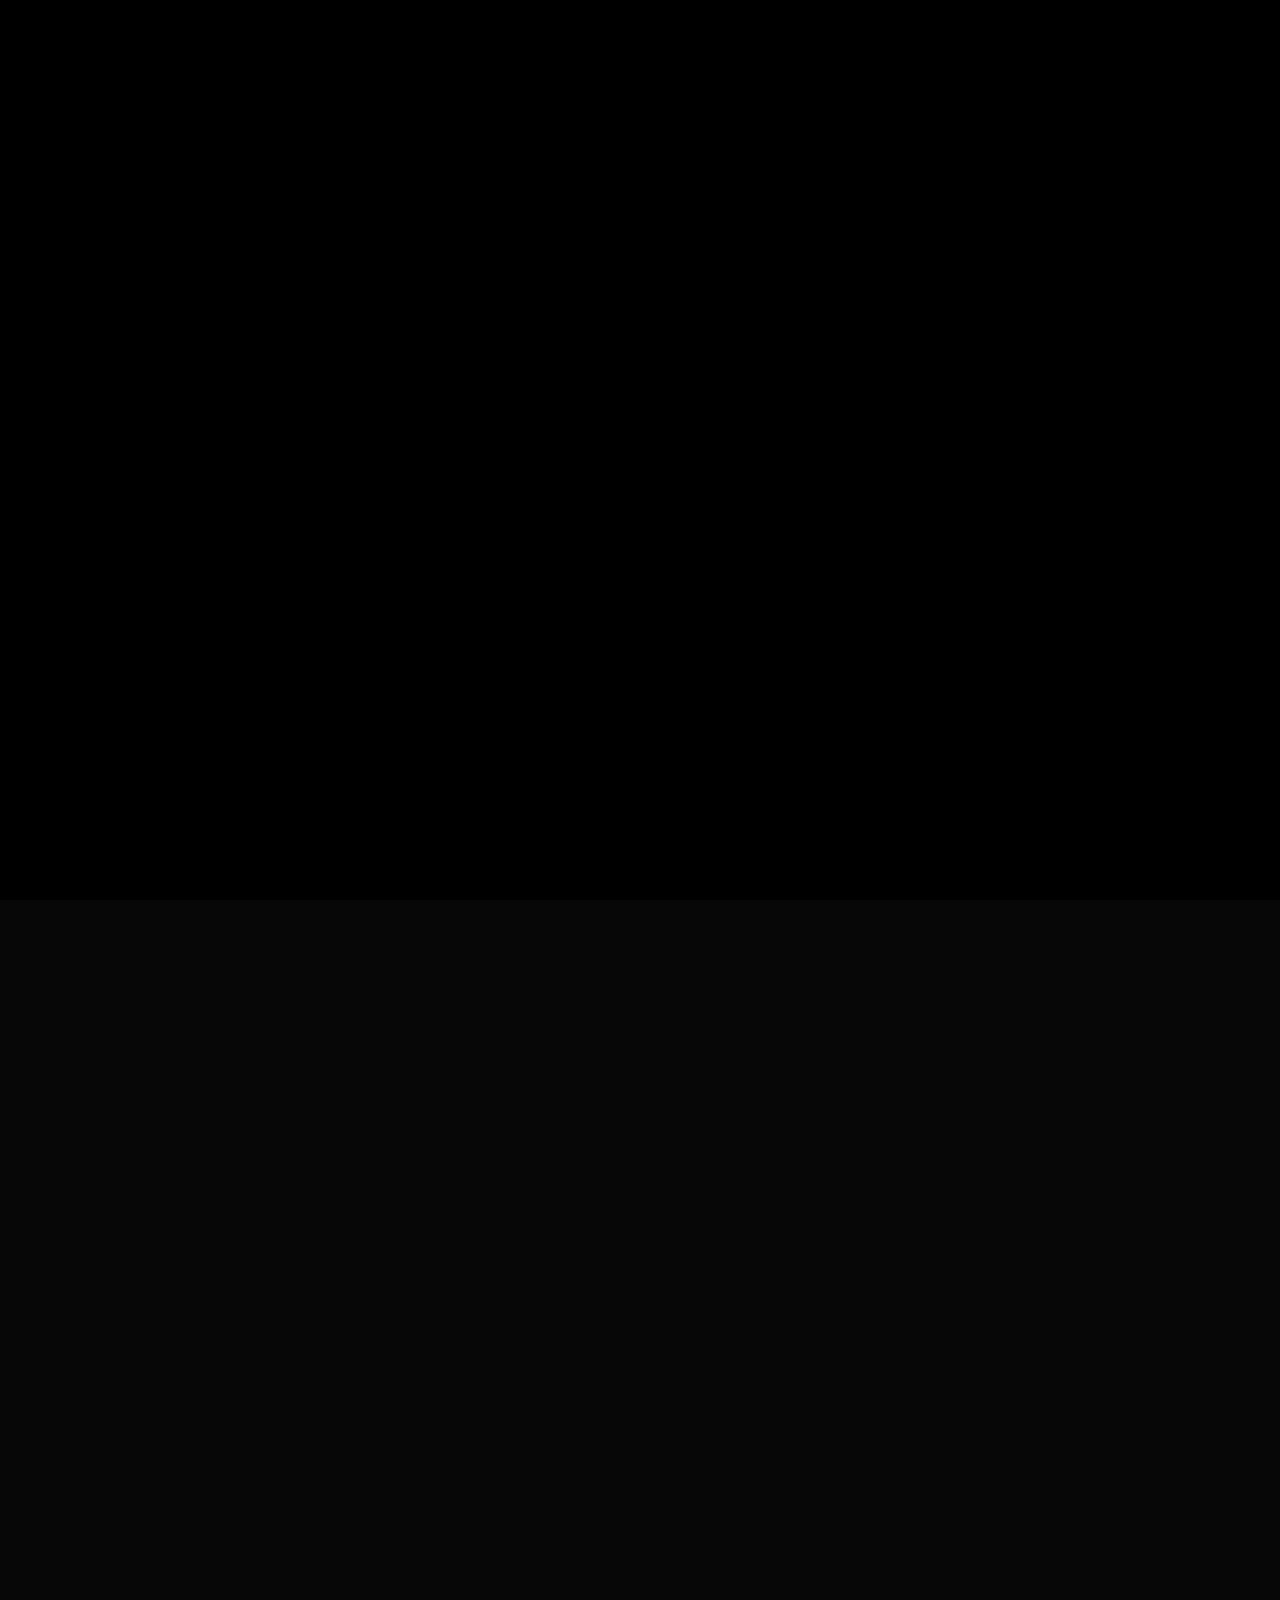
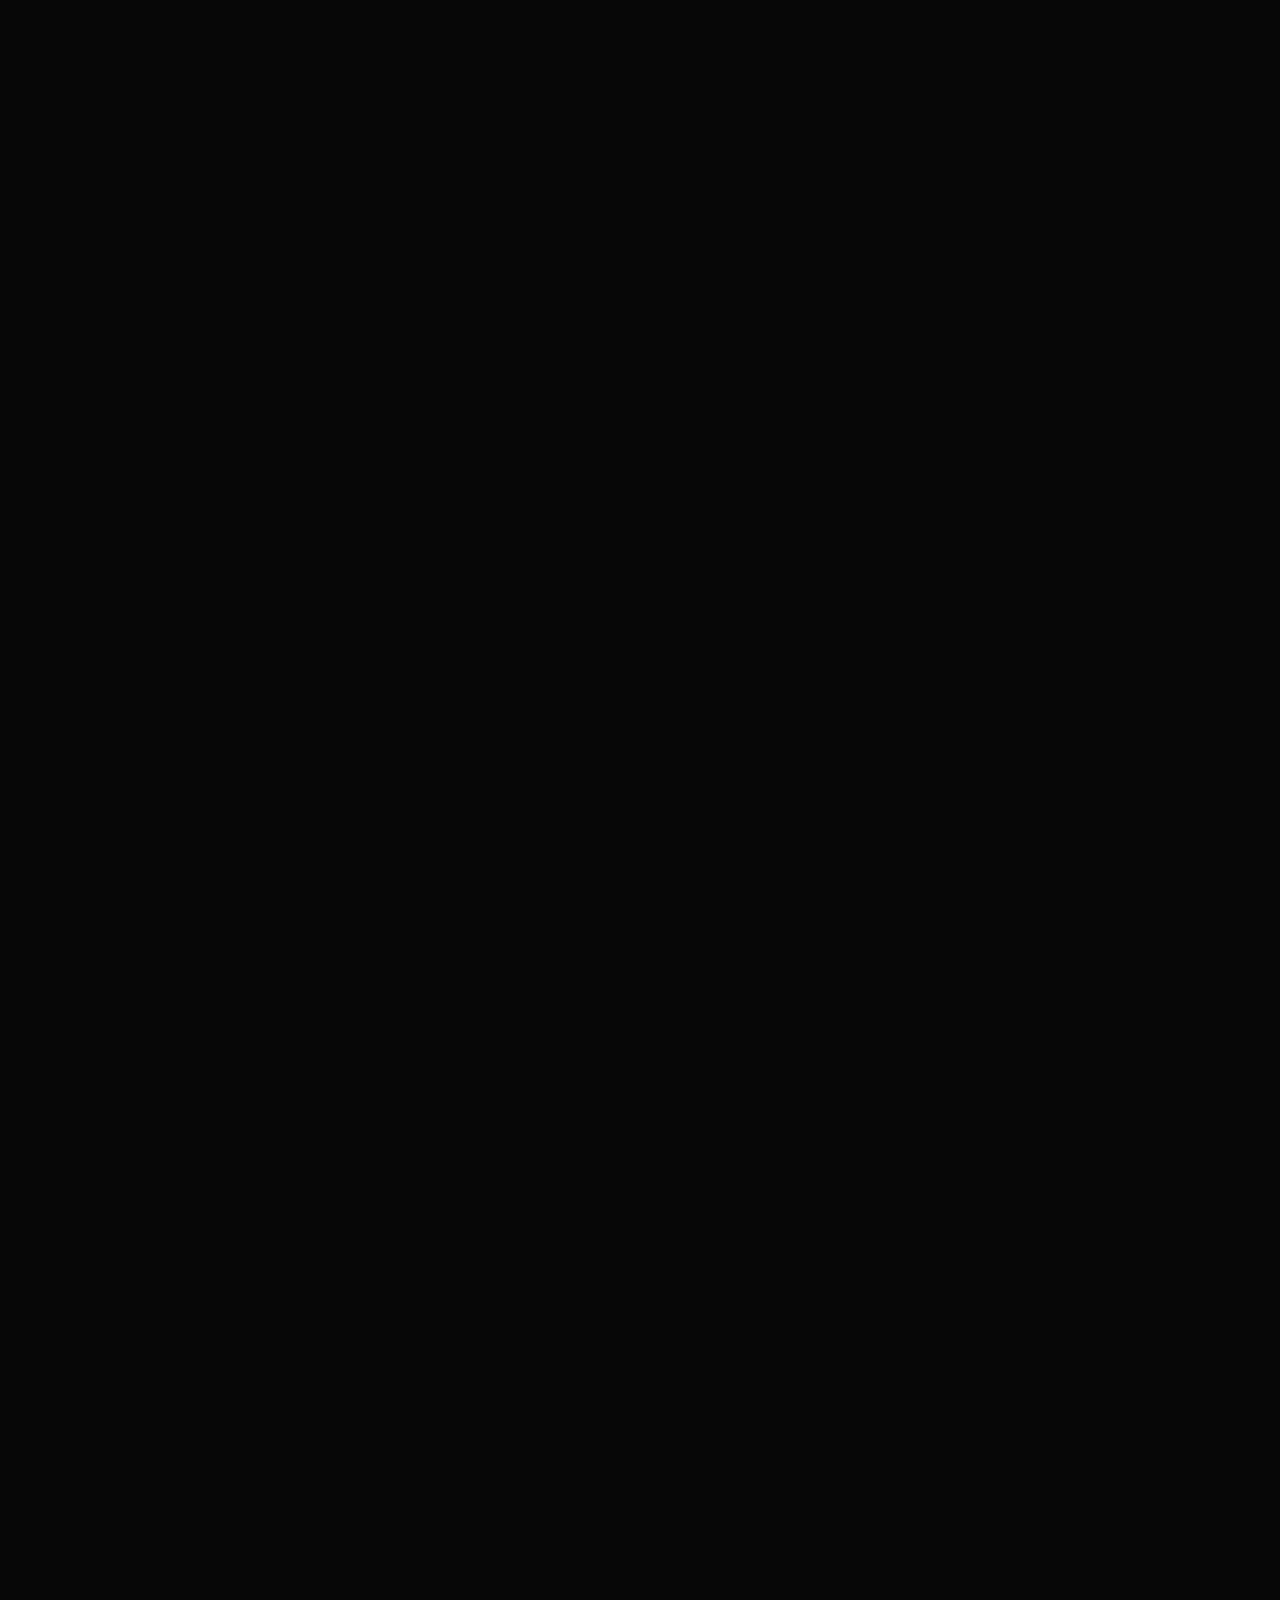
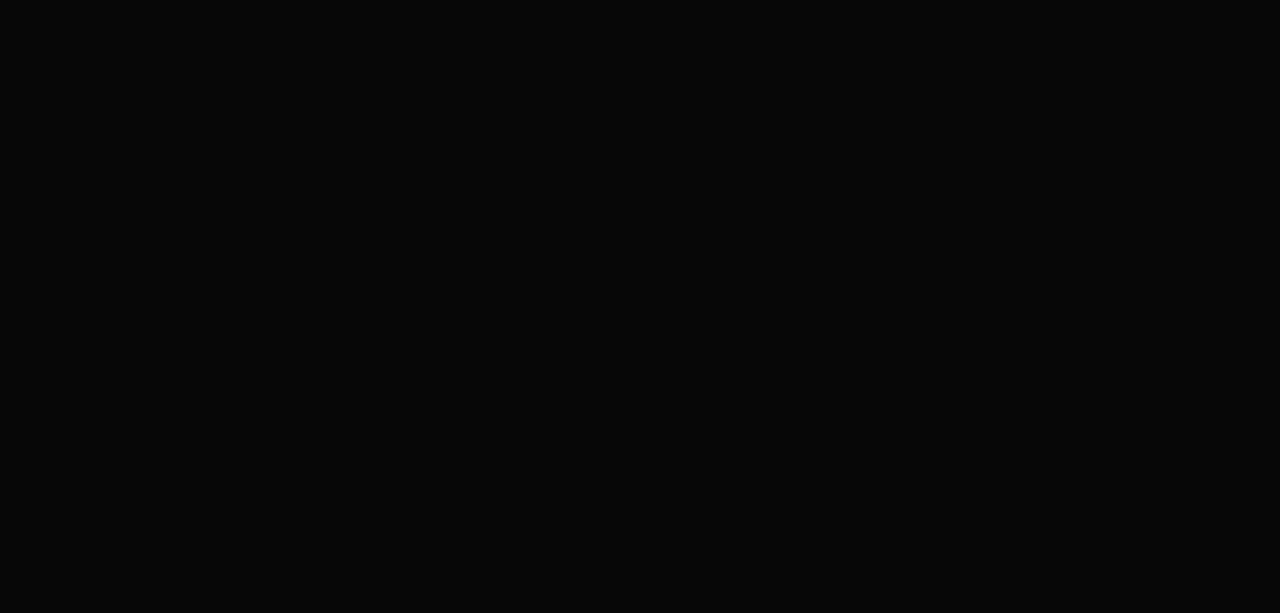
==== about.html @ bbbdf3e2 "unnecessary posts were deleted" ====
<!DOCTYPE html>
<html lang="tr">



<head>
    <!-- META -->
    <meta charset="utf-8">
    <meta http-equiv="X-UA-Compatible" content="IE=edge">
    <meta name="viewport" content="width=device-width, initial-scale=1">
    <meta name="description" content="Cesim Ataoglu">
    <meta name="keywords" content="personal, portfolio new, html, one page, bootstrap, new html template, design, creative, onepage, clean, modern">
    <meta name="author" content="Tanvir Hossain">
    <!-- PAGE TITLE -->
    <title>Cesim Ataoglu</title>
    <!-- FAVICON ICON -->
    <link rel="shortcut icon" href="assets/images/icon.png" type="image/x-icon" />
    <!-- ALL GOOGLE FONTS -->
    <link rel="preconnect" href="https://fonts.googleapis.com/">
    <link rel="preconnect" href="https://fonts.gstatic.com/" crossorigin>
    <link href="https://fonts.googleapis.com/css2?family=DM+Sans:ital,opsz,wght@0,9..40,100..1000;1,9..40,100..1000&amp;display=swap" rel="stylesheet">
    <!-- BOOTSTRAP CSS -->
    <link rel="stylesheet" href="assets/css/bootstrap.min.css" />
    <!-- FONT AWESOME CSS -->
    <link rel="stylesheet" href="assets/fonts/remixicon.css" />
    <!-- MAGNIFIC CSS -->
    <link rel="stylesheet" href="assets/css/magnific-popup.css">
    <!-- NICE SELECT CSS -->
    <link rel="stylesheet" href="assets/css/nice-select.min.css" />
    <!-- ANIMATE CSS -->
    <link rel="stylesheet" href="assets/css/animate.min.css" />
    <!-- SLICK CSS -->
    <link rel="stylesheet" href="assets/css/slick.min.css" />
    <!-- SPACING CSS -->
    <link rel="stylesheet" href="assets/css/spacing.css" />
    <!-- MAIN STYLE CSS -->
    <link rel="stylesheet" href="assets/css/style.css" />
    <!-- RESPONSIVE CSS -->
    <link rel="stylesheet" href="assets/css/responsive.css">
  
</head>

<body>
    <!-- START PRELOADER AREA-->
    <div class="preloader">
        <svg viewbox="0 0 1000 1000" preserveaspectratio="none">
            <path id="preloaderSvg" d="M0,1005S175,995,500,995s500,5,500,5V0H0Z"></path>
        </svg>
        <div class="preloader-heading">
            <div class="load-text">
                <span>L</span>
                <span>o</span>
                <span>a</span>
                <span>d</span>
                <span>i</span>
                <span>n</span>
                <span>g</span>
            </div>
        </div>
    </div>
    <!-- END PRELOADER AREA -->
    <!-- START MAGIC CURSOR AND BALL AREA-->
    <div id="magic-cursor">
        <div id="ball"></div>
    </div>
    <div id="magic-cursor">
        <div id="ball"></div>
    </div>
    <!-- / END MAGIC CURSOR AND BALL AREA-->
    <!-- START MENU DESIGN AREA -->
    <header class="main-header">
        <div class="header-upper">
            <div class="container">
                <div class="header-inner d-flex align-items-center">
                    <!-- START LOGO DESIGN AREA -->
                    <div class="logo-outer">
                        <div class="logo">
                            <a href="index.html"><img src="assets/images/logos/logo.png" alt="Logo" title="Logo" /></a>
                        </div>
                    </div>
                    <!-- / END LOGO DESIGN AREA -->
                    <!-- START NAV DESIGN AREA -->
                    <div class="nav-outer clearfix mx-auto">
                        <!-- Main Menu -->
                        <nav class="main-menu navbar-expand-lg">
                            <div class="navbar-header">
                                <div class="mobile-logo">
                                    <a href="index.html">
                                        <img src="assets/images/logos/logo.png" alt="Logo" title="Logo" />
                                    </a>
                                </div>
                                <!-- Toggle Button -->
                                <button type="button" class="navbar-toggle" data-bs-toggle="collapse" data-bs-target=".navbar-collapse">
                                    <span class="icon-bar"></span>
                                    <span class="icon-bar"></span>
                                    <span class="icon-bar"></span>
                                </button>
                            </div>
                            <div class="navbar-collapse collapse">
                                <ul class="navigation clearfix">
                                    <li><a class="nav-link-click" href="index.html">Home</a></li>
                                    <li><a class="nav-link-click" href="about.html">about</a></li>
                                    <li><a class="nav-link-click" href="projects.html">Projects</a></li>
                                    <li><a class="nav-link-click" href="contact.html">Contact</a></li>
                                </ul>
                            </div>
                        </nav>
                        <!-- / END NAV DESIGN AREA -->
                    </div>
                    <div class="about-social text-center">
                        <ul>
                            <li><a href="https://www.linkedin.com/in/cesimataoglu/"><i class="ri-linkedin-fill"></i></a></li>
                            <li><a href="https://github.com/Ataimg"><i class="ri-github-line"></i></a></li>
                        </ul>
                    </div>
                </div>
            </div>
        </div>
    </header>
    <!-- / END MENU DESIGN AREA -->
    <!-- START MENU DESIGN AREA -->
    <div id="smooth-wrapper">
        <div id="smooth-content">
            <main class="main-bg o-hidden">
                <!-- START HEADER DESIGN AREA -->
                <section class="single-page-hero-area">
                    <div class="container">
                        <div class="row align-items-center">
                            <div class="col-lg-12">
                                <h2>Hakkımda</h2>
                                <p>Merhaba, ben Ata. Bandırma Onyedi Eylül Üniversitesi Bilgisayar Programcılığı bölümünden mezun oldum. Yazılım geliştirme tutkum sayesinde birçok projede yer aldım ve özellikle PHP, JavaScript, MySQL gibi teknolojilerle çalışma fırsatı buldum.

                                    Kendimi yazılım dünyasında geliştirmeyi ve bu alanda yenilikçi projeler üretmeyi hedefliyorum. Bugüne kadar, kullanıcı ve admin giriş sistemlerine sahip bir web uygulaması, başarılı bir kayıt sistemi ve çok daha fazlasını geliştirdim. Veri tabanı yönetiminde deneyimliyim ve ekip çalışmasına oldukça uyumlu bir yapıya sahibim.</p>
                            </div>
                        </div>
                        <div class="row">
                            <!-- START COUNTER DESIGN AREA -->
                            <div class="col-6 col-lg-3">
                                <div class="hero-counter-area wow fadeInUp delay-0-4s">
                                    <div class="counter-item counter-text-wrap">
                                        <span class="count-text plus" data-speed="3000" data-stop="20">0</span>
                                        <span class="counter-title">Tamamlanmamış Proje</span>
                                    </div>
                                </div>
                            </div>

                            <div class="col-6 col-lg-3">
                                <div class="hero-counter-area wow fadeInUp delay-0-4s">
                                    <div class="counter-item counter-text-wrap">
                                        <span class="count-text plus" data-speed="3000" data-stop="8">0</span>
                                        <span class="counter-title">Tamamlanmış Proje</span>
                                    </div>
                                </div>
                            </div>
                            <!-- / END COUNTER DESIGN AREA -->
                            <!-- START COUNTER DESIGN AREA -->
                            <div class="col-6 col-lg-3">
                                <div class="hero-counter-area wow fadeInUp delay-0-4s">
                                    <div class="counter-item counter-text-wrap">
                                        <span class="count-text plus" data-speed="3000" data-stop="500">0</span>
                                        <span class="counter-title">Online Satis Müsteri İletisimi</span>
                                    </div>
                                </div>
                            </div>
                            <!-- / END COUNTER DESIGN AREA -->
                            <!-- START COUNTER DESIGN AREA -->
                            <div class="col-6 col-lg-3">
                                <div class="hero-counter-area wow fadeInUp delay-0-4s">
                                    <div class="counter-item counter-text-wrap">
                                        <span class="count-text plus" data-speed="3000" data-stop="90">0</span>
                                        <span class="counter-title">Ürün Satisi</span>
                                    </div>
                                </div>
                            </div>
                            <!-- / END COUNTER DESIGN AREA -->
                            <!-- START COUNTER DESIGN AREA -->
                            
                            <!-- / END COUNTER DESIGN AREA -->
                        </div>
                    </div>
                </section>
                <!-- / END HEADER DESIGN AREA -->
                <!-- START ABOUT DESIGN AREA -->
                <section id="about" class="about-area">
                    <div class="container">
                        <div class="container-inner">
                            <div class="row align-items-center">
                                <!-- START ABOUT IMAGE DESIGN AREA -->
                                <div class="col-lg-5">
                                    <div class="about-image-part wow fadeInUp delay-0-3s">
                                        <img src="assets/images/about/me.jpg" alt="About Me" />
                                    </div>
                                </div>
                                <!-- / END ABOUT IMAGE DESIGN AREA -->
                                <!-- START ABOUT TEXT DESIGN AREA -->
                                <div class="col-lg-7">
                                    <div class="about-content-part wow fadeInUp delay-0-5s">
                                        <h2>
                                             <span>Hedeflerim</span> ve <span>Hayallerim</span>
                                        </h2>
                                        <p>
                                            yazılım geliştirme alanında kendimi sürekli geliştirmek için çalışıyorum. Bu süreçte, hem teknik bilgi hem de proje deneyimi kazanarak yazılım dünyasında değer yaratmaya odaklandım.

Kendi projelerim arasında, admin ve kullanıcı rolleri için ayrı giriş sistemleri bulunan bir web uygulaması geliştirdim. Bu proje sayesinde ürün ekleme, silme, güncelleme gibi işlevleri admin paneline entegre ettim ve kullanıcıların ürünleri görüntüleyip favorilere ekleyebileceği bir sistem oluşturmayı başardım. Ayrıca bir e-ticaret web sitesi üzerine çalışarak, kullanıcı dostu ve işlevsel bir deneyim sunma konusunda deneyim kazandım.

Bunların yanı sıra, bir arkadaşımın Türkçe bir web sitesini İngilizceye çevirerek uluslararası kullanıcılar için erişilebilir hale gelmesine katkıda bulundum. Bu deneyim, hem teknik bilgimi geliştirdi hem de farklı kültürlere yönelik içerik oluşturma konusunda vizyonumu genişletti.

Hedefim, öğrendiğim her yeni bilgiyi projelerimde kullanarak sektörde iz bırakacak yenilikçi çalışmalar yapmaktır.
                                        </p>
                                    </div>
                                </div>
                                <!-- / END ABOUT TEXT DESIGN AREA -->
                            </div>
                        </div>
                    </div>
                </section>
                <!-- / END ABOUT DESIGN AREA -->
                <!-- START RESUME EXPERIENCE DESIGN AREA -->
                <div class="resume-area" id="resume">
                    <div class="container">
                        <div class="container-inner">
                            <div class="row">
                                <div class="col-xl-12 col-lg-12">
                                    <div class="section-title mb-40 wow fadeInUp delay-0-2s">
                                        <h2>Egitim ve Deneyim</h2>
                                </div>
                            </div>
                            <div class="row">
                                <div class="col-xl-10">
                                    <div class="resume-wrapper wow fadeInUp delay-0-2s">
                                        <!-- START SINGLE EXPERIENCE DESIGN AREA -->
                                        <div class="resume-box">
                                            <span class="resume-date">2023 - 2025</span>
                                            <h5 class="fw-medium">Onyedi Eylül Universitesi</h5>
                                            <span>Bilgisayar Programciligi</span>
                                            <p>PHP: Dinamik web sayfaları ve veri tabanı entegrasyonu için kullanılan bu dil ile projeler geliştirdim. <br>
                                                SQL: Veri tabanlarını yönetme ve sorgulama konusunda pratik yaptım. <br>
                                                JavaScript: Etkileşimli web sayfaları oluşturmak ve kullanıcı deneyimini geliştirmek için bu dili öğrendim. <br>
                                                HTML ve CSS: Web tasarımında temel yapı taşlarını oluşturarak kullanıcı dostu arayüzler tasarladım. <br>
                                                C# ve C++: Oyun, masaüstü uygulamaları ve algoritma geliştirme gibi alanlarda bu dilleri kullandım.</p>
                                        </div>
                                        <!-- / END SINGLE EXPERIENCE DESIGN AREA -->
                                        <!-- START SINGLE EXPERIENCE DESIGN AREA -->
                                        <div class="resume-box">
                                            <span class="resume-date">2022 - 2024 </span>
                                            <h5 class="fw-medium">E-Ticaret</h5>
                                            <span>Online Satis</span>
                                            <p>Bir e-ticaret sitesinde ürün satış sürecine dahil oldum. <br>
                                                Satış, ürün listeleme, fiyatlandırma ve müşteri iletişimi konularında aktif olarak yer aldım. <br>
                                                Online satış ve müşteri ilişkileri yönetimi konusunda deneyim kazandım.</p>
                                        </div>
                                        <!-- / END SINGLE EXPERIENCE DESIGN AREA -->
                                        <!-- START SINGLE EXPERIENCE DESIGN AREA -->
                                      
                                        <!-- / END SINGLE EXPERIENCE DESIGN AREA -->
                                    </div>
                                </div>
                            </div>
                        </div>
                    </div>
                </div>
                <!-- / END RESUME EXPERIENCE DESIGN AREA -->
                <!-- START SERVICE DESIGN AREA -->
                <section id="services" class="services-area">
                    <div class="container">
                        <div class="container-inner">
                            <div class="row">
                                <div class="col-xl-12 col-lg-12">
                                    <div class="section-title mb-40 wow fadeInUp delay-0-2s">
                                        <h2>Servisler</h2>
                                        <p>Hizmetlerim, her etkileşimde kalite ve bağlılığın tanımladığı olağanüstü deneyimlerin yolunu açar.</p>
                                    </div>
                                </div>
                            </div>
                            <div class="row">
                                <!-- START SINGLE SERVICE DESIGN AREA -->
                                <div class="col-lg-4 col-md-4">
                                    <div class="service-item wow fadeInUp delay-0-2s">
                                        <div class="content">
                                            <i class="ri-global-fill"></i>
                                            <h4>Website Design</h4>
                                            <p>Kullanici dostu bir arayüz ile müşterilere güvenilir, hizli ve kolay bir alişveriş deneyimi sunmak için oluşturulmuştur. Modern ve estetik tasarimi, ürünlerinizi en iyi şekilde sergilerken mobil uyumluluk ve hizli erişim özellikleriyle her cihazdan rahatça kullanilabilir. Yüksek Kalite</p>
                                        </div>
                                    </div>
                                </div>
                                <!-- / END SINGLE SERVICE DESIGN AREA -->
                                <!-- START SINGLE SERVICE DESIGN AREA -->
                                <div class="col-lg-4 col-md-4">
                                    <div class="service-item wow fadeInUp delay-0-4s">
                                        <div class="content">
                                            <i class="ri-quill-pen-line"></i>
                                            <h4>Universal Translate</h4>
                                            <p>ullanıcıların ihtiyaçlarını ön planda tutarAmacımız, web sitenizin tüm dünya genelindeki kullanıcılar için erişilebilir, anlaşılır ve etkili olmasını sağlamaktır. Kaliteli çevirilerimiz, marka mesajınızı her dilde doğru şekilde iletir, böylece uluslararası pazarlarda rekabet gücünüzü artırır.</p>
                                        </div>
                                    </div>
                                </div>
                                <!-- / END SINGLE SERVICE DESIGN AREA -->
                                <!-- START SINGLE SERVICE DESIGN AREA -->
                                <div class="col-lg-4 col-md-4">
                                    <div class="service-item wow fadeInUp delay-0-6s">
                                        <div class="content">
                                            <i class="ri-pantone-fill"></i>
                                            <h4>Application Design</h4>
                                            <p>Kullanıcıların ihtiyaçlarını ön planda tutar ve işlevselliği mükemmel bir şekilde birleştirir. Mobil uyumlu ve yüksek performanslı uygulamalar, kullanıcı dostu arayüzler ve sorunsuz deneyimler sunarak markanızı dijital dünyada öne çıkarır. hedef kitlenize en iyi şekilde hizmet etmesini sağlıyoruz</p>
                                        </div>
                                    </div>
                                </div>
                                <!-- / END SINGLE SERVICE DESIGN AREA -->
                            </div>
                        </div>
                    </div>
                </section>
                <!-- / END SERVICE DESIGN AREA -->
                <!-- START CALL TO ACTION DESIGN AREA -->
                <section class="call-to-action-area">
                    <div class="container">
                        <div class="row">
                            <!-- START ABOUT TEXT DESIGN AREA -->
                            <div class="col-lg-12">
                                <div class="call-to-action-part wow fadeInUp delay-0-2s text-center">
                                    <h2>Geleceğin projelerinde birlikte çalışalım</h2>
                                    <p>Yazılım sektöründe kendimi geliştirmek ve deneyim kazanmak istiyorum. Dinamik ve yaratıcı projelerde yer alarak hem öğrenmek hem de katkıda bulunmak için hazırım. Eğer motivasyonu yüksek, öğrenmeye açık bir takım arkadaşı arıyorsanız, iletişime geçin!</p>
                                    <div class="hero-btns">
                                        <a href="contact.html" class="theme-btn call-to-action-button">İletisime Gec <i class="ri-download-line"></i></a>
                                    </div>
                                </div>
                            </div>
                            <!-- / END ABOUT TEXT DESIGN AREA -->
                        </div>
                    </div>
                </section>
                <!--  // END CALL TO ACTION DESIGN AREA -->
                <!-- START FOOTER DESIGN AREA -->
                <footer class="main-footer">
                    <div class="footer-bottom pt-50 pb-40">
                        <div class="container">
                            <div class="row">
                                <div class="col-lg-12 text-center">
                                    <div class="copyright-text">
                                        <p>
                                         All
                                            Rights Reserved by <a href="index.html">Ata</a>
                                        </p>
                                    </div>
                                </div>
                            </div>
                        </div>
                    </div>
                </footer>
            </main>
        </div>
    </div>
    <!-- / END FOOTER DESIGN AREA -->
    <!-- START SCROOL UP DESIGN AREA -->
    <div class="progress-wrap cursor-pointer">
        <i class="ri-arrow-up-s-line"></i>
        <svg class="progress-circle svg-content" width="100%" height="100%" viewBox="-1 -1 102 102">
            <path d="M50,1 a49,49 0 0,1 0,98 a49,49 0 0,1 0,-98" />
        </svg>
    </div>
    <!-- / END SCROOL UP DESIGN AREA -->
    <!-- JQUERY JS -->
    <script src="assets/js/jquery-3.6.0.min.js"></script>
    <!-- BOOTSTRAP JS-->
    <script src="assets/js/bootstrap.min.js"></script>
    <!-- APPEAR JS -->
    <script src="assets/js/appear.min.js"></script>
    <!-- MAGNIFICANT JS -->
    <script src="assets/js/jquery.magnific-popup.min.js"></script>
    <!-- SLICK JS-->
    <script src="assets/js/slick.min.js"></script>
    <!-- GSAP AND LOCOMOTIV JS-->
    <script src="assets/js/gsap.min.js"></script>
    <script src="assets/js/ScrollSmoother.min.js"></script>
    <script src="assets/js/ScrollTrigger.min.js"></script>
    <script src="assets/js/smoother-script.js"></script>
    <!-- NICE SELECT JS-->
    <script src="assets/js/jquery.nice-select.min.js"></script>
    <!-- IMAGE LOADER JS-->
    <script src="assets/js/imagesloaded.pkgd.min.js"></script>
    <!-- ISOTOPE JS-->
    <script src="assets/js/isotope.pkgd.min.js"></script>
    <!--  WOW ANIMATION JS-->
    <script src="assets/js/wow.min.js"></script>
    <!-- SCRIPT JS-->
    <script src="assets/js/script.js"></script>
</body>



</html>
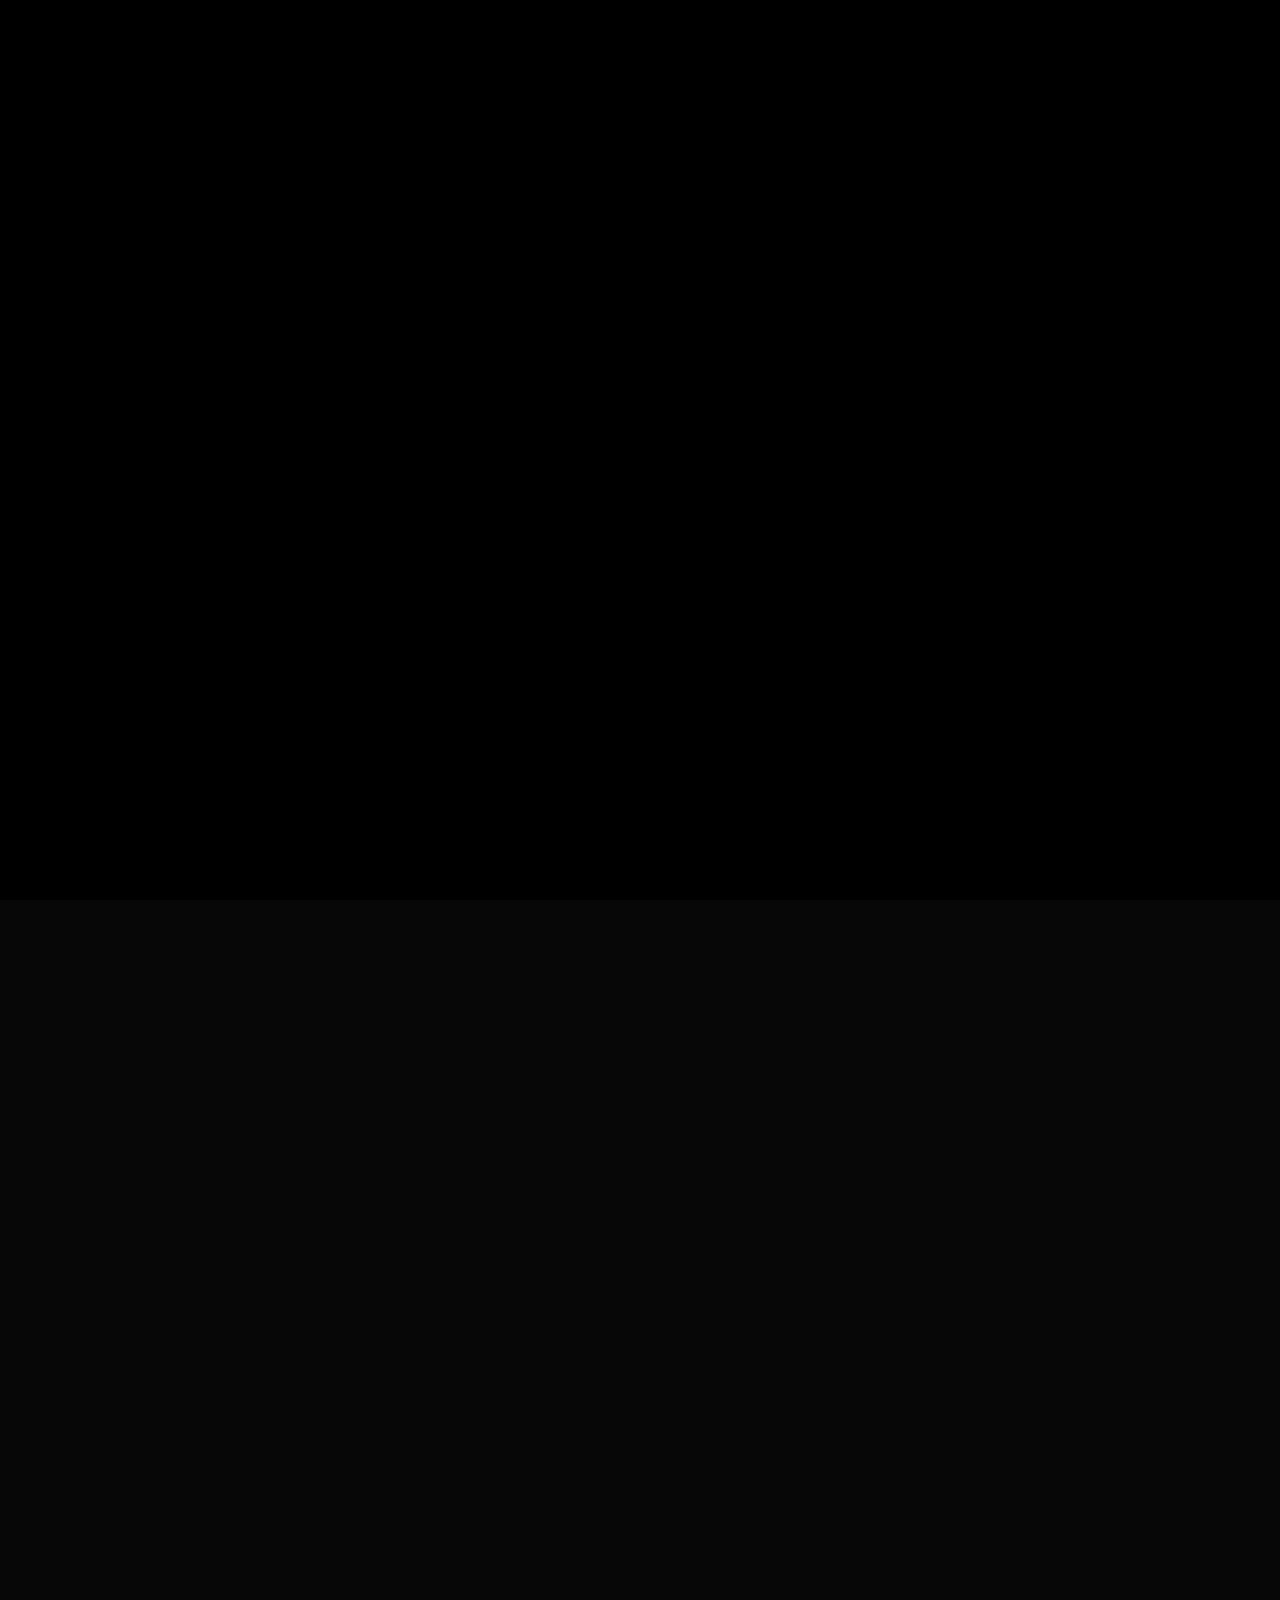
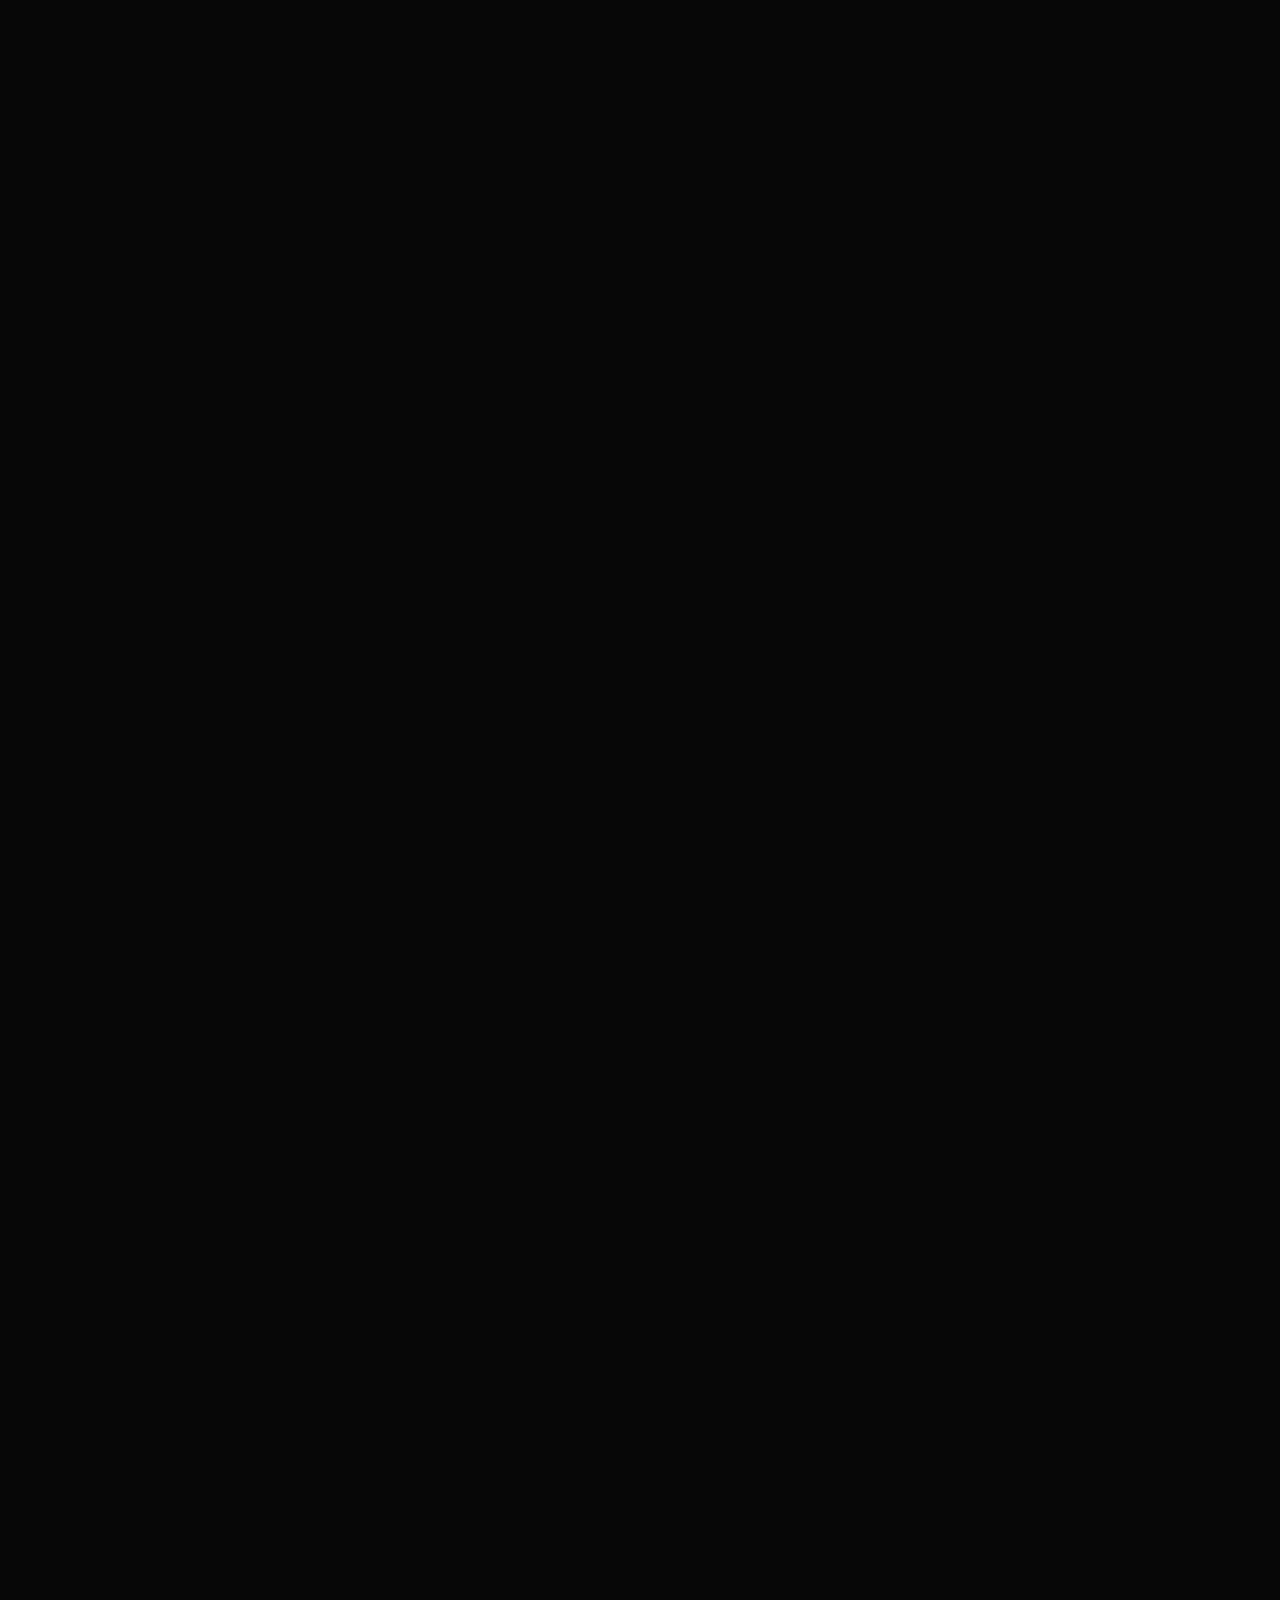
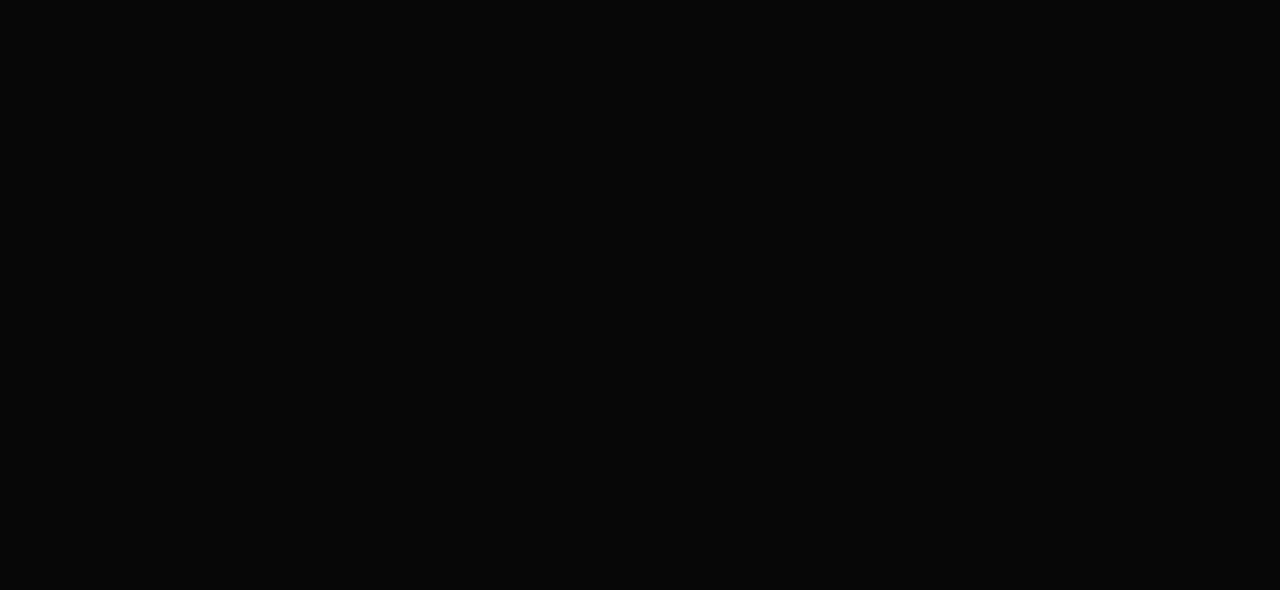
==== commit c6237466: "optimized" ====
--- a/about.html
+++ b/about.html
@@ -188,7 +188,7 @@
                                 <!-- START ABOUT IMAGE DESIGN AREA -->
                                 <div class="col-lg-5">
                                     <div class="about-image-part wow fadeInUp delay-0-3s">
-                                        <img src="assets/images/about/me.jpg" alt="About Me" />
+                                        <img src="assets/images/about/me.JPG" alt="About Me" />
                                     </div>
                                 </div>
                                 <!-- / END ABOUT IMAGE DESIGN AREA -->
@@ -339,7 +339,7 @@
                                     <div class="copyright-text">
                                         <p>
                                          All
-                                            Rights Reserved by <a href="index.html">Ata</a>
+                                            Rights Reserved by <a href="mailto:cesataoglu@gmail.com">Ata</a>
                                         </p>
                                     </div>
                                 </div>
--- a/assets/css/spacing.css
+++ b/assets/css/spacing.css
@@ -1,3070 +1 @@
-
-.p-5 {
-    padding: 5px !important;
-}
-
-.p-10 {
-    padding: 10px;
-}
-
-.p-15 {
-    padding: 15px;
-}
-
-.p-20 {
-    padding: 20px;
-}
-
-.p-25 {
-    padding: 25px;
-}
-
-.p-30 {
-    padding: 30px;
-}
-
-.p-35 {
-    padding: 35px;
-}
-
-.p-40 {
-    padding: 40px;
-}
-
-.p-45 {
-    padding: 45px;
-}
-
-.p-50 {
-    padding: 50px;
-}
-
-.p-55 {
-    padding: 55px;
-}
-
-.p-60 {
-    padding: 60px;
-}
-
-.p-65 {
-    padding: 65px;
-}
-
-.p-70 {
-    padding: 70px;
-}
-
-.p-75 {
-    padding: 75px;
-}
-
-.p-80 {
-    padding: 80px;
-}
-
-.p-85 {
-    padding: 85px;
-}
-
-.p-90 {
-    padding: 90px;
-}
-
-.p-95 {
-    padding: 95px;
-}
-
-.p-100 {
-    padding: 100px;
-}
-
-.p-105 {
-    padding: 105px;
-}
-
-.p-110 {
-    padding: 110px;
-}
-
-.p-115 {
-    padding: 115px;
-}
-
-.p-120 {
-    padding: 120px;
-}
-
-.p-125 {
-    padding: 125px;
-}
-
-.p-130 {
-    padding: 130px;
-}
-
-.p-135 {
-    padding: 135px;
-}
-
-.p-140 {
-    padding: 140px;
-}
-
-.p-145 {
-    padding: 145px;
-}
-
-.p-150 {
-    padding: 150px;
-}
-
-.p-155 {
-    padding: 155px;
-}
-
-.p-160 {
-    padding: 160px;
-}
-
-.p-165 {
-    padding: 165px;
-}
-
-.p-170 {
-    padding: 170px;
-}
-
-.p-175 {
-    padding: 175px;
-}
-
-.p-180 {
-    padding: 180px;
-}
-
-.p-185 {
-    padding: 185px;
-}
-
-.p-190 {
-    padding: 190px;
-}
-
-.p-195 {
-    padding: 195px;
-}
-
-.p-200 {
-    padding: 200px;
-}
-
-.p-205 {
-    padding: 205px;
-}
-
-.p-210 {
-    padding: 210px;
-}
-
-.p-215 {
-    padding: 215px;
-}
-
-.p-220 {
-    padding: 220px;
-}
-
-.p-225 {
-    padding: 225px;
-}
-
-.p-230 {
-    padding: 230px;
-}
-
-.p-235 {
-    padding: 235px;
-}
-
-.p-240 {
-    padding: 240px;
-}
-
-.p-245 {
-    padding: 245px;
-}
-
-.p-250 {
-    padding: 250px;
-}
-
-/* Padding Top */
-.pt-5,
-.py-5 {
-    padding-top: 5px !important;
-}
-
-.pt-10,
-.py-10 {
-    padding-top: 10px;
-}
-
-.pt-15,
-.py-15 {
-    padding-top: 15px;
-}
-
-.pt-20,
-.py-20 {
-    padding-top: 20px;
-}
-
-.pt-25,
-.py-25 {
-    padding-top: 25px;
-}
-
-.pt-30,
-.py-30 {
-    padding-top: 30px;
-}
-
-.pt-35,
-.py-35 {
-    padding-top: 35px;
-}
-
-.pt-40,
-.py-40 {
-    padding-top: 40px;
-}
-
-.pt-45,
-.py-45 {
-    padding-top: 45px;
-}
-
-.pt-50,
-.py-50 {
-    padding-top: 50px;
-}
-
-.pt-55,
-.py-55 {
-    padding-top: 55px;
-}
-
-.pt-60,
-.py-60 {
-    padding-top: 60px;
-}
-
-.pt-65,
-.py-65 {
-    padding-top: 65px;
-}
-
-.pt-70,
-.py-70 {
-    padding-top: 70px;
-}
-
-.pt-75,
-.py-75 {
-    padding-top: 75px;
-}
-
-.pt-80,
-.py-80 {
-    padding-top: 80px;
-}
-
-.pt-85,
-.py-85 {
-    padding-top: 85px;
-}
-
-.pt-90,
-.py-90 {
-    padding-top: 90px;
-}
-
-.pt-95,
-.py-95 {
-    padding-top: 95px;
-}
-
-.pt-100,
-.py-100 {
-    padding-top: 100px;
-}
-
-.pt-105,
-.py-105 {
-    padding-top: 105px;
-}
-
-.pt-110,
-.py-110 {
-    padding-top: 110px;
-}
-
-.pt-115,
-.py-115 {
-    padding-top: 115px;
-}
-
-.pt-120,
-.py-120 {
-    padding-top: 120px;
-}
-
-.pt-125,
-.py-125 {
-    padding-top: 125px;
-}
-
-.pt-130,
-.py-130 {
-    padding-top: 130px;
-}
-
-.pt-135,
-.py-135 {
-    padding-top: 135px;
-}
-
-.pt-140,
-.py-140 {
-    padding-top: 140px;
-}
-
-.pt-145,
-.py-145 {
-    padding-top: 145px;
-}
-
-.pt-150,
-.py-150 {
-    padding-top: 150px;
-}
-
-.pt-155,
-.py-155 {
-    padding-top: 155px;
-}
-
-.pt-160,
-.py-160 {
-    padding-top: 160px;
-}
-
-.pt-165,
-.py-165 {
-    padding-top: 165px;
-}
-
-.pt-170,
-.py-170 {
-    padding-top: 170px;
-}
-
-.pt-175,
-.py-175 {
-    padding-top: 175px;
-}
-
-.pt-180,
-.py-180 {
-    padding-top: 180px;
-}
-
-.pt-185,
-.py-185 {
-    padding-top: 185px;
-}
-
-.pt-190,
-.py-190 {
-    padding-top: 190px;
-}
-
-.pt-195,
-.py-195 {
-    padding-top: 195px;
-}
-
-.pt-200,
-.py-200 {
-    padding-top: 200px;
-}
-
-.pt-205,
-.py-205 {
-    padding-top: 205px;
-}
-
-.pt-210,
-.py-210 {
-    padding-top: 210px;
-}
-
-.pt-215,
-.py-215 {
-    padding-top: 215px;
-}
-
-.pt-220,
-.py-220 {
-    padding-top: 220px;
-}
-
-.pt-225,
-.py-225 {
-    padding-top: 225px;
-}
-
-.pt-230,
-.py-230 {
-    padding-top: 230px;
-}
-
-.pt-235,
-.py-235 {
-    padding-top: 235px;
-}
-
-.pt-240,
-.py-240 {
-    padding-top: 240px;
-}
-
-.pt-245,
-.py-245 {
-    padding-top: 245px;
-}
-
-.pt-250,
-.py-250 {
-    padding-top: 250px;
-}
-
-/* Padding Bottom */
-.pb-5,
-.py-5 {
-    padding-bottom: 5px !important;
-}
-
-.pb-10,
-.py-10 {
-    padding-bottom: 10px;
-}
-
-.pb-15,
-.py-15 {
-    padding-bottom: 15px;
-}
-
-.pb-20,
-.py-20 {
-    padding-bottom: 20px;
-}
-
-.pb-25,
-.py-25 {
-    padding-bottom: 25px;
-}
-
-.pb-30,
-.py-30 {
-    padding-bottom: 30px;
-}
-
-.pb-35,
-.py-35 {
-    padding-bottom: 35px;
-}
-
-.pb-40,
-.py-40 {
-    padding-bottom: 40px;
-}
-
-.pb-45,
-.py-45 {
-    padding-bottom: 45px;
-}
-
-.pb-50,
-.py-50 {
-    padding-bottom: 50px;
-}
-
-.pb-55,
-.py-55 {
-    padding-bottom: 55px;
-}
-
-.pb-60,
-.py-60 {
-    padding-bottom: 60px;
-}
-
-.pb-65,
-.py-65 {
-    padding-bottom: 65px;
-}
-
-.pb-70,
-.py-70 {
-    padding-bottom: 70px;
-}
-
-.pb-75,
-.py-75 {
-    padding-bottom: 75px;
-}
-
-.pb-80,
-.py-80 {
-    padding-bottom: 80px;
-}
-
-.pb-85,
-.py-85 {
-    padding-bottom: 85px;
-}
-
-.pb-90,
-.py-90 {
-    padding-bottom: 90px;
-}
-
-.pb-95,
-.py-95 {
-    padding-bottom: 95px;
-}
-
-.pb-100,
-.py-100 {
-    padding-bottom: 100px;
-}
-
-.pb-105,
-.py-105 {
-    padding-bottom: 105px;
-}
-
-.pb-110,
-.py-110 {
-    padding-bottom: 110px;
-}
-
-.pb-115,
-.py-115 {
-    padding-bottom: 115px;
-}
-
-.pb-120,
-.py-120 {
-    padding-bottom: 120px;
-}
-
-.pb-125,
-.py-125 {
-    padding-bottom: 125px;
-}
-
-.pb-130,
-.py-130 {
-    padding-bottom: 130px;
-}
-
-.pb-135,
-.py-135 {
-    padding-bottom: 135px;
-}
-
-.pb-140,
-.py-140 {
-    padding-bottom: 140px;
-}
-
-.pb-145,
-.py-145 {
-    padding-bottom: 145px;
-}
-
-.pb-150,
-.py-150 {
-    padding-bottom: 150px;
-}
-
-.pb-155,
-.py-155 {
-    padding-bottom: 155px;
-}
-
-.pb-160,
-.py-160 {
-    padding-bottom: 160px;
-}
-
-.pb-165,
-.py-165 {
-    padding-bottom: 165px;
-}
-
-.pb-170,
-.py-170 {
-    padding-bottom: 170px;
-}
-
-.pb-175,
-.py-175 {
-    padding-bottom: 175px;
-}
-
-.pb-180,
-.py-180 {
-    padding-bottom: 180px;
-}
-
-.pb-185,
-.py-185 {
-    padding-bottom: 185px;
-}
-
-.pb-190,
-.py-190 {
-    padding-bottom: 190px;
-}
-
-.pb-195,
-.py-195 {
-    padding-bottom: 195px;
-}
-
-.pb-200,
-.py-200 {
-    padding-bottom: 200px;
-}
-
-.pb-205,
-.py-205 {
-    padding-bottom: 205px;
-}
-
-.pb-210,
-.py-210 {
-    padding-bottom: 210px;
-}
-
-.pb-215,
-.py-215 {
-    padding-bottom: 215px;
-}
-
-.pb-220,
-.py-220 {
-    padding-bottom: 220px;
-}
-
-.pb-225,
-.py-225 {
-    padding-bottom: 225px;
-}
-
-.pb-230,
-.py-230 {
-    padding-bottom: 230px;
-}
-
-.pb-235,
-.py-235 {
-    padding-bottom: 235px;
-}
-
-.pb-240,
-.py-240 {
-    padding-bottom: 240px;
-}
-
-.pb-245,
-.py-245 {
-    padding-bottom: 245px;
-}
-
-.pb-250,
-.py-250 {
-    padding-bottom: 250px;
-}
-
-/* Margin Around */
-.m-5 {
-    margin: 5px !important;
-}
-
-.m-10 {
-    margin: 10px;
-}
-
-.m-15 {
-    margin: 15px;
-}
-
-.m-20 {
-    margin: 20px;
-}
-
-.m-25 {
-    margin: 25px;
-}
-
-.m-30 {
-    margin: 30px;
-}
-
-.m-35 {
-    margin: 35px;
-}
-
-.m-40 {
-    margin: 40px;
-}
-
-.m-45 {
-    margin: 45px;
-}
-
-.m-50 {
-    margin: 50px;
-}
-
-.m-55 {
-    margin: 55px;
-}
-
-.m-60 {
-    margin: 60px;
-}
-
-.m-65 {
-    margin: 65px;
-}
-
-.m-70 {
-    margin: 70px;
-}
-
-.m-75 {
-    margin: 75px;
-}
-
-.m-80 {
-    margin: 80px;
-}
-
-.m-85 {
-    margin: 85px;
-}
-
-.m-90 {
-    margin: 90px;
-}
-
-.m-95 {
-    margin: 95px;
-}
-
-.m-100 {
-    margin: 100px;
-}
-
-.m-105 {
-    margin: 105px;
-}
-
-.m-110 {
-    margin: 110px;
-}
-
-.m-115 {
-    margin: 115px;
-}
-
-.m-120 {
-    margin: 120px;
-}
-
-.m-125 {
-    margin: 125px;
-}
-
-.m-130 {
-    margin: 130px;
-}
-
-.m-135 {
-    margin: 135px;
-}
-
-.m-140 {
-    margin: 140px;
-}
-
-.m-145 {
-    margin: 145px;
-}
-
-.m-150 {
-    margin: 150px;
-}
-
-.m-155 {
-    margin: 155px;
-}
-
-.m-160 {
-    margin: 160px;
-}
-
-.m-165 {
-    margin: 165px;
-}
-
-.m-170 {
-    margin: 170px;
-}
-
-.m-175 {
-    margin: 175px;
-}
-
-.m-180 {
-    margin: 180px;
-}
-
-.m-185 {
-    margin: 185px;
-}
-
-.m-190 {
-    margin: 190px;
-}
-
-.m-195 {
-    margin: 195px;
-}
-
-.m-200 {
-    margin: 200px;
-}
-
-.m-205 {
-    margin: 205px;
-}
-
-.m-210 {
-    margin: 210px;
-}
-
-.m-215 {
-    margin: 215px;
-}
-
-.m-220 {
-    margin: 220px;
-}
-
-.m-225 {
-    margin: 225px;
-}
-
-.m-230 {
-    margin: 230px;
-}
-
-.m-235 {
-    margin: 235px;
-}
-
-.m-240 {
-    margin: 240px;
-}
-
-.m-245 {
-    margin: 245px;
-}
-
-.m-250 {
-    margin: 250px;
-}
-
-/* Margin Top */
-.mt-5,
-.my-5 {
-    margin-top: 5px !important;
-}
-
-.mt-10,
-.my-10 {
-    margin-top: 10px;
-}
-
-.mt-15,
-.my-15 {
-    margin-top: 15px;
-}
-
-.mt-20,
-.my-20 {
-    margin-top: 20px;
-}
-
-.mt-25,
-.my-25 {
-    margin-top: 25px;
-}
-
-.mt-30,
-.my-30 {
-    margin-top: 30px;
-}
-
-.mt-35,
-.my-35 {
-    margin-top: 35px;
-}
-
-.mt-40,
-.my-40 {
-    margin-top: 40px;
-}
-
-.mt-45,
-.my-45 {
-    margin-top: 45px;
-}
-
-.mt-50,
-.my-50 {
-    margin-top: 50px;
-}
-
-.mt-55,
-.my-55 {
-    margin-top: 55px;
-}
-
-.mt-60,
-.my-60 {
-    margin-top: 60px;
-}
-
-.mt-65,
-.my-65 {
-    margin-top: 65px;
-}
-
-.mt-70,
-.my-70 {
-    margin-top: 70px;
-}
-
-.mt-75,
-.my-75 {
-    margin-top: 75px;
-}
-
-.mt-80,
-.my-80 {
-    margin-top: 80px;
-}
-
-.mt-85,
-.my-85 {
-    margin-top: 85px;
-}
-
-.mt-90,
-.my-90 {
-    margin-top: 90px;
-}
-
-.mt-95,
-.my-95 {
-    margin-top: 95px;
-}
-
-.mt-100,
-.my-100 {
-    margin-top: 100px;
-}
-
-.mt-105,
-.my-105 {
-    margin-top: 105px;
-}
-
-.mt-110,
-.my-110 {
-    margin-top: 110px;
-}
-
-.mt-115,
-.my-115 {
-    margin-top: 115px;
-}
-
-.mt-120,
-.my-120 {
-    margin-top: 120px;
-}
-
-.mt-125,
-.my-125 {
-    margin-top: 125px;
-}
-
-.mt-130,
-.my-130 {
-    margin-top: 130px;
-}
-
-.mt-135,
-.my-135 {
-    margin-top: 135px;
-}
-
-.mt-140,
-.my-140 {
-    margin-top: 140px;
-}
-
-.mt-145,
-.my-145 {
-    margin-top: 145px;
-}
-
-.mt-150,
-.my-150 {
-    margin-top: 150px;
-}
-
-.mt-155,
-.my-155 {
-    margin-top: 155px;
-}
-
-.mt-160,
-.my-160 {
-    margin-top: 160px;
-}
-
-.mt-165,
-.my-165 {
-    margin-top: 165px;
-}
-
-.mt-170,
-.my-170 {
-    margin-top: 170px;
-}
-
-.mt-175,
-.my-175 {
-    margin-top: 175px;
-}
-
-.mt-180,
-.my-180 {
-    margin-top: 180px;
-}
-
-.mt-185,
-.my-185 {
-    margin-top: 185px;
-}
-
-.mt-190,
-.my-190 {
-    margin-top: 190px;
-}
-
-.mt-195,
-.my-195 {
-    margin-top: 195px;
-}
-
-.mt-200,
-.my-200 {
-    margin-top: 200px;
-}
-
-.mt-205,
-.my-205 {
-    margin-top: 205px;
-}
-
-.mt-210,
-.my-210 {
-    margin-top: 210px;
-}
-
-.mt-215,
-.my-215 {
-    margin-top: 215px;
-}
-
-.mt-220,
-.my-220 {
-    margin-top: 220px;
-}
-
-.mt-225,
-.my-225 {
-    margin-top: 225px;
-}
-
-.mt-230,
-.my-230 {
-    margin-top: 230px;
-}
-
-.mt-235,
-.my-235 {
-    margin-top: 235px;
-}
-
-.mt-240,
-.my-240 {
-    margin-top: 240px;
-}
-
-.mt-245,
-.my-245 {
-    margin-top: 245px;
-}
-
-.mt-250,
-.my-250 {
-    margin-top: 250px;
-}
-
-/* Margin Bottom */
-.mb-5,
-.my-5 {
-    margin-bottom: 5px !important;
-}
-
-.mb-10,
-.my-10 {
-    margin-bottom: 10px;
-}
-
-.mb-15,
-.my-15 {
-    margin-bottom: 15px;
-}
-
-.mb-20,
-.my-20 {
-    margin-bottom: 20px;
-}
-
-.mb-25,
-.my-25 {
-    margin-bottom: 25px;
-}
-
-.mb-30,
-.my-30 {
-    margin-bottom: 30px;
-}
-
-.mb-35,
-.my-35 {
-    margin-bottom: 35px;
-}
-
-.mb-40,
-.my-40 {
-    margin-bottom: 40px;
-}
-
-.mb-45,
-.my-45 {
-    margin-bottom: 45px;
-}
-
-.mb-50,
-.my-50 {
-    margin-bottom: 50px;
-}
-
-.mb-55,
-.my-55 {
-    margin-bottom: 55px;
-}
-
-.mb-60,
-.my-60 {
-    margin-bottom: 60px;
-}
-
-.mb-65,
-.my-65 {
-    margin-bottom: 65px;
-}
-
-.mb-70,
-.my-70 {
-    margin-bottom: 70px;
-}
-
-.mb-75,
-.my-75 {
-    margin-bottom: 75px;
-}
-
-.mb-80,
-.my-80 {
-    margin-bottom: 80px;
-}
-
-.mb-85,
-.my-85 {
-    margin-bottom: 85px;
-}
-
-.mb-90,
-.my-90 {
-    margin-bottom: 90px;
-}
-
-.mb-95,
-.my-95 {
-    margin-bottom: 95px;
-}
-
-.mb-100,
-.my-100 {
-    margin-bottom: 100px;
-}
-
-.mb-105,
-.my-105 {
-    margin-bottom: 105px;
-}
-
-.mb-110,
-.my-110 {
-    margin-bottom: 110px;
-}
-
-.mb-115,
-.my-115 {
-    margin-bottom: 115px;
-}
-
-.mb-120,
-.my-120 {
-    margin-bottom: 120px;
-}
-
-.mb-125,
-.my-125 {
-    margin-bottom: 125px;
-}
-
-.mb-130,
-.my-130 {
-    margin-bottom: 130px;
-}
-
-.mb-135,
-.my-135 {
-    margin-bottom: 135px;
-}
-
-.mb-140,
-.my-140 {
-    margin-bottom: 140px;
-}
-
-.mb-145,
-.my-145 {
-    margin-bottom: 145px;
-}
-
-.mb-150,
-.my-150 {
-    margin-bottom: 150px;
-}
-
-.mb-155,
-.my-155 {
-    margin-bottom: 155px;
-}
-
-.mb-160,
-.my-160 {
-    margin-bottom: 160px;
-}
-
-.mb-165,
-.my-165 {
-    margin-bottom: 165px;
-}
-
-.mb-170,
-.my-170 {
-    margin-bottom: 170px;
-}
-
-.mb-175,
-.my-175 {
-    margin-bottom: 175px;
-}
-
-.mb-180,
-.my-180 {
-    margin-bottom: 180px;
-}
-
-.mb-185,
-.my-185 {
-    margin-bottom: 185px;
-}
-
-.mb-190,
-.my-190 {
-    margin-bottom: 190px;
-}
-
-.mb-195,
-.my-195 {
-    margin-bottom: 195px;
-}
-
-.mb-200,
-.my-200 {
-    margin-bottom: 200px;
-}
-
-.mb-205,
-.my-205 {
-    margin-bottom: 205px;
-}
-
-.mb-210,
-.my-210 {
-    margin-bottom: 210px;
-}
-
-.mb-215,
-.my-215 {
-    margin-bottom: 215px;
-}
-
-.mb-220,
-.my-220 {
-    margin-bottom: 220px;
-}
-
-.mb-225,
-.my-225 {
-    margin-bottom: 225px;
-}
-
-.mb-230,
-.my-230 {
-    margin-bottom: 230px;
-}
-
-.mb-235,
-.my-235 {
-    margin-bottom: 235px;
-}
-
-.mb-240,
-.my-240 {
-    margin-bottom: 240px;
-}
-
-.mb-245,
-.my-245 {
-    margin-bottom: 245px;
-}
-
-.mb-250,
-.my-250 {
-    margin-bottom: 250px;
-}
-
-/* Responsive Padding Margin */
-@media only screen and (max-width: 991px) {
-
-    /* Padding Around */
-    .rp-0 {
-        padding: 0px !important;
-    }
-
-    .rp-5 {
-        padding: 5px !important;
-    }
-
-    .rp-10 {
-        padding: 10px;
-    }
-
-    .rp-15 {
-        padding: 15px;
-    }
-
-    .rp-20 {
-        padding: 20px;
-    }
-
-    .rp-25 {
-        padding: 25px;
-    }
-
-    .rp-30 {
-        padding: 30px;
-    }
-
-    .rp-35 {
-        padding: 35px;
-    }
-
-    .rp-40 {
-        padding: 40px;
-    }
-
-    .rp-45 {
-        padding: 45px;
-    }
-
-    .rp-50 {
-        padding: 50px;
-    }
-
-    .rp-55 {
-        padding: 55px;
-    }
-
-    .rp-60 {
-        padding: 60px;
-    }
-
-    .rp-65 {
-        padding: 65px;
-    }
-
-    .rp-70 {
-        padding: 70px;
-    }
-
-    .rp-75 {
-        padding: 75px;
-    }
-
-    .rp-80 {
-        padding: 80px;
-    }
-
-    .rp-85 {
-        padding: 85px;
-    }
-
-    .rp-90 {
-        padding: 90px;
-    }
-
-    .rp-95 {
-        padding: 95px;
-    }
-
-    .rp-100 {
-        padding: 100px;
-    }
-
-    .rp-105 {
-        padding: 105px;
-    }
-
-    .rp-110 {
-        padding: 110px;
-    }
-
-    .rp-115 {
-        padding: 115px;
-    }
-
-    .rp-120 {
-        padding: 120px;
-    }
-
-    .rp-125 {
-        padding: 125px;
-    }
-
-    .rp-130 {
-        padding: 130px;
-    }
-
-    .rp-135 {
-        padding: 135px;
-    }
-
-    .rp-140 {
-        padding: 140px;
-    }
-
-    .rp-145 {
-        padding: 145px;
-    }
-
-    .rp-150 {
-        padding: 150px;
-    }
-
-    /* Padding Top */
-    .rpt-0,
-    .rpy-0 {
-        padding-top: 0px !important;
-    }
-
-    .rpt-5,
-    .rpy-5 {
-        padding-top: 5px !important;
-    }
-
-    .rpt-10,
-    .rpy-10 {
-        padding-top: 10px;
-    }
-
-    .rpt-15,
-    .rpy-15 {
-        padding-top: 15px;
-    }
-
-    .rpt-20,
-    .rpy-20 {
-        padding-top: 20px;
-    }
-
-    .rpt-25,
-    .rpy-25 {
-        padding-top: 25px;
-    }
-
-    .rpt-30,
-    .rpy-30 {
-        padding-top: 30px;
-    }
-
-    .rpt-35,
-    .rpy-35 {
-        padding-top: 35px;
-    }
-
-    .rpt-40,
-    .rpy-40 {
-        padding-top: 40px;
-    }
-
-    .rpt-45,
-    .rpy-45 {
-        padding-top: 45px;
-    }
-
-    .rpt-50,
-    .rpy-50 {
-        padding-top: 50px;
-    }
-
-    .rpt-55,
-    .rpy-55 {
-        padding-top: 55px;
-    }
-
-    .rpt-60,
-    .rpy-60 {
-        padding-top: 60px;
-    }
-
-    .rpt-65,
-    .rpy-65 {
-        padding-top: 65px;
-    }
-
-    .rpt-70,
-    .rpy-70 {
-        padding-top: 70px;
-    }
-
-    .rpt-75,
-    .rpy-75 {
-        padding-top: 75px;
-    }
-
-    .rpt-80,
-    .rpy-80 {
-        padding-top: 80px;
-    }
-
-    .rpt-85,
-    .rpy-85 {
-        padding-top: 85px;
-    }
-
-    .rpt-90,
-    .rpy-90 {
-        padding-top: 90px;
-    }
-
-    .rpt-95,
-    .rpy-95 {
-        padding-top: 95px;
-    }
-
-    .rpt-100,
-    .rpy-100 {
-        padding-top: 100px;
-    }
-
-    .rpt-105,
-    .rpy-105 {
-        padding-top: 105px;
-    }
-
-    .rpt-110,
-    .rpy-110 {
-        padding-top: 110px;
-    }
-
-    .rpt-115,
-    .rpy-115 {
-        padding-top: 115px;
-    }
-
-    .rpt-120,
-    .rpy-120 {
-        padding-top: 120px;
-    }
-
-    .rpt-125,
-    .rpy-125 {
-        padding-top: 125px;
-    }
-
-    .rpt-130,
-    .rpy-130 {
-        padding-top: 130px;
-    }
-
-    .rpt-135,
-    .rpy-135 {
-        padding-top: 135px;
-    }
-
-    .rpt-140,
-    .rpy-140 {
-        padding-top: 140px;
-    }
-
-    .rpt-145,
-    .rpy-145 {
-        padding-top: 145px;
-    }
-
-    .rpt-150,
-    .rpy-150 {
-        padding-top: 150px;
-    }
-
-    /* Padding Bottom */
-    .rpb-0,
-    .rpy-0 {
-        padding-bottom: 0px !important;
-    }
-
-    .rpb-5,
-    .rpy-5 {
-        padding-bottom: 5px !important;
-    }
-
-    .rpb-10,
-    .rpy-10 {
-        padding-bottom: 10px;
-    }
-
-    .rpb-15,
-    .rpy-15 {
-        padding-bottom: 15px;
-    }
-
-    .rpb-20,
-    .rpy-20 {
-        padding-bottom: 20px;
-    }
-
-    .rpb-25,
-    .rpy-25 {
-        padding-bottom: 25px;
-    }
-
-    .rpb-30,
-    .rpy-30 {
-        padding-bottom: 30px;
-    }
-
-    .rpb-35,
-    .rpy-35 {
-        padding-bottom: 35px;
-    }
-
-    .rpb-40,
-    .rpy-40 {
-        padding-bottom: 40px;
-    }
-
-    .rpb-45,
-    .rpy-45 {
-        padding-bottom: 45px;
-    }
-
-    .rpb-50,
-    .rpy-50 {
-        padding-bottom: 50px;
-    }
-
-    .rpb-55,
-    .rpy-55 {
-        padding-bottom: 55px;
-    }
-
-    .rpb-60,
-    .rpy-60 {
-        padding-bottom: 60px;
-    }
-
-    .rpb-65,
-    .rpy-65 {
-        padding-bottom: 65px;
-    }
-
-    .rpb-70,
-    .rpy-70 {
-        padding-bottom: 70px;
-    }
-
-    .rpb-75,
-    .rpy-75 {
-        padding-bottom: 75px;
-    }
-
-    .rpb-80,
-    .rpy-80 {
-        padding-bottom: 80px;
-    }
-
-    .rpb-85,
-    .rpy-85 {
-        padding-bottom: 85px;
-    }
-
-    .rpb-90,
-    .rpy-90 {
-        padding-bottom: 90px;
-    }
-
-    .rpb-95,
-    .rpy-95 {
-        padding-bottom: 95px;
-    }
-
-    .rpb-100,
-    .rpy-100 {
-        padding-bottom: 100px;
-    }
-
-    .rpb-105,
-    .rpy-105 {
-        padding-bottom: 105px;
-    }
-
-    .rpb-110,
-    .rpy-110 {
-        padding-bottom: 110px;
-    }
-
-    .rpb-115,
-    .rpy-115 {
-        padding-bottom: 115px;
-    }
-
-    .rpb-120,
-    .rpy-120 {
-        padding-bottom: 120px;
-    }
-
-    .rpb-125,
-    .rpy-125 {
-        padding-bottom: 125px;
-    }
-
-    .rpb-130,
-    .rpy-130 {
-        padding-bottom: 130px;
-    }
-
-    .rpb-135,
-    .rpy-135 {
-        padding-bottom: 135px;
-    }
-
-    .rpb-140,
-    .rpy-140 {
-        padding-bottom: 140px;
-    }
-
-    .rpb-145,
-    .rpy-145 {
-        padding-bottom: 145px;
-    }
-
-    .rpb-150,
-    .rpy-150 {
-        padding-bottom: 150px;
-    }
-
-    /* Margin Around */
-    .rm-0 {
-        margin: 0px !important;
-    }
-
-    .rm-5 {
-        margin: 5px !important;
-    }
-
-    .rm-10 {
-        margin: 10px;
-    }
-
-    .rm-15 {
-        margin: 15px;
-    }
-
-    .rm-20 {
-        margin: 20px;
-    }
-
-    .rm-25 {
-        margin: 25px;
-    }
-
-    .rm-30 {
-        margin: 30px;
-    }
-
-    .rm-35 {
-        margin: 35px;
-    }
-
-    .rm-40 {
-        margin: 40px;
-    }
-
-    .rm-45 {
-        margin: 45px;
-    }
-
-    .rm-50 {
-        margin: 50px;
-    }
-
-    .rm-55 {
-        margin: 55px;
-    }
-
-    .rm-60 {
-        margin: 60px;
-    }
-
-    .rm-65 {
-        margin: 65px;
-    }
-
-    .rm-70 {
-        margin: 70px;
-    }
-
-    .rm-75 {
-        margin: 75px;
-    }
-
-    .rm-80 {
-        margin: 80px;
-    }
-
-    .rm-85 {
-        margin: 85px;
-    }
-
-    .rm-90 {
-        margin: 90px;
-    }
-
-    .rm-95 {
-        margin: 95px;
-    }
-
-    .rm-100 {
-        margin: 100px;
-    }
-
-    .rm-105 {
-        margin: 105px;
-    }
-
-    .rm-110 {
-        margin: 110px;
-    }
-
-    .rm-115 {
-        margin: 115px;
-    }
-
-    .rm-120 {
-        margin: 120px;
-    }
-
-    .rm-125 {
-        margin: 125px;
-    }
-
-    .rm-130 {
-        margin: 130px;
-    }
-
-    .rm-135 {
-        margin: 135px;
-    }
-
-    .rm-140 {
-        margin: 140px;
-    }
-
-    .rm-145 {
-        margin: 145px;
-    }
-
-    .rm-150 {
-        margin: 150px;
-    }
-
-    /* Margin Top */
-    .rmt-0,
-    .rmy-0 {
-        margin-top: 0px !important;
-    }
-
-    .rmt-5,
-    .rmy-5 {
-        margin-top: 5px !important;
-    }
-
-    .rmt-10,
-    .rmy-10 {
-        margin-top: 10px;
-    }
-
-    .rmt-15,
-    .rmy-15 {
-        margin-top: 15px;
-    }
-
-    .rmt-20,
-    .rmy-20 {
-        margin-top: 20px;
-    }
-
-    .rmt-25,
-    .rmy-25 {
-        margin-top: 25px;
-    }
-
-    .rmt-30,
-    .rmy-30 {
-        margin-top: 30px;
-    }
-
-    .rmt-35,
-    .rmy-35 {
-        margin-top: 35px;
-    }
-
-    .rmt-40,
-    .rmy-40 {
-        margin-top: 40px;
-    }
-
-    .rmt-45,
-    .rmy-45 {
-        margin-top: 45px;
-    }
-
-    .rmt-50,
-    .rmy-50 {
-        margin-top: 50px;
-    }
-
-    .rmt-55,
-    .rmy-55 {
-        margin-top: 55px;
-    }
-
-    .rmt-60,
-    .rmy-60 {
-        margin-top: 60px;
-    }
-
-    .rmt-65,
-    .rmy-65 {
-        margin-top: 65px;
-    }
-
-    .rmt-70,
-    .rmy-70 {
-        margin-top: 70px;
-    }
-
-    .rmt-75,
-    .rmy-75 {
-        margin-top: 75px;
-    }
-
-    .rmt-80,
-    .rmy-80 {
-        margin-top: 80px;
-    }
-
-    .rmt-85,
-    .rmy-85 {
-        margin-top: 85px;
-    }
-
-    .rmt-90,
-    .rmy-90 {
-        margin-top: 90px;
-    }
-
-    .rmt-95,
-    .rmy-95 {
-        margin-top: 95px;
-    }
-
-    .rmt-100,
-    .rmy-100 {
-        margin-top: 100px;
-    }
-
-    .rmt-105,
-    .rmy-105 {
-        margin-top: 105px;
-    }
-
-    .rmt-110,
-    .rmy-110 {
-        margin-top: 110px;
-    }
-
-    .rmt-115,
-    .rmy-115 {
-        margin-top: 115px;
-    }
-
-    .rmt-120,
-    .rmy-120 {
-        margin-top: 120px;
-    }
-
-    .rmt-125,
-    .rmy-125 {
-        margin-top: 125px;
-    }
-
-    .rmt-130,
-    .rmy-130 {
-        margin-top: 130px;
-    }
-
-    .rmt-135,
-    .rmy-135 {
-        margin-top: 135px;
-    }
-
-    .rmt-140,
-    .rmy-140 {
-        margin-top: 140px;
-    }
-
-    .rmt-145,
-    .rmy-145 {
-        margin-top: 145px;
-    }
-
-    .rmt-150,
-    .rmy-150 {
-        margin-top: 150px;
-    }
-
-    /* Margin Bottom */
-    .rmb-0,
-    .rmy-0 {
-        margin-bottom: 0px !important;
-    }
-
-    .rmb-5,
-    .rmy-5 {
-        margin-bottom: 5px !important;
-    }
-
-    .rmb-10,
-    .rmy-10 {
-        margin-bottom: 10px;
-    }
-
-    .rmb-15,
-    .rmy-15 {
-        margin-bottom: 15px;
-    }
-
-    .rmb-20,
-    .rmy-20 {
-        margin-bottom: 20px;
-    }
-
-    .rmb-25,
-    .rmy-25 {
-        margin-bottom: 25px;
-    }
-
-    .rmb-30,
-    .rmy-30 {
-        margin-bottom: 30px;
-    }
-
-    .rmb-35,
-    .rmy-35 {
-        margin-bottom: 35px;
-    }
-
-    .rmb-40,
-    .rmy-40 {
-        margin-bottom: 40px;
-    }
-
-    .rmb-45,
-    .rmy-45 {
-        margin-bottom: 45px;
-    }
-
-    .rmb-50,
-    .rmy-50 {
-        margin-bottom: 50px;
-    }
-
-    .rmb-55,
-    .rmy-55 {
-        margin-bottom: 55px;
-    }
-
-    .rmb-60,
-    .rmy-60 {
-        margin-bottom: 60px;
-    }
-
-    .rmb-65,
-    .rmy-65 {
-        margin-bottom: 65px;
-    }
-
-    .rmb-70,
-    .rmy-70 {
-        margin-bottom: 70px;
-    }
-
-    .rmb-75,
-    .rmy-75 {
-        margin-bottom: 75px;
-    }
-
-    .rmb-80,
-    .rmy-80 {
-        margin-bottom: 80px;
-    }
-
-    .rmb-85,
-    .rmy-85 {
-        margin-bottom: 85px;
-    }
-
-    .rmb-90,
-    .rmy-90 {
-        margin-bottom: 90px;
-    }
-
-    .rmb-95,
-    .rmy-95 {
-        margin-bottom: 95px;
-    }
-
-    .rmb-100,
-    .rmy-100 {
-        margin-bottom: 100px;
-    }
-
-    .rmb-105,
-    .rmy-105 {
-        margin-bottom: 105px;
-    }
-
-    .rmb-110,
-    .rmy-110 {
-        margin-bottom: 110px;
-    }
-
-    .rmb-115,
-    .rmy-115 {
-        margin-bottom: 115px;
-    }
-
-    .rmb-120,
-    .rmy-120 {
-        margin-bottom: 120px;
-    }
-
-    .rmb-125,
-    .rmy-125 {
-        margin-bottom: 125px;
-    }
-
-    .rmb-130,
-    .rmy-130 {
-        margin-bottom: 130px;
-    }
-
-    .rmb-135,
-    .rmy-135 {
-        margin-bottom: 135px;
-    }
-
-    .rmb-140,
-    .rmy-140 {
-        margin-bottom: 140px;
-    }
-
-    .rmb-145,
-    .rmy-145 {
-        margin-bottom: 145px;
-    }
-
-    .rmb-150,
-    .rmy-150 {
-        margin-bottom: 150px;
-    }
-}
-
-/*******************************************************/
-/***************** ## Custom Animation ****************/
-/*******************************************************/
-/* Animation Delay */
-.delay-1-0s {
-    -webkit-animation-delay: 1s;
-    animation-delay: 1s;
-}
-
-.delay-2-0s {
-    -webkit-animation-delay: 2s;
-    animation-delay: 2s;
-}
-
-.delay-0-1s {
-    -webkit-animation-delay: 0.1s;
-    animation-delay: 0.1s;
-}
-
-.delay-0-2s {
-    -webkit-animation-delay: 0.2s;
-    animation-delay: 0.2s;
-}
-
-.delay-0-3s {
-    -webkit-animation-delay: 0.3s;
-    animation-delay: 0.3s;
-}
-
-.delay-0-4s {
-    -webkit-animation-delay: 0.4s;
-    animation-delay: 0.4s;
-}
-
-.delay-0-5s {
-    -webkit-animation-delay: 0.5s;
-    animation-delay: 0.5s;
-}
-
-.delay-0-6s {
-    -webkit-animation-delay: 0.6s;
-    animation-delay: 0.6s;
-}
-
-.delay-0-7s {
-    -webkit-animation-delay: 0.7s;
-    animation-delay: 0.7s;
-}
-
-.delay-0-8s {
-    -webkit-animation-delay: 0.8s;
-    animation-delay: 0.8s;
-}
-
-.delay-0-9s {
-    -webkit-animation-delay: 0.9s;
-    animation-delay: 0.9s;
-}
-
-.delay-1-1s {
-    -webkit-animation-delay: 1.1s;
-    animation-delay: 1.1s;
-}
-
-.delay-1-2s {
-    -webkit-animation-delay: 1.2s;
-    animation-delay: 1.2s;
-}
-
-.delay-1-3s {
-    -webkit-animation-delay: 1.3s;
-    animation-delay: 1.3s;
-}
-
-.delay-1-4s {
-    -webkit-animation-delay: 1.4s;
-    animation-delay: 1.4s;
-}
-
-.delay-1-5s {
-    -webkit-animation-delay: 1.5s;
-    animation-delay: 1.5s;
-}
-
-.delay-1-6s {
-    -webkit-animation-delay: 1.6s;
-    animation-delay: 1.6s;
-}
-
-.delay-1-7s {
-    -webkit-animation-delay: 1.7s;
-    animation-delay: 1.7s;
-}
-
-.delay-1-8s {
-    -webkit-animation-delay: 1.8s;
-    animation-delay: 1.8s;
-}
-
-.delay-1-9s {
-    -webkit-animation-delay: 1.9s;
-    animation-delay: 1.9s;
-}
-
-/* Border Radius */
-.br-5 {
-    border-radius: 5px;
-}
-
-.br-10 {
-    border-radius: 10px;
-}
-
-.br-15 {
-    border-radius: 15px;
-}
-
-.br-20 {
-    border-radius: 20px;
-}
-
-.br-25 {
-    border-radius: 25px;
-}
-
-.br-30 {
-    border-radius: 30px;
-}
-
-
-
-/* Menu Sticky */
-@-webkit-keyframes sticky {
-    0% {
-        top: -100px;
-    }
-
-    100% {
-        top: 0;
-    }
-}
-
-@keyframes sticky {
-    0% {
-        top: -100px;
-    }
-
-    100% {
-        top: 0;
-    }
-}
-
-/* Hero Circle */
-@-webkit-keyframes rotated_circle {
-    0% {
-        -webkit-transform: rotate(0deg);
-        transform: rotate(0deg);
-    }
-
-    100% {
-        -webkit-transform: rotate(360deg);
-        transform: rotate(360deg);
-    }
-}
-
-@keyframes rotated_circle {
-    0% {
-        -webkit-transform: rotate(0deg);
-        transform: rotate(0deg);
-    }
-
-    100% {
-        -webkit-transform: rotate(360deg);
-        transform: rotate(360deg);
-    }
-}
-
-/* Feedback Rotated */
-@-webkit-keyframes semi_rotated {
-
-    0%,
-    100% {
-        -webkit-transform: rotate(20deg);
-        transform: rotate(20deg);
-    }
-
-    50% {
-        -webkit-transform: rotate(-20deg);
-        transform: rotate(-20deg);
-    }
-}
-
-@keyframes semi_rotated {
-
-    0%,
-    100% {
-        -webkit-transform: rotate(20deg);
-        transform: rotate(20deg);
-    }
-
-    50% {
-        -webkit-transform: rotate(-20deg);
-        transform: rotate(-20deg);
-    }
-}
-
-/* Image BG Rotated */
-@-webkit-keyframes semi_rotated_two {
-
-    0%,
-    100% {
-        -webkit-transform: rotate(-11deg);
-        transform: rotate(-11deg);
-    }
-
-    50% {
-        -webkit-transform: rotate(11deg);
-        transform: rotate(11deg);
-    }
-}
-
-@keyframes semi_rotated_two {
-
-    0%,
-    100% {
-        -webkit-transform: rotate(-11deg);
-        transform: rotate(-11deg);
-    }
-
-    50% {
-        -webkit-transform: rotate(11deg);
-        transform: rotate(11deg);
-    }
-}
-
-@-webkit-keyframes move_arround {
-    0% {
-        top: 20px;
-        left: 20px;
-    }
-
-    25% {
-        top: 20px;
-        left: -20px;
-    }
-
-    50% {
-        top: -20px;
-        left: -20px;
-    }
-
-    75% {
-        top: -20px;
-        left: 20px;
-    }
-
-    100% {
-        top: 20px;
-        left: 20px;
-    }
-}
-
-@keyframes move_arround {
-    0% {
-        top: 20px;
-        left: 20px;
-    }
-
-    25% {
-        top: 20px;
-        left: -20px;
-    }
-
-    50% {
-        top: -20px;
-        left: -20px;
-    }
-
-    75% {
-        top: -20px;
-        left: 20px;
-    }
-
-    100% {
-        top: 20px;
-        left: 20px;
-    }
-}
-
-/* Hero Circle */
-@-webkit-keyframes upDownLeft {
-
-    0%,
-    100% {
-        -webkit-transform: translate(0px, 0px);
-        transform: translate(0px, 0px);
-    }
-
-    25%,
-    75% {
-        -webkit-transform: translate(0px, 50px);
-        transform: translate(0px, 50px);
-    }
-
-    50% {
-        -webkit-transform: translate(-50px, 50px);
-        transform: translate(-50px, 50px);
-    }
-}
-
-@keyframes upDownLeft {
-
-    0%,
-    100% {
-        -webkit-transform: translate(0px, 0px);
-        transform: translate(0px, 0px);
-    }
-
-    25%,
-    75% {
-        -webkit-transform: translate(0px, 50px);
-        transform: translate(0px, 50px);
-    }
-
-    50% {
-        -webkit-transform: translate(-50px, 50px);
-        transform: translate(-50px, 50px);
-    }
-}
-
-@-webkit-keyframes shapeAnimationOne {
-    0% {
-        -webkit-transform: translate(0px, 0px) rotate(0deg);
-        transform: translate(0px, 0px) rotate(0deg);
-    }
-
-    25% {
-        -webkit-transform: translate(0px, 150px) rotate(90deg);
-        transform: translate(0px, 150px) rotate(90deg);
-    }
-
-    50% {
-        -webkit-transform: translate(150px, 150px) rotate(180deg);
-        transform: translate(150px, 150px) rotate(180deg);
-    }
-
-    75% {
-        -webkit-transform: translate(150px, 0px) rotate(270deg);
-        transform: translate(150px, 0px) rotate(270deg);
-    }
-
-    100% {
-        -webkit-transform: translate(0px, 0px) rotate(360deg);
-        transform: translate(0px, 0px) rotate(360deg);
-    }
-}
-
-@keyframes shapeAnimationOne {
-    0% {
-        -webkit-transform: translate(0px, 0px) rotate(0deg);
-        transform: translate(0px, 0px) rotate(0deg);
-    }
-
-    25% {
-        -webkit-transform: translate(0px, 150px) rotate(90deg);
-        transform: translate(0px, 150px) rotate(90deg);
-    }
-
-    50% {
-        -webkit-transform: translate(150px, 150px) rotate(180deg);
-        transform: translate(150px, 150px) rotate(180deg);
-    }
-
-    75% {
-        -webkit-transform: translate(150px, 0px) rotate(270deg);
-        transform: translate(150px, 0px) rotate(270deg);
-    }
-
-    100% {
-        -webkit-transform: translate(0px, 0px) rotate(360deg);
-        transform: translate(0px, 0px) rotate(360deg);
-    }
-}
-
-@-webkit-keyframes shapeAnimationTwo {
-    0% {
-        -webkit-transform: translate(0px, 0px) rotate(0deg);
-        transform: translate(0px, 0px) rotate(0deg);
-    }
-
-    25% {
-        -webkit-transform: translate(-150px, 0px) rotate(270deg);
-        transform: translate(-150px, 0px) rotate(270deg);
-    }
-
-    50% {
-        -webkit-transform: translate(-150px, 150px) rotate(180deg);
-        transform: translate(-150px, 150px) rotate(180deg);
-    }
-
-    75% {
-        -webkit-transform: translate(0px, 150px) rotate(90deg);
-        transform: translate(0px, 150px) rotate(90deg);
-    }
-
-    100% {
-        -webkit-transform: translate(0px, 0px) rotate(360deg);
-        transform: translate(0px, 0px) rotate(360deg);
-    }
-}
-
-@keyframes shapeAnimationTwo {
-    0% {
-        -webkit-transform: translate(0px, 0px) rotate(0deg);
-        transform: translate(0px, 0px) rotate(0deg);
-    }
-
-    25% {
-        -webkit-transform: translate(-150px, 0px) rotate(270deg);
-        transform: translate(-150px, 0px) rotate(270deg);
-    }
-
-    50% {
-        -webkit-transform: translate(-150px, 150px) rotate(180deg);
-        transform: translate(-150px, 150px) rotate(180deg);
-    }
-
-    75% {
-        -webkit-transform: translate(0px, 150px) rotate(90deg);
-        transform: translate(0px, 150px) rotate(90deg);
-    }
-
-    100% {
-        -webkit-transform: translate(0px, 0px) rotate(360deg);
-        transform: translate(0px, 0px) rotate(360deg);
-    }
-}
-
-@-webkit-keyframes shapeAnimationThree {
-    0% {
-        -webkit-transform: translate(0px, 0px) rotate(0deg);
-        transform: translate(0px, 0px) rotate(0deg);
-    }
-
-    25% {
-        -webkit-transform: translate(50px, 150px) rotate(90deg);
-        transform: translate(50px, 150px) rotate(90deg);
-    }
-
-    50% {
-        -webkit-transform: translate(150px, 150px) rotate(180deg);
-        transform: translate(150px, 150px) rotate(180deg);
-    }
-
-    75% {
-        -webkit-transform: translate(150px, 50px) rotate(270deg);
-        transform: translate(150px, 50px) rotate(270deg);
-    }
-
-    100% {
-        -webkit-transform: translate(0px, 0px) rotate(360deg);
-        transform: translate(0px, 0px) rotate(360deg);
-    }
-}
-
-@keyframes shapeAnimationThree {
-    0% {
-        -webkit-transform: translate(0px, 0px) rotate(0deg);
-        transform: translate(0px, 0px) rotate(0deg);
-    }
-
-    25% {
-        -webkit-transform: translate(50px, 150px) rotate(90deg);
-        transform: translate(50px, 150px) rotate(90deg);
-    }
-
-    50% {
-        -webkit-transform: translate(150px, 150px) rotate(180deg);
-        transform: translate(150px, 150px) rotate(180deg);
-    }
-
-    75% {
-        -webkit-transform: translate(150px, 50px) rotate(270deg);
-        transform: translate(150px, 50px) rotate(270deg);
-    }
-
-    100% {
-        -webkit-transform: translate(0px, 0px) rotate(360deg);
-        transform: translate(0px, 0px) rotate(360deg);
-    }
-}
-
-@-webkit-keyframes shapeAnimationFour {
-    0% {
-        -webkit-transform: translate(0px, 0px) rotate(0deg);
-        transform: translate(0px, 0px) rotate(0deg);
-    }
-
-    25% {
-        -webkit-transform: translate(-150px -50px) rotate(90deg);
-        transform: translate(-150px -50px) rotate(90deg);
-    }
-
-    50% {
-        -webkit-transform: translate(-150px, -150px) rotate(180deg);
-        transform: translate(-150px, -150px) rotate(180deg);
-    }
-
-    75% {
-        -webkit-transform: translate(-50px, -150px) rotate(270deg);
-        transform: translate(-50px, -150px) rotate(270deg);
-    }
-
-    100% {
-        -webkit-transform: translate(0px, 0px) rotate(360deg);
-        transform: translate(0px, 0px) rotate(360deg);
-    }
-}
-
-@keyframes shapeAnimationFour {
-    0% {
-        -webkit-transform: translate(0px, 0px) rotate(0deg);
-        transform: translate(0px, 0px) rotate(0deg);
-    }
-
-    25% {
-        -webkit-transform: translate(-150px -50px) rotate(90deg);
-        transform: translate(-150px -50px) rotate(90deg);
-    }
-
-    50% {
-        -webkit-transform: translate(-150px, -150px) rotate(180deg);
-        transform: translate(-150px, -150px) rotate(180deg);
-    }
-
-    75% {
-        -webkit-transform: translate(-50px, -150px) rotate(270deg);
-        transform: translate(-50px, -150px) rotate(270deg);
-    }
-
-    100% {
-        -webkit-transform: translate(0px, 0px) rotate(360deg);
-        transform: translate(0px, 0px) rotate(360deg);
-    }
-}
-
-@-webkit-keyframes shapeAnimationFive {
-    0% {
-        -webkit-transform: translate(0px, 0px) rotate(0deg);
-        transform: translate(0px, 0px) rotate(0deg);
-    }
-
-    25% {
-        -webkit-transform: translate(-100px -100px) rotate(90deg);
-        transform: translate(-100px -100px) rotate(90deg);
-    }
-
-    50% {
-        -webkit-transform: translate(100px, 50px) rotate(180deg);
-        transform: translate(100px, 50px) rotate(180deg);
-    }
-
-    75% {
-        -webkit-transform: translate(-100px, 150px) rotate(270deg);
-        transform: translate(-100px, 150px) rotate(270deg);
-    }
-
-    100% {
-        -webkit-transform: translate(0px, 0px) rotate(360deg);
-        transform: translate(0px, 0px) rotate(360deg);
-    }
-}
-
-@keyframes shapeAnimationFive {
-    0% {
-        -webkit-transform: translate(0px, 0px) rotate(0deg);
-        transform: translate(0px, 0px) rotate(0deg);
-    }
-
-    25% {
-        -webkit-transform: translate(-100px -100px) rotate(90deg);
-        transform: translate(-100px -100px) rotate(90deg);
-    }
-
-    50% {
-        -webkit-transform: translate(100px, 50px) rotate(180deg);
-        transform: translate(100px, 50px) rotate(180deg);
-    }
-
-    75% {
-        -webkit-transform: translate(-100px, 150px) rotate(270deg);
-        transform: translate(-100px, 150px) rotate(270deg);
-    }
-
-    100% {
-        -webkit-transform: translate(0px, 0px) rotate(360deg);
-        transform: translate(0px, 0px) rotate(360deg);
-    }
-}
-
-@-webkit-keyframes down-up-one {
-    0% {
-        -webkit-transform: rotateX(0deg) translateY(0px);
-        transform: rotateX(0deg) translateY(0px);
-    }
-
-    50% {
-        -webkit-transform: rotateX(0deg) translateY(25px);
-        transform: rotateX(0deg) translateY(25px);
-    }
-
-    100% {
-        -webkit-transform: rotateX(0deg) translateY(0px);
-        transform: rotateX(0deg) translateY(0px);
-    }
-}
-
-@keyframes down-up-one {
-    0% {
-        -webkit-transform: rotateX(0deg) translateY(0px);
-        transform: rotateX(0deg) translateY(0px);
-    }
-
-    50% {
-        -webkit-transform: rotateX(0deg) translateY(25px);
-        transform: rotateX(0deg) translateY(25px);
-    }
-
-    100% {
-        -webkit-transform: rotateX(0deg) translateY(0px);
-        transform: rotateX(0deg) translateY(0px);
-    }
-}
-
-@-webkit-keyframes down-up-two {
-    0% {
-        -webkit-transform: rotateX(0deg) translate(0px);
-        transform: rotateX(0deg) translate(0px);
-    }
-
-    50% {
-        -webkit-transform: rotateX(0deg) translate(25px, -25px);
-        transform: rotateX(0deg) translate(25px, -25px);
-    }
-
-    100% {
-        -webkit-transform: rotateX(0deg) translate(0px);
-        transform: rotateX(0deg) translate(0px);
-    }
-}
-
-@keyframes down-up-two {
-    0% {
-        -webkit-transform: rotateX(0deg) translate(0px);
-        transform: rotateX(0deg) translate(0px);
-    }
-
-    50% {
-        -webkit-transform: rotateX(0deg) translate(25px, -25px);
-        transform: rotateX(0deg) translate(25px, -25px);
-    }
-
-    100% {
-        -webkit-transform: rotateX(0deg) translate(0px);
-        transform: rotateX(0deg) translate(0px);
-    }
-}
-
-@-webkit-keyframes leftRightOne {
-
-    0%,
-    100% {
-        -webkit-transform: translateX(0);
-        transform: translateX(0);
-    }
-
-    50% {
-        -webkit-transform: translateX(-100px);
-        transform: translateX(-100px);
-    }
-}
-
-@keyframes leftRightOne {
-
-    0%,
-    100% {
-        -webkit-transform: translateX(0);
-        transform: translateX(0);
-    }
-
-    50% {
-        -webkit-transform: translateX(-100px);
-        transform: translateX(-100px);
-    }
-}
-
-@-webkit-keyframes leftRightTwo {
-
-    0%,
-    100% {
-        -webkit-transform: translateX(0);
-        transform: translateX(0);
-    }
-
-    50% {
-        -webkit-transform: translateX(100px);
-        transform: translateX(100px);
-    }
-}
-
-@keyframes leftRightTwo {
-
-    0%,
-    100% {
-        -webkit-transform: translateX(0);
-        transform: translateX(0);
-    }
-
-    50% {
-        -webkit-transform: translateX(100px);
-        transform: translateX(100px);
-    }
-}
-
-@-webkit-keyframes zoomInOut {
-
-    0%,
-    100% {
-        -webkit-transform: scale(1);
-        transform: scale(1);
-    }
-
-    50% {
-        -webkit-transform: scale(0.5);
-        transform: scale(0.5);
-    }
-}
-
-@keyframes zoomInOut {
-
-    0%,
-    100% {
-        -webkit-transform: scale(1);
-        transform: scale(1);
-    }
-
-    50% {
-        -webkit-transform: scale(0.5);
-        transform: scale(0.5);
-    }
-}
-
-@-webkit-keyframes border {
-    0% {
-        width: 0;
-        height: 0;
-    }
-
-    50% {
-        width: 0;
-        height: 100%;
-    }
-
-    100% {
-        width: 100%;
-        height: 100%;
-    }
-}
-
-@keyframes border {
-    0% {
-        width: 0;
-        height: 0;
-    }
-
-    50% {
-        width: 0;
-        height: 100%;
-    }
-
-    100% {
-        width: 100%;
-        height: 100%;
-    }
-}
-
+.p-5{padding:5px!important}.p-10{padding:10px}.p-15{padding:15px}.p-20{padding:20px}.p-25{padding:25px}.p-30{padding:30px}.p-35{padding:35px}.p-40{padding:40px}.p-45{padding:45px}.p-50{padding:50px}.p-55{padding:55px}.p-60{padding:60px}.p-65{padding:65px}.p-70{padding:70px}.p-75{padding:75px}.p-80{padding:80px}.p-85{padding:85px}.p-90{padding:90px}.p-95{padding:95px}.p-100{padding:100px}.p-105{padding:105px}.p-110{padding:110px}.p-115{padding:115px}.p-120{padding:120px}.p-125{padding:125px}.p-130{padding:130px}.p-135{padding:135px}.p-140{padding:140px}.p-145{padding:145px}.p-150{padding:150px}.p-155{padding:155px}.p-160{padding:160px}.p-165{padding:165px}.p-170{padding:170px}.p-175{padding:175px}.p-180{padding:180px}.p-185{padding:185px}.p-190{padding:190px}.p-195{padding:195px}.p-200{padding:200px}.p-205{padding:205px}.p-210{padding:210px}.p-215{padding:215px}.p-220{padding:220px}.p-225{padding:225px}.p-230{padding:230px}.p-235{padding:235px}.p-240{padding:240px}.p-245{padding:245px}.p-250{padding:250px}.pt-5,.py-5{padding-top:5px!important}.pt-10,.py-10{padding-top:10px}.pt-15,.py-15{padding-top:15px}.pt-20,.py-20{padding-top:20px}.pt-25,.py-25{padding-top:25px}.pt-30,.py-30{padding-top:30px}.pt-35,.py-35{padding-top:35px}.pt-40,.py-40{padding-top:40px}.pt-45,.py-45{padding-top:45px}.pt-50,.py-50{padding-top:50px}.pt-55,.py-55{padding-top:55px}.pt-60,.py-60{padding-top:60px}.pt-65,.py-65{padding-top:65px}.pt-70,.py-70{padding-top:70px}.pt-75,.py-75{padding-top:75px}.pt-80,.py-80{padding-top:80px}.pt-85,.py-85{padding-top:85px}.pt-90,.py-90{padding-top:90px}.pt-95,.py-95{padding-top:95px}.pt-100,.py-100{padding-top:100px}.pt-105,.py-105{padding-top:105px}.pt-110,.py-110{padding-top:110px}.pt-115,.py-115{padding-top:115px}.pt-120,.py-120{padding-top:120px}.pt-125,.py-125{padding-top:125px}.pt-130,.py-130{padding-top:130px}.pt-135,.py-135{padding-top:135px}.pt-140,.py-140{padding-top:140px}.pt-145,.py-145{padding-top:145px}.pt-150,.py-150{padding-top:150px}.pt-155,.py-155{padding-top:155px}.pt-160,.py-160{padding-top:160px}.pt-165,.py-165{padding-top:165px}.pt-170,.py-170{padding-top:170px}.pt-175,.py-175{padding-top:175px}.pt-180,.py-180{padding-top:180px}.pt-185,.py-185{padding-top:185px}.pt-190,.py-190{padding-top:190px}.pt-195,.py-195{padding-top:195px}.pt-200,.py-200{padding-top:200px}.pt-205,.py-205{padding-top:205px}.pt-210,.py-210{padding-top:210px}.pt-215,.py-215{padding-top:215px}.pt-220,.py-220{padding-top:220px}.pt-225,.py-225{padding-top:225px}.pt-230,.py-230{padding-top:230px}.pt-235,.py-235{padding-top:235px}.pt-240,.py-240{padding-top:240px}.pt-245,.py-245{padding-top:245px}.pt-250,.py-250{padding-top:250px}.pb-5,.py-5{padding-bottom:5px!important}.pb-10,.py-10{padding-bottom:10px}.pb-15,.py-15{padding-bottom:15px}.pb-20,.py-20{padding-bottom:20px}.pb-25,.py-25{padding-bottom:25px}.pb-30,.py-30{padding-bottom:30px}.pb-35,.py-35{padding-bottom:35px}.pb-40,.py-40{padding-bottom:40px}.pb-45,.py-45{padding-bottom:45px}.pb-50,.py-50{padding-bottom:50px}.pb-55,.py-55{padding-bottom:55px}.pb-60,.py-60{padding-bottom:60px}.pb-65,.py-65{padding-bottom:65px}.pb-70,.py-70{padding-bottom:70px}.pb-75,.py-75{padding-bottom:75px}.pb-80,.py-80{padding-bottom:80px}.pb-85,.py-85{padding-bottom:85px}.pb-90,.py-90{padding-bottom:90px}.pb-95,.py-95{padding-bottom:95px}.pb-100,.py-100{padding-bottom:100px}.pb-105,.py-105{padding-bottom:105px}.pb-110,.py-110{padding-bottom:110px}.pb-115,.py-115{padding-bottom:115px}.pb-120,.py-120{padding-bottom:120px}.pb-125,.py-125{padding-bottom:125px}.pb-130,.py-130{padding-bottom:130px}.pb-135,.py-135{padding-bottom:135px}.pb-140,.py-140{padding-bottom:140px}.pb-145,.py-145{padding-bottom:145px}.pb-150,.py-150{padding-bottom:150px}.pb-155,.py-155{padding-bottom:155px}.pb-160,.py-160{padding-bottom:160px}.pb-165,.py-165{padding-bottom:165px}.pb-170,.py-170{padding-bottom:170px}.pb-175,.py-175{padding-bottom:175px}.pb-180,.py-180{padding-bottom:180px}.pb-185,.py-185{padding-bottom:185px}.pb-190,.py-190{padding-bottom:190px}.pb-195,.py-195{padding-bottom:195px}.pb-200,.py-200{padding-bottom:200px}.pb-205,.py-205{padding-bottom:205px}.pb-210,.py-210{padding-bottom:210px}.pb-215,.py-215{padding-bottom:215px}.pb-220,.py-220{padding-bottom:220px}.pb-225,.py-225{padding-bottom:225px}.pb-230,.py-230{padding-bottom:230px}.pb-235,.py-235{padding-bottom:235px}.pb-240,.py-240{padding-bottom:240px}.pb-245,.py-245{padding-bottom:245px}.pb-250,.py-250{padding-bottom:250px}.m-5{margin:5px!important}.m-10{margin:10px}.m-15{margin:15px}.m-20{margin:20px}.m-25{margin:25px}.m-30{margin:30px}.m-35{margin:35px}.m-40{margin:40px}.m-45{margin:45px}.m-50{margin:50px}.m-55{margin:55px}.m-60{margin:60px}.m-65{margin:65px}.m-70{margin:70px}.m-75{margin:75px}.m-80{margin:80px}.m-85{margin:85px}.m-90{margin:90px}.m-95{margin:95px}.m-100{margin:100px}.m-105{margin:105px}.m-110{margin:110px}.m-115{margin:115px}.m-120{margin:120px}.m-125{margin:125px}.m-130{margin:130px}.m-135{margin:135px}.m-140{margin:140px}.m-145{margin:145px}.m-150{margin:150px}.m-155{margin:155px}.m-160{margin:160px}.m-165{margin:165px}.m-170{margin:170px}.m-175{margin:175px}.m-180{margin:180px}.m-185{margin:185px}.m-190{margin:190px}.m-195{margin:195px}.m-200{margin:200px}.m-205{margin:205px}.m-210{margin:210px}.m-215{margin:215px}.m-220{margin:220px}.m-225{margin:225px}.m-230{margin:230px}.m-235{margin:235px}.m-240{margin:240px}.m-245{margin:245px}.m-250{margin:250px}.mt-5,.my-5{margin-top:5px!important}.mt-10,.my-10{margin-top:10px}.mt-15,.my-15{margin-top:15px}.mt-20,.my-20{margin-top:20px}.mt-25,.my-25{margin-top:25px}.mt-30,.my-30{margin-top:30px}.mt-35,.my-35{margin-top:35px}.mt-40,.my-40{margin-top:40px}.mt-45,.my-45{margin-top:45px}.mt-50,.my-50{margin-top:50px}.mt-55,.my-55{margin-top:55px}.mt-60,.my-60{margin-top:60px}.mt-65,.my-65{margin-top:65px}.mt-70,.my-70{margin-top:70px}.mt-75,.my-75{margin-top:75px}.mt-80,.my-80{margin-top:80px}.mt-85,.my-85{margin-top:85px}.mt-90,.my-90{margin-top:90px}.mt-95,.my-95{margin-top:95px}.mt-100,.my-100{margin-top:100px}.mt-105,.my-105{margin-top:105px}.mt-110,.my-110{margin-top:110px}.mt-115,.my-115{margin-top:115px}.mt-120,.my-120{margin-top:120px}.mt-125,.my-125{margin-top:125px}.mt-130,.my-130{margin-top:130px}.mt-135,.my-135{margin-top:135px}.mt-140,.my-140{margin-top:140px}.mt-145,.my-145{margin-top:145px}.mt-150,.my-150{margin-top:150px}.mt-155,.my-155{margin-top:155px}.mt-160,.my-160{margin-top:160px}.mt-165,.my-165{margin-top:165px}.mt-170,.my-170{margin-top:170px}.mt-175,.my-175{margin-top:175px}.mt-180,.my-180{margin-top:180px}.mt-185,.my-185{margin-top:185px}.mt-190,.my-190{margin-top:190px}.mt-195,.my-195{margin-top:195px}.mt-200,.my-200{margin-top:200px}.mt-205,.my-205{margin-top:205px}.mt-210,.my-210{margin-top:210px}.mt-215,.my-215{margin-top:215px}.mt-220,.my-220{margin-top:220px}.mt-225,.my-225{margin-top:225px}.mt-230,.my-230{margin-top:230px}.mt-235,.my-235{margin-top:235px}.mt-240,.my-240{margin-top:240px}.mt-245,.my-245{margin-top:245px}.mt-250,.my-250{margin-top:250px}.mb-5,.my-5{margin-bottom:5px!important}.mb-10,.my-10{margin-bottom:10px}.mb-15,.my-15{margin-bottom:15px}.mb-20,.my-20{margin-bottom:20px}.mb-25,.my-25{margin-bottom:25px}.mb-30,.my-30{margin-bottom:30px}.mb-35,.my-35{margin-bottom:35px}.mb-40,.my-40{margin-bottom:40px}.mb-45,.my-45{margin-bottom:45px}.mb-50,.my-50{margin-bottom:50px}.mb-55,.my-55{margin-bottom:55px}.mb-60,.my-60{margin-bottom:60px}.mb-65,.my-65{margin-bottom:65px}.mb-70,.my-70{margin-bottom:70px}.mb-75,.my-75{margin-bottom:75px}.mb-80,.my-80{margin-bottom:80px}.mb-85,.my-85{margin-bottom:85px}.mb-90,.my-90{margin-bottom:90px}.mb-95,.my-95{margin-bottom:95px}.mb-100,.my-100{margin-bottom:100px}.mb-105,.my-105{margin-bottom:105px}.mb-110,.my-110{margin-bottom:110px}.mb-115,.my-115{margin-bottom:115px}.mb-120,.my-120{margin-bottom:120px}.mb-125,.my-125{margin-bottom:125px}.mb-130,.my-130{margin-bottom:130px}.mb-135,.my-135{margin-bottom:135px}.mb-140,.my-140{margin-bottom:140px}.mb-145,.my-145{margin-bottom:145px}.mb-150,.my-150{margin-bottom:150px}.mb-155,.my-155{margin-bottom:155px}.mb-160,.my-160{margin-bottom:160px}.mb-165,.my-165{margin-bottom:165px}.mb-170,.my-170{margin-bottom:170px}.mb-175,.my-175{margin-bottom:175px}.mb-180,.my-180{margin-bottom:180px}.mb-185,.my-185{margin-bottom:185px}.mb-190,.my-190{margin-bottom:190px}.mb-195,.my-195{margin-bottom:195px}.mb-200,.my-200{margin-bottom:200px}.mb-205,.my-205{margin-bottom:205px}.mb-210,.my-210{margin-bottom:210px}.mb-215,.my-215{margin-bottom:215px}.mb-220,.my-220{margin-bottom:220px}.mb-225,.my-225{margin-bottom:225px}.mb-230,.my-230{margin-bottom:230px}.mb-235,.my-235{margin-bottom:235px}.mb-240,.my-240{margin-bottom:240px}.mb-245,.my-245{margin-bottom:245px}.mb-250,.my-250{margin-bottom:250px}@media only screen and (max-width:991px){.rp-0{padding:0!important}.rp-5{padding:5px!important}.rp-10{padding:10px}.rp-15{padding:15px}.rp-20{padding:20px}.rp-25{padding:25px}.rp-30{padding:30px}.rp-35{padding:35px}.rp-40{padding:40px}.rp-45{padding:45px}.rp-50{padding:50px}.rp-55{padding:55px}.rp-60{padding:60px}.rp-65{padding:65px}.rp-70{padding:70px}.rp-75{padding:75px}.rp-80{padding:80px}.rp-85{padding:85px}.rp-90{padding:90px}.rp-95{padding:95px}.rp-100{padding:100px}.rp-105{padding:105px}.rp-110{padding:110px}.rp-115{padding:115px}.rp-120{padding:120px}.rp-125{padding:125px}.rp-130{padding:130px}.rp-135{padding:135px}.rp-140{padding:140px}.rp-145{padding:145px}.rp-150{padding:150px}.rpt-0,.rpy-0{padding-top:0!important}.rpt-5,.rpy-5{padding-top:5px!important}.rpt-10,.rpy-10{padding-top:10px}.rpt-15,.rpy-15{padding-top:15px}.rpt-20,.rpy-20{padding-top:20px}.rpt-25,.rpy-25{padding-top:25px}.rpt-30,.rpy-30{padding-top:30px}.rpt-35,.rpy-35{padding-top:35px}.rpt-40,.rpy-40{padding-top:40px}.rpt-45,.rpy-45{padding-top:45px}.rpt-50,.rpy-50{padding-top:50px}.rpt-55,.rpy-55{padding-top:55px}.rpt-60,.rpy-60{padding-top:60px}.rpt-65,.rpy-65{padding-top:65px}.rpt-70,.rpy-70{padding-top:70px}.rpt-75,.rpy-75{padding-top:75px}.rpt-80,.rpy-80{padding-top:80px}.rpt-85,.rpy-85{padding-top:85px}.rpt-90,.rpy-90{padding-top:90px}.rpt-95,.rpy-95{padding-top:95px}.rpt-100,.rpy-100{padding-top:100px}.rpt-105,.rpy-105{padding-top:105px}.rpt-110,.rpy-110{padding-top:110px}.rpt-115,.rpy-115{padding-top:115px}.rpt-120,.rpy-120{padding-top:120px}.rpt-125,.rpy-125{padding-top:125px}.rpt-130,.rpy-130{padding-top:130px}.rpt-135,.rpy-135{padding-top:135px}.rpt-140,.rpy-140{padding-top:140px}.rpt-145,.rpy-145{padding-top:145px}.rpt-150,.rpy-150{padding-top:150px}.rpb-0,.rpy-0{padding-bottom:0!important}.rpb-5,.rpy-5{padding-bottom:5px!important}.rpb-10,.rpy-10{padding-bottom:10px}.rpb-15,.rpy-15{padding-bottom:15px}.rpb-20,.rpy-20{padding-bottom:20px}.rpb-25,.rpy-25{padding-bottom:25px}.rpb-30,.rpy-30{padding-bottom:30px}.rpb-35,.rpy-35{padding-bottom:35px}.rpb-40,.rpy-40{padding-bottom:40px}.rpb-45,.rpy-45{padding-bottom:45px}.rpb-50,.rpy-50{padding-bottom:50px}.rpb-55,.rpy-55{padding-bottom:55px}.rpb-60,.rpy-60{padding-bottom:60px}.rpb-65,.rpy-65{padding-bottom:65px}.rpb-70,.rpy-70{padding-bottom:70px}.rpb-75,.rpy-75{padding-bottom:75px}.rpb-80,.rpy-80{padding-bottom:80px}.rpb-85,.rpy-85{padding-bottom:85px}.rpb-90,.rpy-90{padding-bottom:90px}.rpb-95,.rpy-95{padding-bottom:95px}.rpb-100,.rpy-100{padding-bottom:100px}.rpb-105,.rpy-105{padding-bottom:105px}.rpb-110,.rpy-110{padding-bottom:110px}.rpb-115,.rpy-115{padding-bottom:115px}.rpb-120,.rpy-120{padding-bottom:120px}.rpb-125,.rpy-125{padding-bottom:125px}.rpb-130,.rpy-130{padding-bottom:130px}.rpb-135,.rpy-135{padding-bottom:135px}.rpb-140,.rpy-140{padding-bottom:140px}.rpb-145,.rpy-145{padding-bottom:145px}.rpb-150,.rpy-150{padding-bottom:150px}.rm-0{margin:0!important}.rm-5{margin:5px!important}.rm-10{margin:10px}.rm-15{margin:15px}.rm-20{margin:20px}.rm-25{margin:25px}.rm-30{margin:30px}.rm-35{margin:35px}.rm-40{margin:40px}.rm-45{margin:45px}.rm-50{margin:50px}.rm-55{margin:55px}.rm-60{margin:60px}.rm-65{margin:65px}.rm-70{margin:70px}.rm-75{margin:75px}.rm-80{margin:80px}.rm-85{margin:85px}.rm-90{margin:90px}.rm-95{margin:95px}.rm-100{margin:100px}.rm-105{margin:105px}.rm-110{margin:110px}.rm-115{margin:115px}.rm-120{margin:120px}.rm-125{margin:125px}.rm-130{margin:130px}.rm-135{margin:135px}.rm-140{margin:140px}.rm-145{margin:145px}.rm-150{margin:150px}.rmt-0,.rmy-0{margin-top:0!important}.rmt-5,.rmy-5{margin-top:5px!important}.rmt-10,.rmy-10{margin-top:10px}.rmt-15,.rmy-15{margin-top:15px}.rmt-20,.rmy-20{margin-top:20px}.rmt-25,.rmy-25{margin-top:25px}.rmt-30,.rmy-30{margin-top:30px}.rmt-35,.rmy-35{margin-top:35px}.rmt-40,.rmy-40{margin-top:40px}.rmt-45,.rmy-45{margin-top:45px}.rmt-50,.rmy-50{margin-top:50px}.rmt-55,.rmy-55{margin-top:55px}.rmt-60,.rmy-60{margin-top:60px}.rmt-65,.rmy-65{margin-top:65px}.rmt-70,.rmy-70{margin-top:70px}.rmt-75,.rmy-75{margin-top:75px}.rmt-80,.rmy-80{margin-top:80px}.rmt-85,.rmy-85{margin-top:85px}.rmt-90,.rmy-90{margin-top:90px}.rmt-95,.rmy-95{margin-top:95px}.rmt-100,.rmy-100{margin-top:100px}.rmt-105,.rmy-105{margin-top:105px}.rmt-110,.rmy-110{margin-top:110px}.rmt-115,.rmy-115{margin-top:115px}.rmt-120,.rmy-120{margin-top:120px}.rmt-125,.rmy-125{margin-top:125px}.rmt-130,.rmy-130{margin-top:130px}.rmt-135,.rmy-135{margin-top:135px}.rmt-140,.rmy-140{margin-top:140px}.rmt-145,.rmy-145{margin-top:145px}.rmt-150,.rmy-150{margin-top:150px}.rmb-0,.rmy-0{margin-bottom:0!important}.rmb-5,.rmy-5{margin-bottom:5px!important}.rmb-10,.rmy-10{margin-bottom:10px}.rmb-15,.rmy-15{margin-bottom:15px}.rmb-20,.rmy-20{margin-bottom:20px}.rmb-25,.rmy-25{margin-bottom:25px}.rmb-30,.rmy-30{margin-bottom:30px}.rmb-35,.rmy-35{margin-bottom:35px}.rmb-40,.rmy-40{margin-bottom:40px}.rmb-45,.rmy-45{margin-bottom:45px}.rmb-50,.rmy-50{margin-bottom:50px}.rmb-55,.rmy-55{margin-bottom:55px}.rmb-60,.rmy-60{margin-bottom:60px}.rmb-65,.rmy-65{margin-bottom:65px}.rmb-70,.rmy-70{margin-bottom:70px}.rmb-75,.rmy-75{margin-bottom:75px}.rmb-80,.rmy-80{margin-bottom:80px}.rmb-85,.rmy-85{margin-bottom:85px}.rmb-90,.rmy-90{margin-bottom:90px}.rmb-95,.rmy-95{margin-bottom:95px}.rmb-100,.rmy-100{margin-bottom:100px}.rmb-105,.rmy-105{margin-bottom:105px}.rmb-110,.rmy-110{margin-bottom:110px}.rmb-115,.rmy-115{margin-bottom:115px}.rmb-120,.rmy-120{margin-bottom:120px}.rmb-125,.rmy-125{margin-bottom:125px}.rmb-130,.rmy-130{margin-bottom:130px}.rmb-135,.rmy-135{margin-bottom:135px}.rmb-140,.rmy-140{margin-bottom:140px}.rmb-145,.rmy-145{margin-bottom:145px}.rmb-150,.rmy-150{margin-bottom:150px}}.delay-1-0s{-webkit-animation-delay:1s;animation-delay:1s}.delay-2-0s{-webkit-animation-delay:2s;animation-delay:2s}.delay-0-1s{-webkit-animation-delay:.1s;animation-delay:.1s}.delay-0-2s{-webkit-animation-delay:.2s;animation-delay:.2s}.delay-0-3s{-webkit-animation-delay:.3s;animation-delay:.3s}.delay-0-4s{-webkit-animation-delay:.4s;animation-delay:.4s}.delay-0-5s{-webkit-animation-delay:.5s;animation-delay:.5s}.delay-0-6s{-webkit-animation-delay:.6s;animation-delay:.6s}.delay-0-7s{-webkit-animation-delay:.7s;animation-delay:.7s}.delay-0-8s{-webkit-animation-delay:.8s;animation-delay:.8s}.delay-0-9s{-webkit-animation-delay:.9s;animation-delay:.9s}.delay-1-1s{-webkit-animation-delay:1.1s;animation-delay:1.1s}.delay-1-2s{-webkit-animation-delay:1.2s;animation-delay:1.2s}.delay-1-3s{-webkit-animation-delay:1.3s;animation-delay:1.3s}.delay-1-4s{-webkit-animation-delay:1.4s;animation-delay:1.4s}.delay-1-5s{-webkit-animation-delay:1.5s;animation-delay:1.5s}.delay-1-6s{-webkit-animation-delay:1.6s;animation-delay:1.6s}.delay-1-7s{-webkit-animation-delay:1.7s;animation-delay:1.7s}.delay-1-8s{-webkit-animation-delay:1.8s;animation-delay:1.8s}.delay-1-9s{-webkit-animation-delay:1.9s;animation-delay:1.9s}.br-5{border-radius:5px}.br-10{border-radius:10px}.br-15{border-radius:15px}.br-20{border-radius:20px}.br-25{border-radius:25px}.br-30{border-radius:30px}@-webkit-keyframes sticky{0%{top:-100px}100%{top:0}}@keyframes sticky{0%{top:-100px}100%{top:0}}@-webkit-keyframes rotated_circle{0%{-webkit-transform:rotate(0);transform:rotate(0)}100%{-webkit-transform:rotate(360deg);transform:rotate(360deg)}}@keyframes rotated_circle{0%{-webkit-transform:rotate(0);transform:rotate(0)}100%{-webkit-transform:rotate(360deg);transform:rotate(360deg)}}@-webkit-keyframes semi_rotated{0%,100%{-webkit-transform:rotate(20deg);transform:rotate(20deg)}50%{-webkit-transform:rotate(-20deg);transform:rotate(-20deg)}}@keyframes semi_rotated{0%,100%{-webkit-transform:rotate(20deg);transform:rotate(20deg)}50%{-webkit-transform:rotate(-20deg);transform:rotate(-20deg)}}@-webkit-keyframes semi_rotated_two{0%,100%{-webkit-transform:rotate(-11deg);transform:rotate(-11deg)}50%{-webkit-transform:rotate(11deg);transform:rotate(11deg)}}@keyframes semi_rotated_two{0%,100%{-webkit-transform:rotate(-11deg);transform:rotate(-11deg)}50%{-webkit-transform:rotate(11deg);transform:rotate(11deg)}}@-webkit-keyframes move_arround{0%,100%{top:20px;left:20px}25%{top:20px;left:-20px}50%{top:-20px;left:-20px}75%{top:-20px;left:20px}}@keyframes move_arround{0%,100%{top:20px;left:20px}25%{top:20px;left:-20px}50%{top:-20px;left:-20px}75%{top:-20px;left:20px}}@-webkit-keyframes upDownLeft{0%,100%{-webkit-transform:translate(0,0);transform:translate(0,0)}25%,75%{-webkit-transform:translate(0,50px);transform:translate(0,50px)}50%{-webkit-transform:translate(-50px,50px);transform:translate(-50px,50px)}}@keyframes upDownLeft{0%,100%{-webkit-transform:translate(0,0);transform:translate(0,0)}25%,75%{-webkit-transform:translate(0,50px);transform:translate(0,50px)}50%{-webkit-transform:translate(-50px,50px);transform:translate(-50px,50px)}}@-webkit-keyframes shapeAnimationOne{0%{-webkit-transform:translate(0,0) rotate(0);transform:translate(0,0) rotate(0)}25%{-webkit-transform:translate(0,150px) rotate(90deg);transform:translate(0,150px) rotate(90deg)}50%{-webkit-transform:translate(150px,150px) rotate(180deg);transform:translate(150px,150px) rotate(180deg)}75%{-webkit-transform:translate(150px,0) rotate(270deg);transform:translate(150px,0) rotate(270deg)}100%{-webkit-transform:translate(0,0) rotate(360deg);transform:translate(0,0) rotate(360deg)}}@keyframes shapeAnimationOne{0%{-webkit-transform:translate(0,0) rotate(0);transform:translate(0,0) rotate(0)}25%{-webkit-transform:translate(0,150px) rotate(90deg);transform:translate(0,150px) rotate(90deg)}50%{-webkit-transform:translate(150px,150px) rotate(180deg);transform:translate(150px,150px) rotate(180deg)}75%{-webkit-transform:translate(150px,0) rotate(270deg);transform:translate(150px,0) rotate(270deg)}100%{-webkit-transform:translate(0,0) rotate(360deg);transform:translate(0,0) rotate(360deg)}}@-webkit-keyframes shapeAnimationTwo{0%{-webkit-transform:translate(0,0) rotate(0);transform:translate(0,0) rotate(0)}25%{-webkit-transform:translate(-150px,0) rotate(270deg);transform:translate(-150px,0) rotate(270deg)}50%{-webkit-transform:translate(-150px,150px) rotate(180deg);transform:translate(-150px,150px) rotate(180deg)}75%{-webkit-transform:translate(0,150px) rotate(90deg);transform:translate(0,150px) rotate(90deg)}100%{-webkit-transform:translate(0,0) rotate(360deg);transform:translate(0,0) rotate(360deg)}}@keyframes shapeAnimationTwo{0%{-webkit-transform:translate(0,0) rotate(0);transform:translate(0,0) rotate(0)}25%{-webkit-transform:translate(-150px,0) rotate(270deg);transform:translate(-150px,0) rotate(270deg)}50%{-webkit-transform:translate(-150px,150px) rotate(180deg);transform:translate(-150px,150px) rotate(180deg)}75%{-webkit-transform:translate(0,150px) rotate(90deg);transform:translate(0,150px) rotate(90deg)}100%{-webkit-transform:translate(0,0) rotate(360deg);transform:translate(0,0) rotate(360deg)}}@-webkit-keyframes shapeAnimationThree{0%{-webkit-transform:translate(0,0) rotate(0);transform:translate(0,0) rotate(0)}25%{-webkit-transform:translate(50px,150px) rotate(90deg);transform:translate(50px,150px) rotate(90deg)}50%{-webkit-transform:translate(150px,150px) rotate(180deg);transform:translate(150px,150px) rotate(180deg)}75%{-webkit-transform:translate(150px,50px) rotate(270deg);transform:translate(150px,50px) rotate(270deg)}100%{-webkit-transform:translate(0,0) rotate(360deg);transform:translate(0,0) rotate(360deg)}}@keyframes shapeAnimationThree{0%{-webkit-transform:translate(0,0) rotate(0);transform:translate(0,0) rotate(0)}25%{-webkit-transform:translate(50px,150px) rotate(90deg);transform:translate(50px,150px) rotate(90deg)}50%{-webkit-transform:translate(150px,150px) rotate(180deg);transform:translate(150px,150px) rotate(180deg)}75%{-webkit-transform:translate(150px,50px) rotate(270deg);transform:translate(150px,50px) rotate(270deg)}100%{-webkit-transform:translate(0,0) rotate(360deg);transform:translate(0,0) rotate(360deg)}}@-webkit-keyframes shapeAnimationFour{0%{-webkit-transform:translate(0,0) rotate(0);transform:translate(0,0) rotate(0)}25%{-webkit-transform:translate(-150px -50px) rotate(90deg);transform:translate(-150px -50px) rotate(90deg)}50%{-webkit-transform:translate(-150px,-150px) rotate(180deg);transform:translate(-150px,-150px) rotate(180deg)}75%{-webkit-transform:translate(-50px,-150px) rotate(270deg);transform:translate(-50px,-150px) rotate(270deg)}100%{-webkit-transform:translate(0,0) rotate(360deg);transform:translate(0,0) rotate(360deg)}}@keyframes shapeAnimationFour{0%{-webkit-transform:translate(0,0) rotate(0);transform:translate(0,0) rotate(0)}25%{-webkit-transform:translate(-150px -50px) rotate(90deg);transform:translate(-150px -50px) rotate(90deg)}50%{-webkit-transform:translate(-150px,-150px) rotate(180deg);transform:translate(-150px,-150px) rotate(180deg)}75%{-webkit-transform:translate(-50px,-150px) rotate(270deg);transform:translate(-50px,-150px) rotate(270deg)}100%{-webkit-transform:translate(0,0) rotate(360deg);transform:translate(0,0) rotate(360deg)}}@-webkit-keyframes shapeAnimationFive{0%{-webkit-transform:translate(0,0) rotate(0);transform:translate(0,0) rotate(0)}25%{-webkit-transform:translate(-100px -100px) rotate(90deg);transform:translate(-100px -100px) rotate(90deg)}50%{-webkit-transform:translate(100px,50px) rotate(180deg);transform:translate(100px,50px) rotate(180deg)}75%{-webkit-transform:translate(-100px,150px) rotate(270deg);transform:translate(-100px,150px) rotate(270deg)}100%{-webkit-transform:translate(0,0) rotate(360deg);transform:translate(0,0) rotate(360deg)}}@keyframes shapeAnimationFive{0%{-webkit-transform:translate(0,0) rotate(0);transform:translate(0,0) rotate(0)}25%{-webkit-transform:translate(-100px -100px) rotate(90deg);transform:translate(-100px -100px) rotate(90deg)}50%{-webkit-transform:translate(100px,50px) rotate(180deg);transform:translate(100px,50px) rotate(180deg)}75%{-webkit-transform:translate(-100px,150px) rotate(270deg);transform:translate(-100px,150px) rotate(270deg)}100%{-webkit-transform:translate(0,0) rotate(360deg);transform:translate(0,0) rotate(360deg)}}@-webkit-keyframes down-up-one{0%,100%{-webkit-transform:rotateX(0) translateY(0);transform:rotateX(0) translateY(0)}50%{-webkit-transform:rotateX(0) translateY(25px);transform:rotateX(0) translateY(25px)}}@keyframes down-up-one{0%,100%{-webkit-transform:rotateX(0) translateY(0);transform:rotateX(0) translateY(0)}50%{-webkit-transform:rotateX(0) translateY(25px);transform:rotateX(0) translateY(25px)}}@-webkit-keyframes down-up-two{0%,100%{-webkit-transform:rotateX(0) translate(0);transform:rotateX(0) translate(0)}50%{-webkit-transform:rotateX(0) translate(25px,-25px);transform:rotateX(0) translate(25px,-25px)}}@keyframes down-up-two{0%,100%{-webkit-transform:rotateX(0) translate(0);transform:rotateX(0) translate(0)}50%{-webkit-transform:rotateX(0) translate(25px,-25px);transform:rotateX(0) translate(25px,-25px)}}@-webkit-keyframes leftRightOne{0%,100%{-webkit-transform:translateX(0);transform:translateX(0)}50%{-webkit-transform:translateX(-100px);transform:translateX(-100px)}}@keyframes leftRightOne{0%,100%{-webkit-transform:translateX(0);transform:translateX(0)}50%{-webkit-transform:translateX(-100px);transform:translateX(-100px)}}@-webkit-keyframes leftRightTwo{0%,100%{-webkit-transform:translateX(0);transform:translateX(0)}50%{-webkit-transform:translateX(100px);transform:translateX(100px)}}@keyframes leftRightTwo{0%,100%{-webkit-transform:translateX(0);transform:translateX(0)}50%{-webkit-transform:translateX(100px);transform:translateX(100px)}}@-webkit-keyframes zoomInOut{0%,100%{-webkit-transform:scale(1);transform:scale(1)}50%{-webkit-transform:scale(.5);transform:scale(.5)}}@keyframes zoomInOut{0%,100%{-webkit-transform:scale(1);transform:scale(1)}50%{-webkit-transform:scale(.5);transform:scale(.5)}}@-webkit-keyframes border{0%{width:0;height:0}50%{width:0;height:100%}100%{width:100%;height:100%}}@keyframes border{0%{width:0;height:0}50%{width:0;height:100%}100%{width:100%;height:100%}}--- a/assets/css/style.css
+++ b/assets/css/style.css
@@ -1,3341 +1 @@
-﻿
-:root {
-    --main-color: rgb(180, 180, 180);
-    --heading-color: rgb(29, 29, 38);
-    --primary-color: rgb(196, 240, 0);
-    --lighter-color: #1F1F1F;
-    --subtitle-color: rgb(119, 119, 125);
-    --black-color: #070707;
-    --border-color: rgba(196, 240, 0, .6);
-    --button-border: rgb(196, 240, 0);
-    --body-background: #070707;
-    --white-color: #fff;
-}
-
-* {
-    margin: 0;
-    padding: 0;
-    border: none;
-    outline: none;
-    box-shadow: none;
-}
-
-main {
-    position: relative;
-    z-index: 5;
-}
-
-.o-hidden {
-    overflow: hidden;
-}
-
-body {
-    color: var(--main-color);
-    background: var(--body-background);
-    font-weight: 400;
-    line-height: 30px;
-    font-size: 16px;
-    font-family: "DM Sans", sans-serif;
-    overflow-x: hidden;
-
-}
-
-
-
-.heading,
-input,
-select,
-textarea,
-.nice-select,
-.form-control,
-h1,
-.h1,
-h2,
-.h2,
-h3,
-.h3,
-h4,
-.h4,
-h5,
-.h5,
-h6,
-.h6,
-.accordion-item .accordion-button {
-    color: var(--main-color);
-    font-family: "DM Sans", sans-serif;
-}
-
-h1,
-.h1 {
-    font-size: 58px;
-}
-
-h2,
-.h2 {
-    font-size: 22px;
-}
-
-h3,
-.h3 {
-    line-height: 1.3;
-    font-size: 30px;
-}
-
-h4,
-.h4 {
-    line-height: 1.1;
-    font-size: 24px;
-}
-
-h5,
-.h5 {
-    line-height: 1.4;
-    font-size: 20px;
-}
-
-h6,
-.h6 {
-    font-size: 16px;
-}
-
-
-p {
-    line-height: 28px;
-}
-
-ul,
-li {
-    margin: 0;
-    padding: 0;
-}
-
-fieldset {
-    border: 0 none;
-    margin: 0 auto;
-    padding: 0;
-}
-
-.no-padding {
-    padding: 0
-}
-
-a {
-    color: var(--main-color);
-    cursor: pointer;
-    outline: none;
-    -webkit-transition: 0.5s;
-    transition: 0.5s;
-    text-decoration: none;
-    font-family: "DM Sans", sans-serif;
-}
-
-a:hover,
-a:focus,
-a:visited {
-    text-decoration: none;
-    outline: none;
-}
-
-a:hover {
-    color: var(--primary-color);
-}
-
-
-
-ul,
-li {
-    list-style: none;
-    padding: 0;
-    margin: 0;
-}
-
-img {
-    max-width: 100%;
-    display: inline-block;
-}
-
-mark {
-    color: var(--primary-color);
-    background: transparent;
-    text-decoration: underline;
-}
-
-header:after,
-section:after,
-footer:after {
-    display: block;
-    clear: both;
-    content: "";
-}
-
-input,
-select,
-textarea,
-.nice-select,
-.form-control {
-    width: 100%;
-    height: auto;
-    border: none;
-    font-size: 20px;
-    border-radius: 0;
-    padding: 20px 0;
-    background-color: #fff;
-    border-bottom: 2px solid rgba(41, 41, 41, 0.1);
-}
-
-input::-webkit-input-placeholder,
-select::-webkit-input-placeholder,
-textarea::-webkit-input-placeholder,
-.nice-select::-webkit-input-placeholder,
-.form-control::-webkit-input-placeholder {
-    color: var(--heading-color);
-    opacity: .4;
-    -ms-filter: "progid:DXImageTransform.Microsoft.Alpha(Opacity=40)";
-}
-
-input:-ms-input-placeholder,
-select:-ms-input-placeholder,
-textarea:-ms-input-placeholder,
-.nice-select:-ms-input-placeholder,
-.form-control:-ms-input-placeholder {
-    color: var(--heading-color);
-    opacity: .4;
-    -ms-filter: "progid:DXImageTransform.Microsoft.Alpha(Opacity=40)";
-}
-
-input::-ms-input-placeholder,
-select::-ms-input-placeholder,
-textarea::-ms-input-placeholder,
-.nice-select::-ms-input-placeholder,
-.form-control::-ms-input-placeholder {
-    color: var(--heading-color);
-    opacity: .4;
-    -ms-filter: "progid:DXImageTransform.Microsoft.Alpha(Opacity=40)";
-}
-
-input::-webkit-input-placeholder,
-select::-webkit-input-placeholder,
-textarea::-webkit-input-placeholder,
-.nice-select::-webkit-input-placeholder,
-.form-control::-webkit-input-placeholder {
-    color: var(--heading-color);
-    opacity: .4;
-    -ms-filter: "progid:DXImageTransform.Microsoft.Alpha(Opacity=40)";
-}
-
-input::-moz-placeholder,
-select::-moz-placeholder,
-textarea::-moz-placeholder,
-.nice-select::-moz-placeholder,
-.form-control::-moz-placeholder {
-    color: var(--heading-color);
-    opacity: .4;
-    -ms-filter: "progid:DXImageTransform.Microsoft.Alpha(Opacity=40)";
-}
-
-input:-ms-input-placeholder,
-select:-ms-input-placeholder,
-textarea:-ms-input-placeholder,
-.nice-select:-ms-input-placeholder,
-.form-control:-ms-input-placeholder {
-    color: var(--heading-color);
-    opacity: .4;
-    -ms-filter: "progid:DXImageTransform.Microsoft.Alpha(Opacity=40)";
-}
-
-input::placeholder,
-select::placeholder,
-textarea::placeholder,
-.nice-select::placeholder,
-.form-control::placeholder {
-    color: var(--heading-color);
-    opacity: .4;
-    -ms-filter: "progid:DXImageTransform.Microsoft.Alpha(Opacity=40)";
-}
-
-input:focus,
-select:focus,
-textarea:focus,
-.nice-select:focus,
-.form-control:focus {
-    border-bottom: 2px solid rgba(41, 41, 41, 0.1);
-}
-
-.nice-select {
-    font-size: 20px;
-    line-height: 1.3;
-}
-
-.nice-select:after {
-    width: 8px;
-    height: 8px;
-    right: 8px;
-    border-color: var(--heading-color);
-}
-
-.nice-select .current {
-    font-weight: 500;
-    color: var(--heading-color);
-}
-
-.nice-select .list {
-    min-width: 100%;
-    border-radius: 0;
-}
-
-textarea {
-    display: inherit;
-    padding-top: 20px;
-}
-
-label {
-    cursor: pointer;
-    font-weight: 500;
-    margin-bottom: 5px;
-    color: var(--main-color);
-}
-
-.form-group {
-    position: relative;
-    margin-bottom: 15px;
-}
-
-input:focus,
-button:focus,
-.form-control:focus {
-    outline: none;
-    box-shadow: none;
-    border-color: #cfdbf1;
-}
-
-input[type=search]::-ms-clear {
-    display: none;
-    width: 0;
-    height: 0;
-}
-
-input[type=search]::-ms-reveal {
-    display: none;
-    width: 0;
-    height: 0;
-}
-
-input[type=search]::-webkit-search-decoration,
-input[type=search]::-webkit-search-cancel-button,
-input[type=search]::-webkit-search-results-button,
-input[type=search]::-webkit-search-results-decoration {
-    display: none;
-}
-
-input[type=checkbox],
-input[type=radio] {
-    height: auto;
-    width: auto;
-}
-
-html {
-    scroll-behavior: unset !important;
-}
-
-
-/*
-* ----------------------------------------------------------------------------------------
-* 02.COMMON CSS STYLE
-* ----------------------------------------------------------------------------------------
-*/
-
-.no-gap {
-    margin-left: 0;
-    margin-right: 0;
-}
-
-.no-gap>div {
-    padding-left: 0;
-    padding-right: 0;
-}
-
-.section-title {
-    margin-top: -7px;
-}
-
-.section-title .sub-title {
-    font-weight: 500;
-    display: block;
-    color: rgba(255, 255, 255, 0.65);
-}
-
-
-.section-title h2 {
-    font-size: 80px;
-    line-height: 90px;
-    background: -webkit-linear-gradient(#fff, #696969);
-    -webkit-background-clip: text;
-    -webkit-text-fill-color: transparent;
-    margin-bottom: 40px;
-}
-.section-title p {
-    padding-left: 40px;
-    padding-right: 400px;
-    font-size: 20px;
-    line-height: 28px;
-}
-.section-title h2 span {
-    color: var(--primary-color);
-}
-
-
-.section-title h6 {
-    font-size: 18px;
-}
-
-.section-title h6 span {
-    color: var(--primary-color);
-}
-
-.theme-btn {
-    background: var(--primary-color);
-    color: #000;
-    cursor: pointer;
-    display: inline-block;
-    border: 1px solid var(--button-border);
-    font-size: 16px;
-    font-weight: 500;
-    line-height: 20px;
-    margin: 0 5px 10px 0;
-    overflow: visible;
-    border-radius: 50px;
-    padding: 17px 34px;
-    text-align: center;
-    text-transform: none;
-    -webkit-transition: .3s;
-    transition: .3s;
-    box-shadow: rgba(0, 0, 0, 0.25) 0px 4px 0px 0px;
-}
-
-.theme-btn:focus {
-    text-decoration: none;
-    -webkit-transition: .3s;
-    transition: .3s
-}
-
-.theme-btn.call-to-action-button {
-    background: var(--black-color);
-    color: var(--main-color);
-}
-
-.theme-btn.call-to-action-button:hover {
-    color: var(--white-color);
-    font-size: 18px;
-}
-
-.theme-btn i {
-    margin-left: 4px;
-}
-
-.theme-btn:hover {
-    border: 1px solid var(--button-border);
-    text-decoration: none;
-    color: var(--white-color);
-    -webkit-transition: .3s;
-    transition: .3s;
-    background: var(--black-color);
-}
-
-.theme-btn:active {
-    box-shadow: rgba(0, 0, 0, .125) 0 3px 5px inset;
-    outline: 0;
-}
-
-.details-btn {
-    width: 50px;
-    height: 50px;
-    background: #131313;
-    line-height: 50px;
-    border-radius: 50%;
-    text-align: center;
-    display: inline-block;
-    -webkit-transform: rotate(-45deg);
-    transform: rotate(-45deg);
-    border: 1px solid var(--border-color);
-}
-
-.details-btn:hover {
-    color: var(--black-color);
-    background: var(--primary-color);
-}
-
-.read-more {
-    color: white;
-    font-size: 14px;
-    -webkit-box-align: center;
-    -ms-flex-align: center;
-    align-items: center;
-    display: -webkit-inline-box;
-    display: -ms-inline-flexbox;
-    display: inline-flex;
-    text-transform: capitalize;
-}
-
-.read-more i {
-    float: right;
-    margin-top: 2px;
-    margin-left: 7px;
-    -webkit-transition: 0.5s;
-    transition: 0.5s;
-}
-
-.read-more:hover {
-    color: var(--primary-color);
-}
-
-.read-more:hover i {
-    margin-left: 10px;
-}
-
-.list-style-one li {
-    color: white;
-    display: -webkit-box;
-    display: -ms-flexbox;
-    display: flex;
-    font-weight: 500;
-    -webkit-box-align: center;
-    -ms-flex-align: center;
-    align-items: center;
-}
-
-
-.list-style-one li:not(:last-child) {
-    margin-bottom: 10px;
-}
-
-.list-style-one.two-column {
-    display: -webkit-box;
-    display: -ms-flexbox;
-    display: flex;
-    -ms-flex-wrap: wrap;
-    flex-wrap: wrap;
-    margin-top: 30px;
-}
-
-.list-style-one.two-column li {
-    color: var(--subtitle-color);
-    font-size: 14px;
-    border: 2px dashed var(--border-color);
-    border-radius: 2em;
-    margin: 0 15px 10px 0;
-    padding: 0.5em 1em;
-}
-
-
-.list-style-one.two-column li i {
-    padding-right: 10px;
-}
-
-.list-style-two li {
-    display: -webkit-box;
-    display: -ms-flexbox;
-    display: flex;
-    -webkit-box-align: center;
-    -ms-flex-align: center;
-    align-items: center;
-}
-
-
-
-.list-style-two li:before {
-    content: "\f00c";
-    line-height: 1;
-    font-size: 16px;
-    margin-right: 20px;
-    color: var(--lighter-color);
-    width: 30px;
-    height: 30px;
-    background: var(--primary-color);
-    line-height: 30px;
-    border-radius: 50%;
-    text-align: center;
-    font-family: "Font Awesome 5 Pro";
-}
-
-.list-style-two li:not(:last-child) {
-    margin-bottom: 25px;
-}
-
-.social-style-one {
-    -ms-flex-wrap: wrap;
-    flex-wrap: wrap;
-    display: -webkit-inline-box;
-    display: -ms-inline-flexbox;
-    display: inline-flex;
-    margin-left: -5px;
-    margin-right: -5px;
-}
-
-.social-style-one a {
-    color: #B0AFAF;
-    font-size: 14px;
-    margin-left: 5px;
-    margin-right: 5px;
-    width: 35px;
-    height: 35px;
-    background: #0C0B0B;
-    line-height: 35px;
-    border-radius: 50%;
-    text-align: center;
-}
-
-.social-style-one a:hover {
-    color: var(--black-color);
-    background: var(--primary-color);
-}
-
-.social-style-two {
-    -ms-flex-wrap: wrap;
-    flex-wrap: wrap;
-    display: -webkit-inline-box;
-    display: -ms-inline-flexbox;
-    display: inline-flex;
-    margin-left: -12px;
-    margin-right: -12px;
-}
-
-.social-style-two a {
-    color: rgba(255, 255, 255, 0.35);
-    margin-left: 12px;
-    margin-right: 12px;
-}
-
-.social-style-two a:hover {
-    color: var(--primary-color);
-}
-
-
-.pagination {
-    -webkit-box-align: center;
-    -ms-flex-align: center;
-    -ms-grid-row-align: center;
-    align-items: center;
-    margin-left: -15px;
-    margin-right: -15px;
-}
-
-.pagination li {
-    margin: 10px 15px 0;
-}
-
-.pagination li a,
-.pagination li .page-link {
-    padding: 0;
-    border: none;
-    font-size: 24px;
-    box-shadow: none;
-    font-weight: 600;
-    color: var(--main-color);
-    background: transparent;
-}
-
-.pagination li.active .page-link,
-.pagination li:hover:not(.disabled) .page-link {
-    background: transparent;
-    color: var(--primary-color);
-}
-
-.ratting {
-    line-height: 1;
-    -webkit-box-align: center;
-    -ms-flex-align: center;
-    align-items: center;
-    display: -webkit-inline-box;
-    display: -ms-inline-flexbox;
-    display: inline-flex;
-    margin-left: -5px;
-    margin-right: -5px;
-}
-
-.ratting i {
-    margin: 5px;
-    color: #AB6034;
-}
-
-.slick-arrow {
-    width: 40px;
-    height: 40px;
-    color: #fff;
-    -webkit-transition: 0.5s;
-    transition: 0.5s;
-    line-height: 40px;
-    border-radius: 50%;
-    background: var(--primary-color);
-    border: 1px solid var(--button-border);
-}
-
-.slick-arrow:focus,
-.slick-arrow:hover {
-    color: var(--black-color);
-    background: transparent;
-    border-color: var(--primary-color);
-}
-
-.slider-arrows button:first-child {
-    margin-right: 5px;
-}
-
-.slider-arrows button:last-child {}
-
-/*** Slick Dots ***/
-.slick-dots {
-    display: -webkit-box;
-    display: -ms-flexbox;
-    display: flex;
-    -webkit-box-align: center;
-    -ms-flex-align: center;
-    align-items: center;
-    -webkit-box-pack: center;
-    -ms-flex-pack: center;
-    justify-content: center;
-}
-
-.slick-dots li {
-    position: relative;
-    cursor: pointer;
-    margin: 8px;
-    width: 6px;
-    height: 6px;
-    opacity: 0.3;
-    -ms-filter: "progid:DXImageTransform.Microsoft.Alpha(Opacity=30)";
-    -webkit-transition: 0.5s;
-    transition: 0.5s;
-    border-radius: 50%;
-    background: #1D1B1A;
-}
-
-.slick-dots li button {
-    opacity: 0;
-    -ms-filter: "progid:DXImageTransform.Microsoft.Alpha(Opacity=0)";
-    height: 0;
-}
-
-.slick-dots li:before {
-    content: '';
-    width: 0;
-    height: 0;
-    left: 50%;
-    top: 50%;
-    -webkit-transition: 0.5s;
-    transition: 0.5s;
-    border-radius: 50%;
-    position: absolute;
-    border: 1px solid var(--primary-color);
-    -webkit-transform: translate(-50%, -50%);
-    transform: translate(-50%, -50%);
-}
-
-.slick-dots li.slick-active {
-    background: var(--primary-color);
-    opacity: 1;
-    -ms-filter: "progid:DXImageTransform.Microsoft.Alpha(Opacity=100)";
-}
-
-.slick-dots li.slick-active:before {
-    width: 21px;
-    height: 21px;
-}
-
-.before-after-none:after,
-.before-after-none:before {
-    display: none;
-}
-
-.text-white *,
-.text-white a,
-.text-white .count-text,
-.text-white .footer-newsletter-content .sub-title {
-    color: white;
-}
-
-.text-white li li .dropdown-btn span {
-    color: var(--heading-color);
-}
-
-.text-white .copyright-area p {
-    opacity: 0.5;
-    -ms-filter: "progid:DXImageTransform.Microsoft.Alpha(Opacity=50)";
-}
-
-.text-white .copyright-area a {
-    opacity: 0.5;
-    -ms-filter: "progid:DXImageTransform.Microsoft.Alpha(Opacity=50)";
-}
-
-.text-white .copyright-area a:hover {
-    opacity: 1;
-    -ms-filter: "progid:DXImageTransform.Microsoft.Alpha(Opacity=100)";
-}
-
-.banner-inner h1 {
-    font-size: 75px;
-    font-weight: 500;
-    margin-bottom: 16px;
-    text-transform: capitalize;
-}
-
-.banner-inner h3 {
-    margin-bottom: 20px;
-}
-
-
-
-.breadcrumb {
-    padding: 0;
-    margin: 0;
-    font-size: 18px;
-    background: transparent;
-    text-transform: capitalize;
-}
-
-
-
-.breadcrumb .breadcrumb-item {
-    padding: 0;
-    display: -webkit-box;
-    display: -ms-flexbox;
-    display: flex;
-    -webkit-box-align: center;
-    -ms-flex-align: center;
-    align-items: center;
-    -webkit-box-pack: center;
-    -ms-flex-pack: center;
-    justify-content: center;
-}
-
-.breadcrumb .breadcrumb-item a {
-    color: white;
-}
-
-.breadcrumb .breadcrumb-item.active {
-    color: var(--primary-color);
-    text-decoration: underline;
-}
-
-.breadcrumb .breadcrumb-item+.breadcrumb-item:before {
-    margin-left: 20px;
-    margin-right: 20px;
-    -webkit-box-flex: 0;
-    -ms-flex: none;
-    flex: none;
-    content: "";
-    width: 5px;
-    height: 5px;
-    padding-right: 0;
-    border-radius: 50%;
-    background: white;
-}
-
-
-
-
-
-
-/*
-* ----------------------------------------------------------------------------------------
-* 03.MENU CSS STYLE
-* ----------------------------------------------------------------------------------------
-*/
-
-
-.main-header {
-    position: relative;
-    left: 0px;
-    top: 0px;
-    z-index: 999;
-    width: 100%;
-    -webkit-transition: all 500ms ease;
-    transition: all 500ms ease;
-}
-
-
-.fixed-header .header-inner {
-    padding: 10px 0px;
-    -webkit-transition: all 500ms ease;
-    transition: all 500ms ease;
-
-}
-
-.header-inner {
-    padding: 20px 0px;
-    -webkit-transition: all 500ms ease;
-    transition: all 500ms ease;
-}
-
-.main-header .header-upper {
-    z-index: 5;
-    width: 100%;
-    position: fixed;
-    -webkit-transition: all 500ms ease;
-    transition: all 500ms ease;
-}
-
-
-.main-header .logo-outer {
-    -webkit-box-flex: 0;
-    -ms-flex: none;
-    flex: none;
-}
-
-
-.main-header .logo {
-    z-index: 9;
-    padding: 2px 0;
-    position: relative;
-}
-
-.main-header .logo img {
-    width: 40px;
-}
-
-.main-header .nice-select .current {
-    color: white;
-}
-
-.main-header.menu-absolute .header-upper {
-    position: absolute;
-}
-
-.main-header.fixed-header .header-upper {
-    top: 0;
-    left: 0;
-    position: fixed;
-    -webkit-animation: easeIn 1s;
-    animation: easeIn 1s;
-    background: #000;
-    border-bottom: 1px dashed rgba(119, 119, 125, .2);
-}
-
-
-.fixed-header .main-menu .navbar-collapse li a:hover {
-    color: var(--primary-color);
-}
-
-
-.menu-social a {
-    margin-left: 18px;
-    margin-right: 18px;
-}
-
-.nav-outer {
-    margin-left: auto;
-}
-
-.main-menu .mobile-logo {
-    margin-right: auto;
-}
-
-.main-menu .mobile-logo img {
-    width: 75px;
-}
-
-
-
-.main-menu .navbar-collapse {
-    padding: 0px;
-}
-
-.main-menu .navbar-collapse>ul {
-    display: -webkit-box;
-    display: -ms-flexbox;
-    display: flex;
-}
-
-
-
-.main-menu .navbar-collapse li {
-    padding: 12px 5px 12px 30px;
-    display: -webkit-box;
-    display: -ms-flexbox;
-    display: flex;
-    -webkit-box-align: center;
-    -ms-flex-align: center;
-    align-items: center;
-    -webkit-box-pack: justify;
-    -ms-flex-pack: justify;
-    justify-content: space-between;
-}
-
-
-
-.main-menu .navbar-collapse li.dropdown .dropdown-btn {
-    cursor: pointer;
-    font-size: 12px;
-    margin-left: 5px;
-    color: var(--heading-color);
-}
-
-
-.main-menu .navbar-collapse li a {
-    opacity: 1;
-    -ms-filter: "progid:DXImageTransform.Microsoft.Alpha(Opacity=100)";
-    display: block;
-    font-size: 16px;
-    font-weight: 500;
-    text-transform: capitalize;
-    position: relative;
-    color: rgb(222, 222, 222);
-    -webkit-transition: all 500ms ease;
-    transition: all 500ms ease;
-}
-
-.main-menu .navbar-collapse li a:after {
-    content: '';
-    opacity: 0;
-    -ms-filter: "progid:DXImageTransform.Microsoft.Alpha(Opacity=0)";
-    position: absolute;
-    left: 0;
-    top: 115%;
-    -webkit-transition: 0.5s;
-    transition: 0.5s;
-    width: 100%;
-    height: 2px;
-    background: var(--primary-color);
-    -webkit-transform-origin: right;
-            transform-origin: right;
-    -webkit-transform: scaleX(0);
-            transform: scaleX(0);
-}
-
-.main-menu .navbar-collapse li a:hover {
-    color: var(--primary-color);
-    text-decoration: none;
-}
-
-
-
-.main-menu .navbar-collapse li.current>a,
-.main-menu .navbar-collapse li.current-menu-item>a {
-    font-weight: 500;
-}
-
-.main-menu .navbar-collapse li li {
-    border-top: 1px solid var(--border-color);
-}
-
-.main-menu .navbar-collapse li li a {
-    text-transform: capitalize;
-}
-
-.main-menu .navbar-collapse li li a:after {
-    display: none;
-}
-
-
-.main-menu .navbar-collapse li ul li {
-    width: 100%;
-    padding: 7px 20px;
-}
-
-
-
-.main-menu .navbar-collapse li ul li ul {
-    left: 100%;
-    top: 0%;
-}
-
-
-.main-menu .navbar-header {
-    display: none;
-}
-
-
-
-.main-menu .navbar-header .navbar-toggle {
-    float: right;
-    padding: 4px 0;
-    cursor: pointer;
-    background: transparent;
-}
-
-.main-menu .navbar-header .navbar-toggle .icon-bar {
-    background: var(--main-color);
-    height: 4px;
-    width: 30px;
-    display: block;
-    margin: 5px 0;
-}
-
-
-
-
-
-
-/*
-* ----------------------------------------------------------------------------------------
-* 04.HEADER CSS STYLE
-* ----------------------------------------------------------------------------------------
-*/
-.single-page-hero-area {
-    padding-top: 200px;
-    padding-bottom: 100px;
-    background-color: #130f40;
-    background-image: -webkit-linear-gradient(135deg, #130f40 0%, #000000 74%);
-    background-image: linear-gradient(315deg, #130f40 0%, #000000 74%);
-}
-
-.single-page-hero-area h2 {
-    font-size: 80px;
-    line-height: 90px;
-    background: -webkit-linear-gradient(#fff, #696969);
-    -webkit-background-clip: text;
-    -webkit-text-fill-color: transparent;
-    margin-bottom: 40px;
-}
-
-.single-page-hero-area p {
-    padding-left: 40px;
-    padding-right: 400px;
-    font-size: 20px;
-    line-height: 28px;
-}
-
-.main-hero-area {
-    padding-top: 200px;
-    padding-bottom: 100px;
-    background-color: #130f40;
-    background-image: -webkit-linear-gradient(135deg, #130f40 0%, #000000 74%);
-    background-image: linear-gradient(315deg, #130f40 0%, #000000 74%);
-}
-
-.hero-content {
-    margin-bottom: 60px;
-    position: relative;
-    padding-left: 80px;
-}
-
-.hero-content .dot-shape {
-    position: absolute;
-    left: 15%;
-    top: 25%;
-    -webkit-animation: rotated_circle linear 10s infinite;
-    animation: rotated_circle linear 10s infinite;
-}
-
-.hero-content .dot-shape2 {
-    position: absolute;
-    right: 15%;
-    top: 60%;
-    -webkit-animation: rotated_circle linear 10s infinite;
-    animation: rotated_circle linear 10s infinite;
-}
-
-.hero-content h2 {
-    display: block;
-    font-weight: 400;
-    margin-bottom: 5px;
-    color: var(--main-color);
-    font-size: 20px;
-    line-height: 28px;
-}
-
-.hero-content h1 {
-    font-weight: 400;
-    line-height: 80px;
-    margin: 10px 0px;
-    font-size: 64px;
-    background: -webkit-linear-gradient(#fff, #696969);
-    -webkit-background-clip: text;
-    -webkit-text-fill-color: transparent;
-}
-
-.hero-btns {
-    margin-top: 30px;
-}
-
-.hero-content .hero-btns .read-more {
-    margin-top: 15px;
-    text-decoration: underline;
-}
-
-.author-image-part {
-    z-index: 1;
-    overflow: hidden;
-    max-width: 575px;
-    margin-left: auto;
-    margin-right: auto;
-    position: relative;
-    text-align: center;
-    border-radius: 0 0 580px 565px;
-}
-
-.author-image-part .bg-circle {
-    z-index: -2;
-    width: 425px;
-    height: 425px;
-    position: absolute;
-    left: 5%;
-    top: 4%;
-    border-radius: 50%;
-    background: var(--black-color);
-}
-
-
-.author-image-part .progress-shape {
-    position: absolute;
-    right: 0;
-    bottom: 0;
-    z-index: -1;
-    width: 100%;
-    text-align: center;
-}
-
-.hero-counter-area {
-    margin-top: 60px;
-}
-
-
-.counter-item {
-    text-align: left;
-}
-
-.counter-title {
-    color: var(--main-color);
-}
-
-.hero-counter-area .count-text {
-    line-height: 1;
-    font-weight: 700;
-    color: var(--white-color);
-    text-align: center;
-    font-size: 50px;
-
-}
-
-.hero-counter-area .count-text.plus:after {
-    content: '+';
-}
-
-.hero-counter-area .count-text.k-plus:after {
-    content: 'k+';
-}
-
-.hero-counter-area .count-text.percent:after {
-    content: '%+';
-}
-
-.hero-counter-area .counter-title {
-    display: block;
-}
-
-
-
-
-
-/*
-* ----------------------------------------------------------------------------------------
-* 05.ABOUT CSS STYLE
-* ----------------------------------------------------------------------------------------
-*/
-.about-area {
-    padding: 100px 0px;
-    background-color: #130f40;
-    background-image: -webkit-linear-gradient(220deg, #130f40 0%, #000000 74%);
-    background-image: linear-gradient(230deg, #130f40 0%, #000000 74%);
-}
-
-.about-content-part {
-    padding-left: 60px;
-}
-
-.about-content-part h2 {
-    font-size: 40px;
-    line-height: 48px;
-    margin-bottom: 20px;
-    text-transform: capitalize;
-    color: var(--main-color);
-}
-
-.about-content-part h2 span {
-    color: var(--primary-color);
-}
-
-
-
-.about-social ul {
-    list-style: none;
-}
-
-.about-social ul li {
-    display: inline-block;
-    margin: 0px 15px;
-}
-
-.about-social ul li a {
-    font-size: 20px;
-}
-
-.about-image-part .dot-shape {
-    position: absolute;
-    left: -10%;
-    top: 25%;
-    -webkit-animation: rotated_circle linear 10s infinite;
-    animation: rotated_circle linear 10s infinite;
-}
-
-
-
-.about-btn {
-    display: -webkit-inline-box;
-    display: -ms-inline-flexbox;
-    display: inline-flex;
-    color: #fff;
-    border: 1px solid rgb(237, 237, 238);
-    padding: 15px 20px 10px 20px;
-    border-radius: 30px;
-}
-
-.about-btn img {
-    border-radius: 50%;
-    margin-right: 15px;
-}
-
-.about-btn h6 {
-    font-weight: 400;
-    color: rgb(119, 119, 125);
-    margin-bottom: 0;
-    margin-right: 15px;
-    margin-top: -5px;
-
-}
-
-
-.about-btn i {
-    -webkit-transform: rotate(-45deg);
-    transform: rotate(-45deg);
-}
-
-
-
-
-
-
-
-
-.glitch {
-    position: relative;
-    overflow: hidden;
-}
-
-.glitch img {
-    position: relative;
-    z-index: 1;
-    display: block;
-    border-radius: 40px;
-    border: 4px solid #130f40;
-}
-
-.glitch__layers {
-    position: absolute;
-    z-index: 2;
-    left: 0;
-    right: 0;
-    top: 0;
-    bottom: 0;
-}
-
-.glitch__layer {
-    position: absolute;
-    left: 0;
-    right: 0;
-    top: 0;
-    bottom: 0;
-    background-image: url(../images/about/me.jpg);
-    background-repeat: no-repeat;
-    background-position: 0 0;
-}
-
-.glitch__layer:nth-child(1) {
-    -webkit-transform: translateX(-5%);
-            transform: translateX(-5%);
-    -webkit-animation: glitch-anim-1 2s infinite linear alternate;
-            animation: glitch-anim-1 2s infinite linear alternate;
-}
-
-.glitch__layer:nth-child(2) {
-    -webkit-transform: translateX(3%) translateY(3%);
-            transform: translateX(3%) translateY(3%);
-    -webkit-animation: glitch-anim-2 2.3s -.8s infinite linear alternate;
-            animation: glitch-anim-2 2.3s -.8s infinite linear alternate;
-}
-
-.glitch__layer:nth-child(3) {
-    -webkit-transform: translateX(100%);
-            transform: translateX(100%);
-    -webkit-animation: glitch-anim-flash 1s infinite linear;
-            animation: glitch-anim-flash 1s infinite linear;
-}
-
-@-webkit-keyframes glitch-anim-1 {
-    0% {
-        -webkit-clip-path: polygon(0 0%, 100% 0%, 100% 5%, 0 5%);
-                clip-path: polygon(0 0%, 100% 0%, 100% 5%, 0 5%);
-    }
-
-    10% {
-        -webkit-clip-path: polygon(0 15%, 100% 15%, 100% 15%, 0 15%);
-                clip-path: polygon(0 15%, 100% 15%, 100% 15%, 0 15%);
-    }
-
-    20% {
-        -webkit-clip-path: polygon(0 10%, 100% 10%, 100% 20%, 0 20%);
-                clip-path: polygon(0 10%, 100% 10%, 100% 20%, 0 20%);
-    }
-
-    30% {
-        -webkit-clip-path: polygon(0 1%, 100% 1%, 100% 2%, 0 2%);
-                clip-path: polygon(0 1%, 100% 1%, 100% 2%, 0 2%);
-    }
-
-    40% {
-        -webkit-clip-path: polygon(0 35%, 100% 35%, 100% 35%, 0 35%);
-                clip-path: polygon(0 35%, 100% 35%, 100% 35%, 0 35%);
-    }
-
-    50% {
-        -webkit-clip-path: polygon(0 45%, 100% 45%, 100% 46%, 0 46%);
-                clip-path: polygon(0 45%, 100% 45%, 100% 46%, 0 46%);
-    }
-
-    60% {
-        -webkit-clip-path: polygon(0 50%, 100% 50%, 100% 70%, 0 70%);
-                clip-path: polygon(0 50%, 100% 50%, 100% 70%, 0 70%);
-    }
-
-    70% {
-        -webkit-clip-path: polygon(0 70%, 100% 70%, 100% 70%, 0 70%);
-                clip-path: polygon(0 70%, 100% 70%, 100% 70%, 0 70%);
-    }
-
-    80% {
-        -webkit-clip-path: polygon(0 80%, 100% 80%, 100% 80%, 0 80%);
-                clip-path: polygon(0 80%, 100% 80%, 100% 80%, 0 80%);
-    }
-
-    90% {
-        -webkit-clip-path: polygon(0 50%, 100% 50%, 100% 55%, 0 55%);
-                clip-path: polygon(0 50%, 100% 50%, 100% 55%, 0 55%);
-    }
-
-    100% {
-        -webkit-clip-path: polygon(0 60%, 100% 60%, 100% 70%, 0 70%);
-                clip-path: polygon(0 60%, 100% 60%, 100% 70%, 0 70%);
-    }
-}
-
-@keyframes glitch-anim-1 {
-    0% {
-        -webkit-clip-path: polygon(0 0%, 100% 0%, 100% 5%, 0 5%);
-                clip-path: polygon(0 0%, 100% 0%, 100% 5%, 0 5%);
-    }
-
-    10% {
-        -webkit-clip-path: polygon(0 15%, 100% 15%, 100% 15%, 0 15%);
-                clip-path: polygon(0 15%, 100% 15%, 100% 15%, 0 15%);
-    }
-
-    20% {
-        -webkit-clip-path: polygon(0 10%, 100% 10%, 100% 20%, 0 20%);
-                clip-path: polygon(0 10%, 100% 10%, 100% 20%, 0 20%);
-    }
-
-    30% {
-        -webkit-clip-path: polygon(0 1%, 100% 1%, 100% 2%, 0 2%);
-                clip-path: polygon(0 1%, 100% 1%, 100% 2%, 0 2%);
-    }
-
-    40% {
-        -webkit-clip-path: polygon(0 35%, 100% 35%, 100% 35%, 0 35%);
-                clip-path: polygon(0 35%, 100% 35%, 100% 35%, 0 35%);
-    }
-
-    50% {
-        -webkit-clip-path: polygon(0 45%, 100% 45%, 100% 46%, 0 46%);
-                clip-path: polygon(0 45%, 100% 45%, 100% 46%, 0 46%);
-    }
-
-    60% {
-        -webkit-clip-path: polygon(0 50%, 100% 50%, 100% 70%, 0 70%);
-                clip-path: polygon(0 50%, 100% 50%, 100% 70%, 0 70%);
-    }
-
-    70% {
-        -webkit-clip-path: polygon(0 70%, 100% 70%, 100% 70%, 0 70%);
-                clip-path: polygon(0 70%, 100% 70%, 100% 70%, 0 70%);
-    }
-
-    80% {
-        -webkit-clip-path: polygon(0 80%, 100% 80%, 100% 80%, 0 80%);
-                clip-path: polygon(0 80%, 100% 80%, 100% 80%, 0 80%);
-    }
-
-    90% {
-        -webkit-clip-path: polygon(0 50%, 100% 50%, 100% 55%, 0 55%);
-                clip-path: polygon(0 50%, 100% 50%, 100% 55%, 0 55%);
-    }
-
-    100% {
-        -webkit-clip-path: polygon(0 60%, 100% 60%, 100% 70%, 0 70%);
-                clip-path: polygon(0 60%, 100% 60%, 100% 70%, 0 70%);
-    }
-}
-
-@-webkit-keyframes glitch-anim-2 {
-    0% {
-        -webkit-clip-path: polygon(0 15%, 100% 15%, 100% 30%, 0 30%);
-                clip-path: polygon(0 15%, 100% 15%, 100% 30%, 0 30%);
-    }
-
-    15% {
-        -webkit-clip-path: polygon(0 3%, 100% 3%, 100% 3%, 0 3%);
-                clip-path: polygon(0 3%, 100% 3%, 100% 3%, 0 3%);
-    }
-
-    25% {
-        -webkit-clip-path: polygon(0 8%, 100% 8%, 100% 20%, 0 20%);
-                clip-path: polygon(0 8%, 100% 8%, 100% 20%, 0 20%);
-    }
-
-    30% {
-        -webkit-clip-path: polygon(0 20%, 100% 20%, 100% 20%, 0 20%);
-                clip-path: polygon(0 20%, 100% 20%, 100% 20%, 0 20%);
-    }
-
-    45% {
-        -webkit-clip-path: polygon(0 45%, 100% 45%, 100% 45%, 0 45%);
-                clip-path: polygon(0 45%, 100% 45%, 100% 45%, 0 45%);
-    }
-
-    50% {
-        -webkit-clip-path: polygon(0 50%, 100% 50%, 100% 57%, 0 57%);
-                clip-path: polygon(0 50%, 100% 50%, 100% 57%, 0 57%);
-    }
-
-    65% {
-        -webkit-clip-path: polygon(0 60%, 100% 60%, 100% 60%, 0 60%);
-                clip-path: polygon(0 60%, 100% 60%, 100% 60%, 0 60%);
-    }
-
-    75% {
-        -webkit-clip-path: polygon(0 80%, 100% 80%, 100% 80%, 0 80%);
-                clip-path: polygon(0 80%, 100% 80%, 100% 80%, 0 80%);
-    }
-
-    80% {
-        -webkit-clip-path: polygon(0 40%, 100% 40%, 100% 60%, 0 60%);
-                clip-path: polygon(0 40%, 100% 40%, 100% 60%, 0 60%);
-    }
-
-    95% {
-        -webkit-clip-path: polygon(0 45%, 100% 45%, 100% 60%, 0 60%);
-                clip-path: polygon(0 45%, 100% 45%, 100% 60%, 0 60%);
-    }
-
-    100% {
-        -webkit-clip-path: polygon(0 11%, 100% 11%, 100% 15%, 0 15%);
-                clip-path: polygon(0 11%, 100% 11%, 100% 15%, 0 15%);
-    }
-}
-
-@keyframes glitch-anim-2 {
-    0% {
-        -webkit-clip-path: polygon(0 15%, 100% 15%, 100% 30%, 0 30%);
-                clip-path: polygon(0 15%, 100% 15%, 100% 30%, 0 30%);
-    }
-
-    15% {
-        -webkit-clip-path: polygon(0 3%, 100% 3%, 100% 3%, 0 3%);
-                clip-path: polygon(0 3%, 100% 3%, 100% 3%, 0 3%);
-    }
-
-    25% {
-        -webkit-clip-path: polygon(0 8%, 100% 8%, 100% 20%, 0 20%);
-                clip-path: polygon(0 8%, 100% 8%, 100% 20%, 0 20%);
-    }
-
-    30% {
-        -webkit-clip-path: polygon(0 20%, 100% 20%, 100% 20%, 0 20%);
-                clip-path: polygon(0 20%, 100% 20%, 100% 20%, 0 20%);
-    }
-
-    45% {
-        -webkit-clip-path: polygon(0 45%, 100% 45%, 100% 45%, 0 45%);
-                clip-path: polygon(0 45%, 100% 45%, 100% 45%, 0 45%);
-    }
-
-    50% {
-        -webkit-clip-path: polygon(0 50%, 100% 50%, 100% 57%, 0 57%);
-                clip-path: polygon(0 50%, 100% 50%, 100% 57%, 0 57%);
-    }
-
-    65% {
-        -webkit-clip-path: polygon(0 60%, 100% 60%, 100% 60%, 0 60%);
-                clip-path: polygon(0 60%, 100% 60%, 100% 60%, 0 60%);
-    }
-
-    75% {
-        -webkit-clip-path: polygon(0 80%, 100% 80%, 100% 80%, 0 80%);
-                clip-path: polygon(0 80%, 100% 80%, 100% 80%, 0 80%);
-    }
-
-    80% {
-        -webkit-clip-path: polygon(0 40%, 100% 40%, 100% 60%, 0 60%);
-                clip-path: polygon(0 40%, 100% 40%, 100% 60%, 0 60%);
-    }
-
-    95% {
-        -webkit-clip-path: polygon(0 45%, 100% 45%, 100% 60%, 0 60%);
-                clip-path: polygon(0 45%, 100% 45%, 100% 60%, 0 60%);
-    }
-
-    100% {
-        -webkit-clip-path: polygon(0 11%, 100% 11%, 100% 15%, 0 15%);
-                clip-path: polygon(0 11%, 100% 11%, 100% 15%, 0 15%);
-    }
-}
-
-@-webkit-keyframes glitch-anim-flash {
-    0% {
-        opacity: .2;
-        -ms-filter: "progid:DXImageTransform.Microsoft.Alpha(Opacity=20)";
-    }
-
-    30%,
-    100% {
-        opacity: 0;
-        -ms-filter: "progid:DXImageTransform.Microsoft.Alpha(Opacity=0)";
-    }
-}
-
-@keyframes glitch-anim-flash {
-    0% {
-        opacity: .2;
-        -ms-filter: "progid:DXImageTransform.Microsoft.Alpha(Opacity=20)";
-    }
-
-    30%,
-    100% {
-        opacity: 0;
-        -ms-filter: "progid:DXImageTransform.Microsoft.Alpha(Opacity=0)";
-    }
-}
-
-/*
-* ----------------------------------------------------------------------------------------
-* 06.SERVICE CSS STYLE
-* ----------------------------------------------------------------------------------------
-*/
-.services-area {
-    padding: 100px 0px;
-    background-color: #130f40;
-    background-image: -webkit-linear-gradient(220deg, #130f40 0%, #000000 74%);
-    background-image: linear-gradient(230deg, #130f40 0%, #000000 74%);
-
-}
-
-.service-item {
-    -webkit-transition: 0.5s;
-    transition: 0.5s;
-    padding: 40px 20px;
-    border-radius: 12px;
-    border: 1px solid var(--black-color);
-    background: var(--black-color);
-}
-
-
-.service-item .content p {
-    margin-bottom: 0;
-    color: rgb(119, 119, 125);
-    font-size: 16px;
-    line-height: 22px;
-}
-
-.service-item .content h4 {
-    margin: 12px 0px;
-    color: var(--main-color);
-    font-size: 22px;
-    line-height: 29px;
-}
-
-.service-item .content i {
-    font-size: 50px;
-    color: var(--primary-color);
-    margin-bottom: 25px;
-}
-
-
-.service-item .details-btn {
-    -webkit-box-flex: 0;
-    -ms-flex: none;
-    flex: none;
-    margin-left: auto;
-    -ms-flex-item-align: center;
-    -ms-grid-row-align: center;
-    align-self: center;
-}
-
-.service-item:hover {
-    border-color: var(--primary-color);
-}
-
-.service-item:hover .details-btn {
-    color: var(--black-color);
-    background: var(--primary-color);
-}
-
-
-/*
-* ----------------------------------------------------------------------------------------
-* 07.SKILL CSS STYLE
-* ----------------------------------------------------------------------------------------
-*/
-.skill-area {
-    padding-top: 20px;
-}
-
-.skill-item {
-    -webkit-transition: 0.5s;
-    transition: 0.5s;
-    text-align: center;
-    margin-bottom: 30px;
-    border-radius: 14px;
-    padding: 25px;
-    border: 1px dashed var(--border-color);
-}
-
-.skill-item h5 {
-    margin-top: 20px;
-    color: var(--subtitle-color);
-    font-size: 16px;
-    line-height: 19px;
-}
-
-.skill-item .percent {
-    padding: 10px;
-    display: block;
-    font-size: 20px;
-    font-weight: 600;
-    color: var(--black-color);
-}
-
-.skill-item:hover {
-    border-color: var(--primary-color);
-}
-
-.skill-item:hover .percent {
-    color: var(--heading-color);
-    background: var(--black-color);
-}
-
-.extra-skills {}
-
-.extra-skills ul {
-    margin-top: 30px;
-}
-
-ul.extra-skills li {
-    border: 1px dashed var(--border-color);
-    display: inline-block;
-    border-radius: 12px;
-    padding: 3px 10px;
-    margin-bottom: 10px;
-    margin-right: 20px;
-}
-
-ul.extra-skills li i {
-    padding-right: 10px;
-}
-
-/*
-* ----------------------------------------------------------------------------------------
-* 08.RESUME CSS STYLE
-* ----------------------------------------------------------------------------------------
-*/
-.resume-area {
-    padding: 100px 0px;
-
-}
-
-.resume-wrapper {
-    position: relative;
-    padding-left: 20px;
-    margin-top: 50px;
-}
-
-.resume-wrapper:before {
-    content: '';
-    position: absolute;
-    top: 0;
-    left: 0;
-    height: 100%;
-    border-left: 1px solid var(--main-color);
-}
-
-.resume-wrapper i {
-    color: var(--main-color);
-    font-size: 40px;
-    margin-bottom: 30px;
-    display: block;
-}
-
-.resume-wrapper .resume-box {
-    margin-bottom: 40px
-}
-.resume-box h5{
-    font-size: 30px;
-    color: var(--main-color);
-}
-.resume-wrapper .resume-box:last-child {
-    margin-bottom: 0
-}
-
-.resume-wrapper .resume-box .resume-date {
-    position: relative;
-    display: inline-block;
-    border: 1px solid var(--main-color);
-    border-radius: 2em;
-    margin-bottom: 1em;
-    color: var(--primary-color);
-    padding: 0.5em 1em;
-    font-size: 0.9em;
-    text-transform: uppercase;
-    letter-spacing: 0.5px;
-    font-weight: 500;
-    -webkit-transition: linear 0.1s;
-    transition: linear 0.1s
-}
-
-.resume-wrapper .resume-box .resume-date:before {
-    content: '';
-    position: absolute;
-    top: 50%;
-    left: -20px;
-    -webkit-transform: translateY(-50%);
-    transform: translateY(-50%);
-    width: 20px;
-    height: 1px;
-    border-top: 1px solid var(--main-color);
-}
-
-.resume-wrapper .resume-box .resume-date:after {
-    content: '';
-    position: absolute;
-    top: 50%;
-    left: -23px;
-    -webkit-transform: translateY(-50%);
-    transform: translateY(-50%);
-    background: var(--main-color);
-    width: 5px;
-    height: 5px;
-    border-radius: 50%
-}
-
-.resume-wrapper .resume-box:hover .resume-date {
-    color: var(--primary-color)
-}
-
-
-
-
-/*
-* ----------------------------------------------------------------------------------------
-* 09.PORTFOLIO CSS STYLE
-* ----------------------------------------------------------------------------------------
-*/
-.projects-area {
-    padding-top: 50px;
-    padding-bottom: 100px;
-    background-color: #130f40;
-    background-image: -webkit-linear-gradient(220deg, #130f40 0%, #000000 74%);
-    background-image: linear-gradient(230deg, #130f40 0%, #000000 74%);
-}
-
-
-.filter ul {
-    margin: 0;
-    padding: 0
-}
-
-.filter ul li {
-    position: relative;
-    display: inline-block;
-    border: 1px dashed black;
-    border-radius: 2em;
-    margin: 0 7px 10px 0;
-    padding: 0.5em 1em;
-    font-size: 0.9em;
-    font-family: "Roboto Mono", monospace;
-    color: black;
-    cursor: pointer;
-    -webkit-transition: linear 0.1s;
-    transition: linear 0.1s
-}
-
-.filter ul li:hover,
-.filter ul li.mixitup-control-active {
-    background: black;
-    color: white
-}
-
-.theme-dark .filter ul li {
-    border-color: white;
-    color: white
-}
-
-.theme-dark .filter ul li:hover,
-.theme-dark .filter ul li.mixitup-control-active {
-    background: white;
-    color: black
-}
-
-.portfolio-box {
-    position: relative;
-    -webkit-transform: translate3d(0, 0, 0);
-    transform: translate3d(0, 0, 0);
-    overflow: hidden;
-    border-radius: 0.5em
-}
-
-.portfolio-box:after {
-    content: '';
-    position: absolute;
-    top: 0;
-    left: 0;
-    opacity: 0;
-    -ms-filter: "progid:DXImageTransform.Microsoft.Alpha(Opacity=0)";
-    background-image: -webkit-linear-gradient(bottom, rgba(0, 0, 0, 0.3), transparent);
-    background-image: linear-gradient(to top, rgba(0, 0, 0, 0.3), transparent);
-    width: 100%;
-    height: 100%;
-    -webkit-transition: ease-out 0.16s;
-    transition: ease-out 0.16s
-}
-
-.portfolio-box img {
-    -webkit-transform: scale(1);
-    transform: scale(1);
-    width: 100%;
-    -webkit-transition: transform 0.4s cubic-bezier(0.165, 0.84, 0.44, 1);
-    -webkit-transition: -webkit-transform 0.4s cubic-bezier(0.165, 0.84, 0.44, 1);
-    transition: -webkit-transform 0.4s cubic-bezier(0.165, 0.84, 0.44, 1);
-    transition: transform 0.4s cubic-bezier(0.165, 0.84, 0.44, 1);
-    transition: transform 0.4s cubic-bezier(0.165, 0.84, 0.44, 1), -webkit-transform 0.4s cubic-bezier(0.165, 0.84, 0.44, 1)
-}
-
-.portfolio-box .portfolio-category {
-    position: absolute;
-    top: 16px;
-    right: 16px;
-    display: inline-block;
-    background: rgba(0, 0, 0, 0.2);
-    -webkit-backdrop-filter: blur(5px);
-            backdrop-filter: blur(5px);
-    border-radius: 2em;
-    padding: 0.5em 1em;
-    color: white;
-    font-weight: 400;
-    font-size: 0.9em;
-    text-transform: uppercase;
-    letter-spacing: 0.5px
-}
-
-.portfolio-box .portfolio-caption {
-    z-index: 1;
-    position: absolute;
-    right: 0;
-    bottom: 0;
-    left: 0;
-    visibility: hidden;
-    opacity: 0;
-    -ms-filter: "progid:DXImageTransform.Microsoft.Alpha(Opacity=0)";
-    margin-bottom: -6px;
-    padding: 0 30px 24px;
-    -webkit-transition: ease-out 0.5s;
-    transition: ease-out 0.5s
-}
-
-.portfolio-box .portfolio-caption * {
-    margin: 0;
-    color: white;
-    font-size: 30px;
-    font-weight: 600;
-    letter-spacing: 0.5px;
-    -webkit-transition: linear 0.06s;
-    transition: linear 0.06s
-}
-
-.portfolio-box .portfolio-caption *:hover {
-    text-shadow: 0 0 white
-}
-
-.portfolio-box:hover:after {
-    opacity: 1;
-    -ms-filter: "progid:DXImageTransform.Microsoft.Alpha(Opacity=100)"
-}
-
-.portfolio-box:hover img {
-    -webkit-transform: scale(1.04);
-    transform: scale(1.04);
-    -webkit-filter: blur(1.5px);
-    filter: url('data:image/svg+xml;charset=utf-8,<svg xmlns="http://www.w3.org/2000/svg"><filter id="filter"><feGaussianBlur stdDeviation="1.5" /></filter></svg>#filter');
-    filter: blur(1.5px)
-}
-
-.portfolio-box:hover .portfolio-caption {
-    visibility: visible;
-    opacity: 1;
-    -ms-filter: "progid:DXImageTransform.Microsoft.Alpha(Opacity=100)";
-    margin-bottom: 0
-}
-
-
-
-
-.single-project-page-right,
-.single-project-page-left {
-    border: 1px solid rgba(0, 0, 0, 0.05);
-}
-
-.single-project-page-design {
-    padding-top: 30px;
-}
-
-.single-project-image img {
-    width: 100%;
-}
-
-.single-info h3 {
-    font-size: 20px;
-}
-.single-image{
-    margin-bottom: 30px;
-}
-.single-info {
-    padding-bottom: 30px;
-}
-.single-info:last-child{
-    padding-bottom: 0px;
-}
-
-.single-info p {
-    margin-bottom: 0;
-}
-
-.project-image {
-    margin-bottom: 45px;
-}
-
-.single-project-item {
-    padding: 30px;
-    border: 1px solid var(--border-color);
-}
-
-/*
-* ----------------------------------------------------------------------------------------
-* 10.TESTIMONIALS CSS STYLE
-* ----------------------------------------------------------------------------------------
-*/
-.testimonials-area {
-    padding-top: 20px;
-}
-
-.testimonial-item {
-    -webkit-transition: 0.5s;
-    transition: 0.5s;
-    padding: 20px 20px;
-    border-radius: 16px;
-    border: 1px dashed var(--border-color);
-}
-
-
-.testimonial-item .author {
-    margin-bottom: 25px;
-    display: inline-block;
-}
-
-.testimonial-item .author img {
-    display: inline-block;
-    border-radius: 50%;
-    height: 60px;
-    width: 60px;
-}
-
-
-.testimonial-item .text {
-    margin-bottom: 30px;
-}
-
-.testimonial-item .testi-des h5 {
-    margin-bottom: 0;
-    color: var(--subtitle-color);
-    font-size: 16px;
-    line-height: 19px;
-}
-
-
-.testimonial-item .testi-des span {
-    margin-bottom: 0;
-    color: rgb(119, 119, 125);
-    font-size: 14px;
-    line-height: 22px;
-}
-
-.testimonial-item:hover {
-    border: 1px solid var(--primary-color);
-}
-
-.testimonial-item:hover .author:before {
-    color: var(--black-color);
-    background: var(--primary-color);
-}
-
-.testimonials-wrap {
-    margin-left: -15px;
-    margin-right: -15px;
-}
-
-.testimonials-wrap .testimonial-item {
-    margin-left: 15px;
-    margin-right: 15px;
-}
-
-
-
-
-
-
-/*
-* ----------------------------------------------------------------------------------------
-* 11.PRICING CSS STYLE
-* ----------------------------------------------------------------------------------------
-*/
-.pricing-area {
-    padding-top: 20px;
-}
-
-.pricing-item {
-    padding: 10px;
-    border-radius: 16px;
-    margin-bottom: 30px;
-    border: 1px solid var(--border-color);
-}
-
-.pricing-item .pricing-header {
-    padding: 20px 20px;
-    border-radius: 16px;
-    border: 1px solid var(--border-color);
-}
-
-.pricing-header h4.title {
-    margin: 12px 0px;
-    color: var(--subtitle-color);
-    font-size: 16px;
-    line-height: 19px;
-    padding-bottom: 20px;
-}
-
-.pricing-item .pricing-header .save-percent {
-    margin-bottom: 20px;
-    color: rgb(119, 119, 125);
-    font-size: 14px;
-    line-height: 17px;
-}
-
-.pricing-item .pricing-header .save-percent span {
-    color: var(--primary-color);
-}
-
-.pricing-item .pricing-header .price {
-    font-size: 38px;
-    font-weight: 500;
-    color: var(--primary-color);
-}
-
-
-
-.pricing-item .pricing-header .price:before {
-    content: '$';
-}
-
-.pricing-item .pricing-header .price:after {
-    font-size: 16px;
-    font-weight: 400;
-    color: var(--main-color);
-    content: '/Hour';
-}
-
-.pricing-item .pricing-details {
-    padding: 20px 20px;
-}
-
-
-
-.pricing-item .pricing-details p {
-    margin-bottom: 35px;
-}
-
-.pricing-item .pricing-details ul {
-    padding-bottom: 12px;
-}
-
-.pricing-item .pricing-details ul li {
-    color: rgb(119, 119, 125);
-    font-size: 14px;
-    margin-bottom: 10px;
-}
-
-.pricing-item .pricing-details ul li i {
-    padding-right: 10px;
-}
-
-
-.pricing-item .pricing-details ul li.unable {
-    color: var(--main-color);
-    opacity: 0.35;
-    -ms-filter: "progid:DXImageTransform.Microsoft.Alpha(Opacity=35)";
-}
-
-.pricing-item .pricing-details ul li.unable:before {
-    color: white;
-}
-
-
-
-
-
-
-/*
-* ----------------------------------------------------------------------------------------
-* 12.CLIENTS CSS STYLE
-* ----------------------------------------------------------------------------------------
-*/
-.client-logo-area {
-    padding-top: 20px;
-}
-
-.client-logo-wrap {
-    display: -webkit-box;
-    display: -ms-flexbox;
-    display: flex;
-    -webkit-box-align: center;
-    -ms-flex-align: center;
-    align-items: center;
-    -webkit-box-pack: justify;
-    -ms-flex-pack: justify;
-    justify-content: space-between;
-    -ms-flex-wrap: wrap;
-    flex-wrap: wrap;
-    margin-left: -30px;
-    margin-right: -30px;
-}
-
-
-
-.client-logo-wrap .client-logo-item {
-    width: calc(20% - 60px);
-    margin: 0 30px 10px;
-}
-
-
-/*
-* ----------------------------------------------------------------------------------------
-* 13.CONTACT CSS STYLE
-* ----------------------------------------------------------------------------------------
-*/
-.contact-area {
-    padding: 100px 0px;
-}
-
-.contact-form-area .form-group {
-    margin-bottom: 32px;
-}
-
-.contact-form-area .form-group .for-icon {
-    right: 26px;
-    font-size: 16px;
-    margin-bottom: 0;
-    position: absolute;
-    margin-top: -45px;
-    color: #000;
-}
-
-.contact-form-area .form-group .form-control {
-    font-size: 16px;
-    color: #000;
-    font-weight: 400;
-    line-height: 1.3;
-    padding: 19px 20px 19px 20px;
-    background: #F9F9F9;
-    font-family: "DM Sans", sans-serif;
-    border: 1px dashed var(--border-color);
-    border-radius: 10px;
-}
-
-.contact-form-area .form-group .form-control:focus {
-    box-shadow: none;
-    background: #F9F9F9;
-    border-color: var(--primary-color);
-}
-
-
-.contact-form-area .form-group label {
-    font-size: 16px;
-    color: var(--main-color);
-    font-weight: 500;
-    margin-bottom: 18px;
-    font-family: "DM Sans", sans-serif;
-}
-
-.contact-form-area .form-group .nice-select .current {
-    font-weight: 400;
-    color: rgba(255, 255, 255, 0.2);
-}
-
-.contact-form-area .form-group .nice-select:focus .current {
-    color: white;
-}
-
-.contact-form-area .form-group .nice-select:focus:after {
-    border-color: white;
-}
-
-.contact-form-area .form-group .nice-select .list {
-    background: var(--black-color);
-}
-
-.contact-form-area .form-group .nice-select .option.focus,
-.contact-form-area .form-group .nice-select .option.selected.focus,
-.contact-form-area .form-group .nice-select .option:hover {
-    background-color: var(--heading-color);
-}
-
-.contact-form-area .form-group .nice-select:after {
-    right: 26px;
-    margin-top: -6px;
-    border-color: rgba(255, 255, 255, 0.2);
-}
-
-.contact-icon {
-    padding-bottom: 1px;
-}
-
-.contact-icon i {
-    font-size: 20px;
-    color: var(--primary-color);
-}
-
-.single-contact {
-    padding-bottom: 20px;
-}
-
-.single-contact h2 {
-    font-size: 16px;
-    margin-top: 5px;
-    margin-bottom: 5px;
-    text-transform: capitalize;
-    font-weight: 500;
-    -webkit-transition: .3s;
-    transition: .3s;
-    color: var(--subtitle-color);
-}
-
-
-.contact-page-content h6 {
-    font-size: 18px;
-    margin-bottom: 22px;
-}
-
-.contact-page-content .social-style-one a {
-    width: 40px;
-    height: 40px;
-    line-height: 40px;
-    color: var(--lighter-color);
-}
-
-.contact-page-content .social-style-one a:not(:hover) {
-    background: white;
-}
-
-.contact-page-form {
-    padding: 45px 50px 50px;
-    border-radius: 14px;
-    background: var(--lighter-color);
-    border: 1px solid var(--border-color);
-}
-
-
-
-.contact-page-form .form-group .nice-select,
-.contact-page-form .form-group .form-control {
-    background: rgba(255, 255, 255, 0.07);
-}
-
-.our-location iframe {
-    height: 600px;
-}
-
-
-
-.has-error .help-block.with-errors {
-    margin-top: 5px;
-    color: red;
-}
-
-#msgSubmit.h4 {
-    font-size: 20px;
-    margin-bottom: 0;
-    margin-top: 10px;
-}
-
-
-
-
-/*
-* ----------------------------------------------------------------------------------------
-* 14.FOOTER CSS STYLE
-* ----------------------------------------------------------------------------------------
-*/
-.company-design-area {
-    padding: 100px 0px;
-}
-
-.company-design-area h2 {
-    text-transform: uppercase;
-    font-size: 16px;
-    text-align: center;
-    color: #fff;
-    margin-bottom: 30px;
-    letter-spacing: 5px;
-    font-weight: 500;
-}
-
-.footer-bottom {}
-
-.call-to-action-part {
-    padding: 50px 100px;
-    border: 1px solid rgba(0, 0, 0, 0.05);
-    border-radius: 20px;
-    box-shadow: rgba(255, 255, 255, 0.025) 0px 0.362176px 0.651917px -1px inset, rgba(255, 255, 255, 0.036) 0px 3px 5.4px -2px inset;
-    background-color: var(--primary-color);
-}
-
-.call-to-action-area {
-    padding-top: 15px;
-
-}
-
-.call-to-action-part h2 {
-    font-size: 60px;
-    line-height: 70px;
-    margin-bottom: 20px;
-    font-weight: 400;
-    color: var(--black-color);
-}
-
-.call-to-action-part p {
-    font-size: 20px;
-    color: var(--lighter-color);
-}
-
-.footer-bottom .copyright-text {
-    color: var(--main-color);
-    font-size: 14px;
-    line-height: 20px;
-    font-weight: 500;
-}
-
-.footer-bottom .copyright-text a {
-    color: var(--primary-color);
-}
-
-
-/*
-* ----------------------------------------------------------------------------------------
-* 15.PRELOADER & BOUNCE CCS STYLE
-* ----------------------------------------------------------------------------------------
-*/
-
-body.loaded {
-    overflow: hidden !important;
-    height: 100% !important;
-}
-
-.preloader {
-    position: fixed;
-    z-index: 10;
-    height: 100vh;
-    width: 100%;
-    left: 0;
-    top: 0;
-    display: -webkit-box;
-    display: -ms-flexbox;
-    display: flex;
-    overflow: hidden;
-    -webkit-box-align: center;
-    -ms-flex-align: center;
-    align-items: center;
-    -webkit-box-pack: center;
-    -ms-flex-pack: center;
-    justify-content: center;
-    background: transparent;
-    z-index: 99999999999999;
-}
-
-.preloader svg {
-    position: absolute;
-    top: 0;
-    width: 100vw;
-    height: 110vh;
-    fill: var(--tj-black-2);
-}
-
-.preloader .preloader-heading .load-text {
-    font-size: 20px;
-    font-weight: 200;
-    letter-spacing: 15px;
-    text-transform: uppercase;
-    z-index: 20;
-}
-
-.load-text span {
-    -webkit-animation: loading 1s infinite alternate;
-    animation: loading 1s infinite alternate;
-}
-
-.load-text span:nth-child(1) {
-    -webkit-animation-delay: 0s;
-    animation-delay: 0s;
-}
-
-.load-text span:nth-child(2) {
-    -webkit-animation-delay: 0.1s;
-    animation-delay: 0.1s;
-}
-
-.load-text span:nth-child(3) {
-    -webkit-animation-delay: 0.2s;
-    animation-delay: 0.2s;
-}
-
-.load-text span:nth-child(4) {
-    -webkit-animation-delay: 0.3s;
-    animation-delay: 0.3s;
-}
-
-.load-text span:nth-child(5) {
-    -webkit-animation-delay: 0.4s;
-    animation-delay: 0.4s;
-}
-
-.load-text span:nth-child(6) {
-    -webkit-animation-delay: 0.5s;
-    animation-delay: 0.5s;
-}
-
-.load-text span:nth-child(7) {
-    -webkit-animation-delay: 0.6s;
-    animation-delay: 0.6s;
-}
-
-@-webkit-keyframes loading {
-    0% {
-        opacity: 1;
-        -ms-filter: "progid:DXImageTransform.Microsoft.Alpha(Opacity=100)";
-    }
-
-    100% {
-        opacity: 0;
-        -ms-filter: "progid:DXImageTransform.Microsoft.Alpha(Opacity=0)";
-    }
-}
-
-@keyframes loading {
-    0% {
-        opacity: 1;
-        -ms-filter: "progid:DXImageTransform.Microsoft.Alpha(Opacity=100)";
-    }
-
-    100% {
-        opacity: 0;
-        -ms-filter: "progid:DXImageTransform.Microsoft.Alpha(Opacity=0)";
-    }
-}
-
-
-.color-pulse {
-    background: #00FF00;
-}
-
-.circle {
-    width: 8px;
-    height: 8px;
-    border-radius: 50%;
-    box-shadow: 0px 0px 1px 1px #0000001a;
-}
-
-.pulse {
-    -webkit-animation: pulse-animation 2s infinite;
-    animation: pulse-animation 2s infinite;
-}
-
-@-webkit-keyframes pulse-animation {
-    0% {
-        box-shadow: 0 0 0 0px rgba(0, 255, 0, 0.2);
-    }
-
-    100% {
-        box-shadow: 0 0 0 20px rgba(0, 255, 0, 0);
-    }
-}
-
-@keyframes pulse-animation {
-    0% {
-        box-shadow: 0 0 0 0px rgba(0, 255, 0, 0.2);
-    }
-
-    100% {
-        box-shadow: 0 0 0 20px rgba(0, 255, 0, 0);
-    }
-}
-
-/* ===== # Magic Cursor ===== */
-#magic-cursor {
-    position: absolute;
-    left: 0;
-    top: 0;
-    width: 30px;
-    height: 30px;
-    pointer-events: none;
-    z-index: 10000;
-    -webkit-transition: opacity 0.2s ease-in-out 0.5s;
-    transition: opacity 0.2s ease-in-out 0.5s;
-}
-
-#ball {
-    position: fixed;
-    width: 40px;
-    height: 40px;
-    border: 2px solid #999999;
-    border-radius: 50%;
-    pointer-events: none;
-    opacity: 0;
-    -ms-filter: "progid:DXImageTransform.Microsoft.Alpha(Opacity=0)";
-    box-sizing: border-box;
-    /* -webkit-transform: scale(0.5);
-    transform: scale(0.5); */
-    display: -webkit-box;
-    display: -ms-flexbox;
-    display: flex;
-    -webkit-box-orient: vertical;
-    -webkit-box-direction: normal;
-        -ms-flex-direction: column;
-            flex-direction: column;
-    -webkit-box-pack: center;
-        -ms-flex-pack: center;
-            justify-content: center;
-    /* -webkit-transition: 0.2s;
-    transition: 0.2s; */
-    margin-left: -20px;
-    margin-top: -20px;
-}
-
-.magic-cursor.cursor-hover {
-    margin-left: -40px;
-    margin-top: -40px;
-    width: 80px;
-    height: 80px;
-    background-color: #cc0000;
-    opacity: .3;
-    -ms-filter: "progid:DXImageTransform.Microsoft.Alpha(Opacity=30)";
-}
-
-#ball.hovered {
-    -webkit-transition: opacity .3s;
-    transition: opacity .3s;
-    opacity: 0 !important;
-    -ms-filter: "progid:DXImageTransform.Microsoft.Alpha(Opacity=0)";
-}
-
-.progress-wrap {
-    position: fixed;
-    bottom: 30px;
-    right: 30px;
-    height: 44px;
-    width: 44px;
-    cursor: pointer;
-    display: block;
-    border-radius: 50px;
-    z-index: 100;
-    opacity: 0;
-    -ms-filter: "progid:DXImageTransform.Microsoft.Alpha(Opacity=0)";
-    visibility: hidden;
-    -webkit-transform: translateY(20px);
-    transform: translateY(20px);
-    -webkit-transition: all 400ms linear;
-    transition: all 400ms linear;
-    mix-blend-mode: difference;
-}
-
-.progress-wrap.active-progress {
-    opacity: 1;
-    -ms-filter: "progid:DXImageTransform.Microsoft.Alpha(Opacity=100)";
-    visibility: visible;
-    -webkit-transform: translateY(0);
-    transform: translateY(0);
-}
-
-.progress-wrap i {
-    position: absolute;
-    left: 10px;
-    top: 8px;
-    font-size: 25px;
-    text-align: center;
-}
-
-.progress-wrap svg path {
-    fill: none;
-}
-
-.progress-wrap svg.progress-circle path {
-    stroke: var(--main-color);
-    stroke-width: 4;
-    box-sizing: border-box;
-    -webkit-transition: all 400ms linear;
-    transition: all 400ms linear;
-}
-
-.progress-wrap {
-    right: 10px;
-    bottom: 20px;
-}
-
-.scroller__inner {
-    padding-block: 16px;
-    padding-block: 1rem;
-    display: -webkit-box;
-    display: -ms-flexbox;
-    display: flex;
-    -ms-flex-wrap: wrap;
-        flex-wrap: wrap;
-    gap: 80px;
-    gap: 5rem;
-}
-
-.scroller__inner img {
-        margin-left: 20px;
-        margin-right: 20px;
-        width: 100px;
-}
-
-.scroller[data-animated="true"] {
-    overflow: hidden;
-    -webkit-mask: -webkit-linear-gradient(left,
-        transparent,
-        white 20%,
-        white 80%,
-        transparent);
-    mask: linear-gradient(90deg, transparent, white 20%, white 80%, transparent);
-}
-
-.scroller[data-animated="true"] .scroller__inner {
-    width: -webkit-max-content;
-    width: -moz-max-content;
-    width: max-content;
-    -ms-flex-wrap: nowrap;
-        flex-wrap: nowrap;
-    -webkit-animation: scroll var(--_animation-duration, 40s) var(--_animation-direction, forwards) linear infinite;
-            animation: scroll var(--_animation-duration, 40s) var(--_animation-direction, forwards) linear infinite;
-}
-
-.scroller[data-direction="right"] {
-    --_animation-direction: reverse;
-}
-
-.scroller[data-direction="left"] {
-    --_animation-direction: forwards;
-}
-
-.scroller[data-speed="fast"] {
-    --_animation-duration: 20s;
-}
-
-.scroller[data-speed="slow"] {
-    --_animation-duration: 60s;
-}
-
-@-webkit-keyframes scroll {
-    to {
-        -webkit-transform: translate(calc(-50% - 0.5rem));
-                transform: translate(calc(-50% - 0.5rem));
-    }
-}
-
-@keyframes scroll {
-    to {
-        -webkit-transform: translate(calc(-50% - 0.5rem));
-                transform: translate(calc(-50% - 0.5rem));
-    }
-}
-
-
-
-.tag-list {
-    margin: 0;
-    padding-inline: 0;
-    list-style: none;
-}
-
-.tag-list li {
-    padding: 16px;
-    padding: 1rem;
-    background: var(--clr-primary-400);
-    border-radius: 0.5rem;
-    box-shadow: 0 0.5rem 1rem -0.25rem var(--clr-primary-900);
-}
-
-/* for testing purposed to ensure the animation lined up correctly */
-.test {
-    background: red !important;
-}
-
-/*
-* ----------------------------------------------------------------------------------------
-* 16.BLOG CSS STYLE
-* ----------------------------------------------------------------------------------------
-*/
-.blog-area {
-    padding: 100px 0px;
-}
-.blog-post-box{
-    margin-bottom: 60px;
-}
-.blog-post-box .blog-post-img {
-    position: relative;
-    overflow: hidden;
-    -webkit-transform: translate3d(0, 0, 0);
-    transform: translate3d(0, 0, 0);
-    border-radius: 0.5em
-}
-
-.blog-post-box .blog-post-img img {
-    -webkit-transform: scale(1);
-    transform: scale(1);
-    -webkit-transition: transform 0.4s cubic-bezier(0.165, 0.84, 0.44, 1);
-    -webkit-transition: -webkit-transform 0.4s cubic-bezier(0.165, 0.84, 0.44, 1);
-    transition: -webkit-transform 0.4s cubic-bezier(0.165, 0.84, 0.44, 1);
-    transition: transform 0.4s cubic-bezier(0.165, 0.84, 0.44, 1);
-    transition: transform 0.4s cubic-bezier(0.165, 0.84, 0.44, 1), -webkit-transform 0.4s cubic-bezier(0.165, 0.84, 0.44, 1)
-}
-
-.blog-post-box .blog-post-img .blog-post-category {
-    position: absolute;
-    top: 16px;
-    left: 16px;
-    background: rgba(0, 0, 0, 0.2);
-    -webkit-backdrop-filter: blur(5px);
-            backdrop-filter: blur(5px);
-    border-radius: 2em;
-    padding: 0.5em 1em;
-    color: white;
-    font-weight: 400;
-    font-size: 0.9em;
-    text-transform: uppercase;
-    letter-spacing: 0.5px
-}
-
-.blog-post-box .blog-post-img .blog-post-category a {
-    color: white
-}
-
-.blog-post-box .blog-post-img .blog-post-category a:hover {
-    color: white
-}
-
-.blog-post-box .blog-post-img:hover img {
-    -webkit-transform: scale(1.04);
-    transform: scale(1.04);
-    -webkit-filter: blur(1.5px);
-    filter: url('data:image/svg+xml;charset=utf-8,<svg xmlns="http://www.w3.org/2000/svg"><filter id="filter"><feGaussianBlur stdDeviation="1.5" /></filter></svg>#filter');
-    filter: blur(1.5px)
-}
-
-.blog-post-caption{
-    padding-left: 60px;
-}
-
-.blog-post-caption h2 a{
-    display: block;
-    font-size: 40px;
-    padding: 10px 0px;
-    color: var(--white-color);
-}
-
-.blog-post-caption h3{
-    font-size: 16px;
-    text-transform: uppercase;
-    color: var(--main-color);
-}
-
-
-.blog-category{
-    padding: 80px 0px;
-}
-.single-blog-post {
-    margin-bottom: 50px;
-}
-
-.single-blog-post h2 {
-    font-size: 22px;
-}
-
-.single-blog-post a.read-more {
-    background: #000;
-    color: #fff;
-    padding: 6px 20px;
-    border: 1px solid #000;
-}
-
-.single-blog-post a.read-more:hover {
-    background: transparent;
-    color: #000;
-    border: 1px solid #000;
-}
-
-.post-date {
-    margin-bottom: 10px;
-    border-bottom: 1px solid var(--border-color);
-    padding-bottom: 30px;
-}
-
-.post-date span {
-    margin-right: 20px;
-    color: var(--heading-color);
-    background: var(--primary-color);
-    padding: 10px 20px;
-    border-radius: 10px;
-    text-transform: uppercase;
-}
-
-.post-date span i {
-    margin-right: 5px;
-    color: var(--black-color);
-}
-
-.single-blog-post p {
-    font-size: 16px;
-    margin-bottom: 20px;
-}
-
-.blog-carosel-control {
-    position: absolute;
-    top: 50%;
-    color: #000;
-    font-size: 30px;
-    margin-top: -50px;
-    background: #333;
-    height: 100px;
-    width: 25px;
-    text-align: center;
-    line-height: 99px;
-}
-
-.blog-carosel-control.right {
-    right: 0px;
-    left: auto;
-}
-
-.pagination {
-    margin: 0;
-}
-
-ul.blog_pagination li a {
-    border: 1px solid #e8e8e9;
-    border-radius: 0 !important;
-    color: #353535;
-    font-size: 16px;
-    height: 35px;
-    line-height: 20px;
-    margin: 5px;
-    width: 35px;
-}
-
-.black-icon {
-    background: #333 none repeat scroll 0 0 !important;
-    color: #fff !important;
-}
-
-.black-icon:hover {
-    background: #333 !important;
-}
-
-.black-icon i {
-    font-size: 14px;
-}
-
-ul.blog_pagination li a:hover {
-    color: #fff;
-    background: #333;
-    border: 1px solid #333;
-}
-
-.single-side-bar {
-    margin-bottom: 40px;
-    overflow: hidden;
-}
-
-.single-side-bar h2 {
-    margin-bottom: 15px;
-    font-size: 22px;
-    margin-top: 0;
-    text-transform: capitalize;
-}
-
-.single-side-bar input {
-    background: rgba(0, 0, 0, 0) none repeat scroll 0 0;
-    border: 1px solid #333;
-    border-radius: 0;
-    box-shadow: none;
-    color: #e3e8f0;
-    height: 50px;
-    float: left;
-    padding-left: 10px;
-}
-
-.single-side-bar input:hover,
-.single-side-bar input:focus {
-    border: 1px solid #333;
-    box-shadow: none;
-    outline: 0 none;
-}
-
-.single-side-bar button {
-    background: #333 none repeat scroll 0 0;
-    border: 1px solid #333;
-    color: #fff;
-    height: 42px;
-    padding: 0 32px;
-    -webkit-transition: .3s;
-    transition: .3s;
-}
-
-.single-side-bar button:hover {
-    background: transparent;
-    color: #fff;
-    border: 1px solid #333;
-    -webkit-transition: .3s;
-    transition: .3s;
-}
-
-.single-side-bar ul {
-    margin: 0;
-    padding: 0;
-    list-style: none;
-}
-
-.single-side-bar ul li a {
-    color: #fff;
-    display: block;
-    font-size: 16px;
-    padding: 5px 0;
-    opacity: .7;
-    -ms-filter: "progid:DXImageTransform.Microsoft.Alpha(Opacity=70)";
-}
-
-.single-side-bar ul li a span {
-    float: right;
-}
-
-.single-side-bar ul li a:hover {
-    color: var(--primary-color);
-}
-
-.single-blog-social-icon {
-    overflow: hidden;
-    float: left;
-    width: 177px;
-    margin-bottom: 10px;
-}
-
-.single-blog-social-icon i {
-    border: 1px solid #333;
-    border-radius: 50px;
-    float: left;
-    font-size: 22px;
-    height: 50px;
-    line-height: 50px;
-    margin-right: 15px;
-    text-align: center;
-    width: 50px;
-}
-
-.single-blog-social-icon .facebook {
-    border: 1px solid #5d82d1;
-    color: #5d82d1;
-}
-
-.single-blog-social-icon .twitter {
-    border: 1px solid #00BFF3;
-    color: #00BFF3;
-}
-
-.single-blog-social-icon .youtube {
-    border: 1px solid #CB1D1F;
-    color: #CB1D1F;
-}
-
-.single-blog-social-icon .youtube-play {
-    border: 1px solid #CB1D1F;
-    color: #CB1D1F;
-}
-
-.single-blog-social-icon .behance {
-    border: 1px solid #0068FF;
-    color: #0068FF;
-}
-
-.single-blog-social-icon .dribbble {
-    border: 1px solid #EA4C8A;
-    color: #EA4C8A;
-}
-
-.tag {
-    overflow: hidden;
-}
-
-.tag a {
-    color: #fff;
-    float: left;
-    font-size: 14px;
-    font-weight: 300;
-    border-radius: 12px;
-    margin: 5px 7px;
-    -webkit-transition: all 0.3s ease 0s;
-    transition: all 0.3s ease 0s;
-    padding: 8px 20px;
-    border: 1px solid var(--border-color);
-}
-
-.tag a:hover {
-    color: #ccc;
-    border: 1px solid #333;
-    background: transparent;
-}
-
-.single-blog-post-details blockquote {
-    font-size: 16px;
-    line-height: 28px;
-    padding-left: 40px;
-    border-left: 1px solid #fff;
-}
-
-.single-blog-post-details img {
-    width: 100%;
-}
-
-.single-blog-post-details h2 {
-    padding: 20px 0px;
-    font-size: 40px;
-    color: var(--white-color);
-}
-
-.next-previews-button-design {
-    margin-top: 40px;
-    overflow: hidden;
-}
-
-.next-previews-button-design a {
-    color: #000;
-}
-
-.post-comments-area {
-    overflow: hidden;
-    margin-top: 50px;
-}
-
-.post-comments-area h2 {
-    margin-bottom: 20px;
-}
-
-.single-comment {
-    overflow: hidden;
-    margin-bottom: 60px;
-}
-
-.single-comment img {
-    float: left;
-    margin-right: 50px;
-    margin-bottom: 80px;
-    width: 100px;
-    border-radius: 50%;
-}
-
-.single-comment h5 {
-    font-weight: 700;
-}
-
-.single-comment p {}
-
-.single-comment a {
-    color: #fff;
-    -webkit-transition: all 0.3s ease 0s;
-    transition: all 0.3s ease 0s;
-}
-
-.single-comment a:hover {
-    color: #333;
-}
-
-.single-comment a i {
-    font-size: 10px;
-    background: #767676 none repeat scroll 0 0;
-    color: #fff;
-    padding: 5px;
-    margin-right: 5px;
-    border-radius: 30px;
-    -webkit-transition: all 0.3s ease 0s;
-    transition: all 0.3s ease 0s;
-}
-
-.single-comment a:hover i {
-    background: #333 none repeat scroll 0 0;
-    border-radius: 30px;
-    color: #fff;
-    font-size: 10px;
-    padding: 5px;
-}
-
-.comment-form-area {
-    margin-left: 150px;
-    background: #191919;
-    padding: 50px 30px;
-    border-radius: 12px;
-}
-
-.comment-form-area input {
-    background: var(--white-color);
-    border: 1px solid #e3e8f0;
-    box-shadow: none;
-    color: var(--black-color);
-    height: 50px;
-    border-radius: 0;
-    padding-left: 10px;
-}
-
-
-.comment-form-area input:hover,
-.comment-form-area input:focus {
-    border: 1px solid var(--border-color);
-    box-shadow: none;
-    outline: 0 none;
-}
-
-.comment-form-area textarea {
-    background: var(--white-color);
-    border: 1px solid #e3e8f0;
-    box-shadow: none;
-    color: var(--black-color);
-    height: 150px;
-    border-radius: 0;
-    padding-left: 10px;
-}
-
-.comment-form-area textarea:hover,
-.comment-form-area textarea:focus {
-    border: 1px solid var(--border-color);
-    box-shadow: none;
-    outline: 0 none;
-}
-
-.comment-form-area button {
-    background: var(--primary-color) none repeat scroll 0 0;
-    border: 1px solid #333;
-    color: var(--black-color);
-    font-size: 16px;
-    padding: 8px 20px;
-    display: inline-block;
-    border-radius: 12px;
-}
-
-.owl-theme .owl-controls .owl-page span {
-    display: block;
-    width: 6px;
-    height: 6px;
-    margin: 5px 7px;
-    filter: Alpha(Opacity=50);
-    opacity: 0.5;
-    -ms-filter: "progid:DXImageTransform.Microsoft.Alpha(Opacity=50)";
-    border-radius: 20px;
-    background: #000;
-}
-
-.single-blog {
-    margin-right: 30px;
-}
-
-.single-blog h5 {
-    font-weight: 300;
-    font-size: 12px;
-}
-
-.single-blog h3 {
-    color: #aeaeae;
-    padding: 10px 15px;
-    font-size: 10px;
-    text-transform: uppercase;
-    display: inline-block;
-    letter-spacing: 3px;
-}
-
-.single-blog h2 {
-    margin-top: 0;
-}
-
-.single-blog h2 a {
-    font-size: 30px;
-    margin-top: 0;
-    margin-bottom: 20px;
-    text-transform: capitalize;
-    font-weight: 700;
-    color: #000;
-}
-
-.single-blog p {
-    padding-bottom: 30px;
-}
-
-.blog-description {
-    padding: 20px 30px;
-    border: 1px solid #f8f8f8;
-    text-align: center;
-}
-
-.blog-area .owl-theme .owl-controls .owl-page span {
-    display: block;
-    width: 5px;
-    height: 5px;
-    margin: 5px 7px;
-    border-radius: 20px;
-    background: #000;
-}
-
-.single-blog-post-details,
-.single-blog-sidebar-area,
-.post-comments-area {
-    padding-right: 60q;
-}
-
-.single-side-bar {}
-
-.single-side-bar {
-    -webkit-transition: 0.5s;
-    transition: 0.5s;
-    margin-bottom: 30px;
-    border-radius: 14px;
-    padding: 25px;
-    border: 1px solid var(--border-color);
-}+﻿.read-more i,a{-webkit-transition:.5s}.accordion-item .accordion-button,.form-control,.h1,.h2,.h3,.h4,.h5,.h6,.heading,.nice-select,a,body,h1,h2,h3,h4,h5,h6,input,select,textarea{font-family:"DM Sans",sans-serif;color:var(--main-color)}*,li,ul{padding:0;margin:0}a,body,label{color:var(--main-color)}.form-group,.main-header,.slick-dots li,main{position:relative}.theme-btn:focus,.theme-btn:hover,a,a:focus,a:hover,a:visited{text-decoration:none}.about-social ul li,.details-btn,.theme-btn,img,ul.extra-skills li{display:inline-block}.portfolio-box .portfolio-category,.resume-wrapper .resume-box .resume-date{text-transform:uppercase;letter-spacing:.5px;font-size:.9em;padding:.5em 1em}#ball,#magic-cursor{pointer-events:none}.about-social ul,.tag-list,li,ul{list-style:none}:root{--main-color:rgb(180, 180, 180);--heading-color:rgb(29, 29, 38);--primary-color:rgb(196, 240, 0);--lighter-color:#1F1F1F;--subtitle-color:rgb(119, 119, 125);--black-color:#070707;--border-color:rgba(196, 240, 0, .6);--button-border:rgb(196, 240, 0);--body-background:#070707;--white-color:#fff}*{border:none;outline:0;box-shadow:none}main{z-index:5}.o-hidden,.tag{overflow:hidden}body{background:var(--body-background);font-weight:400;line-height:30px;font-size:16px;overflow-x:hidden}.banner-inner h1,.list-style-one li,.main-menu .navbar-collapse li a,.main-menu .navbar-collapse li.current-menu-item>a,.main-menu .navbar-collapse li.current>a,.nice-select .current,.section-title .sub-title,.theme-btn,label{font-weight:500}.h1,h1{font-size:58px}.h2,.single-blog-post h2,h2{font-size:22px}.h3,h3{line-height:1.3;font-size:30px}.h4,h4{line-height:1.1;font-size:24px}.h5,h5{line-height:1.4;font-size:20px}.h6,h6{font-size:16px}p{line-height:28px}fieldset{border:0;margin:0 auto;padding:0}.main-menu .navbar-collapse,.no-padding{padding:0}a{cursor:pointer;outline:0;transition:.5s}.about-content-part h2 span,.fixed-header .main-menu .navbar-collapse li a:hover,.footer-bottom .copyright-text a,.pricing-item .pricing-header .save-percent span,.read-more:hover,.resume-wrapper .resume-box:hover .resume-date,.section-title h2 span,.section-title h6 span,.single-side-bar ul li a:hover,.social-style-two a:hover,a:hover,mark{color:var(--primary-color)}a:focus,a:hover,a:visited{outline:0}.nice-select .current,.text-white li li .dropdown-btn span{color:var(--heading-color)}img{max-width:100%}mark{background:0 0;text-decoration:underline}footer:after,header:after,section:after{display:block;clear:both;content:""}.form-control,.nice-select,input,select,textarea{width:100%;height:auto;border:none;font-size:20px;border-radius:0;padding:20px 0;background-color:#fff;border-bottom:2px solid rgba(41,41,41,.1)}.form-control::-ms-input-placeholder,.nice-select::-ms-input-placeholder,input::-ms-input-placeholder,select::-ms-input-placeholder,textarea::-ms-input-placeholder{color:var(--heading-color);opacity:.4}.form-control::-webkit-input-placeholder,.nice-select::-webkit-input-placeholder,input::-webkit-input-placeholder,select::-webkit-input-placeholder,textarea::-webkit-input-placeholder{color:var(--heading-color);opacity:.4}.form-control::-moz-placeholder,.nice-select::-moz-placeholder,input::-moz-placeholder,select::-moz-placeholder,textarea::-moz-placeholder{color:var(--heading-color);opacity:.4}.form-control:-ms-input-placeholder,.nice-select:-ms-input-placeholder,input:-ms-input-placeholder,select:-ms-input-placeholder,textarea:-ms-input-placeholder{color:var(--heading-color);opacity:.4}.form-control::placeholder,.nice-select::placeholder,input::placeholder,select::placeholder,textarea::placeholder{color:var(--heading-color);opacity:.4}.form-control:focus,.nice-select:focus,input:focus,select:focus,textarea:focus{border-bottom:2px solid rgba(41,41,41,.1)}.nice-select{font-size:20px;line-height:1.3}.nice-select:after{width:8px;height:8px;right:8px;border-color:var(--heading-color)}.nice-select .list{min-width:100%;border-radius:0}textarea{display:inherit;padding-top:20px}label{cursor:pointer;margin-bottom:5px}.form-group{margin-bottom:15px}.form-control:focus,button:focus,input:focus{outline:0;box-shadow:none;border-color:#cfdbf1}input[type=search]::-ms-clear{display:none;width:0;height:0}input[type=search]::-ms-reveal{display:none;width:0;height:0}input[type=search]::-webkit-search-cancel-button,input[type=search]::-webkit-search-decoration,input[type=search]::-webkit-search-results-button,input[type=search]::-webkit-search-results-decoration{display:none}input[type=checkbox],input[type=radio]{height:auto;width:auto}html{scroll-behavior:unset!important}.no-gap{margin-left:0;margin-right:0}.no-gap>div{padding-left:0;padding-right:0}.section-title{margin-top:-7px}.section-title .sub-title{display:block;color:rgba(255,255,255,.65)}.section-title h2,.single-page-hero-area h2{font-size:80px;line-height:90px;background:-webkit-linear-gradient(#fff,#696969);-webkit-background-clip:text;-webkit-text-fill-color:transparent;margin-bottom:40px}.section-title p,.single-page-hero-area p{padding-left:40px;padding-right:400px;font-size:20px;line-height:28px}.section-title h6{font-size:18px}.theme-btn{background:var(--primary-color);color:#000;cursor:pointer;border:1px solid var(--button-border);font-size:16px;line-height:20px;margin:0 5px 10px 0;overflow:visible;border-radius:50px;padding:17px 34px;text-align:center;text-transform:none;-webkit-transition:.3s;transition:.3s;box-shadow:rgba(0,0,0,.25) 0 4px 0 0}.about-content-part h2,.banner-inner h1,.breadcrumb,.main-menu .navbar-collapse li li a,.read-more,.single-contact h2{text-transform:capitalize}.theme-btn:focus{-webkit-transition:.3s;transition:.3s}.theme-btn.call-to-action-button{background:var(--black-color);color:var(--main-color)}.theme-btn.call-to-action-button:hover{color:var(--white-color);font-size:18px}.theme-btn i{margin-left:4px}.theme-btn:hover{border:1px solid var(--button-border);color:var(--white-color);-webkit-transition:.3s;transition:.3s;background:var(--black-color)}.theme-btn:active{box-shadow:rgba(0,0,0,.125) 0 3px 5px inset;outline:0}.details-btn{width:50px;height:50px;background:#131313;line-height:50px;border-radius:50%;text-align:center;-webkit-transform:rotate(-45deg);transform:rotate(-45deg);border:1px solid var(--border-color)}.details-btn:hover,.service-item:hover .details-btn,.social-style-one a:hover,.testimonial-item:hover .author:before{color:var(--black-color);background:var(--primary-color)}.read-more{color:#fff;font-size:14px;-webkit-box-align:center;-ms-flex-align:center;align-items:center;display:-webkit-inline-box;display:-ms-inline-flexbox;display:inline-flex}.social-style-one,.social-style-two{display:-webkit-inline-box;display:-ms-inline-flexbox}.read-more i{float:right;margin-top:2px;margin-left:7px;transition:.5s}.read-more:hover i{margin-left:10px}.list-style-one li{color:#fff;display:-webkit-box;display:-ms-flexbox;display:flex;-webkit-box-align:center;-ms-flex-align:center;align-items:center}.list-style-one li:not(:last-child){margin-bottom:10px}.list-style-one.two-column{display:-webkit-box;display:-ms-flexbox;display:flex;-ms-flex-wrap:wrap;flex-wrap:wrap;margin-top:30px}.list-style-one.two-column li{color:var(--subtitle-color);font-size:14px;border:2px dashed var(--border-color);border-radius:2em;margin:0 15px 10px 0;padding:.5em 1em}.list-style-one.two-column li i,.pricing-item .pricing-details ul li i,ul.extra-skills li i{padding-right:10px}.list-style-two li{display:-webkit-box;display:-ms-flexbox;display:flex;-webkit-box-align:center;-ms-flex-align:center;align-items:center}.list-style-two li:before{content:"\f00c";font-size:16px;margin-right:20px;color:var(--lighter-color);width:30px;height:30px;background:var(--primary-color);line-height:30px;border-radius:50%;text-align:center;font-family:"Font Awesome 5 Pro"}.list-style-two li:not(:last-child){margin-bottom:25px}.social-style-one{-ms-flex-wrap:wrap;flex-wrap:wrap;display:inline-flex;margin-left:-5px;margin-right:-5px}.social-style-one a{color:#b0afaf;font-size:14px;margin-left:5px;margin-right:5px;width:35px;height:35px;background:#0c0b0b;line-height:35px;border-radius:50%;text-align:center}.social-style-two{-ms-flex-wrap:wrap;flex-wrap:wrap;display:inline-flex;margin-left:-12px;margin-right:-12px}.social-style-two a{color:rgba(255,255,255,.35);margin-left:12px;margin-right:12px}.pagination{-webkit-box-align:center;-ms-flex-align:center;-ms-grid-row-align:center;align-items:center}.ratting,.slick-dots{-webkit-box-align:center}.pagination li{margin:10px 15px 0}.pagination li .page-link,.pagination li a{padding:0;border:none;font-size:24px;box-shadow:none;font-weight:600;color:var(--main-color);background:0 0}.pagination li.active .page-link,.pagination li:hover:not(.disabled) .page-link{background:0 0;color:var(--primary-color)}.ratting{line-height:1;-ms-flex-align:center;align-items:center;display:-webkit-inline-box;display:-ms-inline-flexbox;display:inline-flex;margin-left:-5px;margin-right:-5px}.ratting i{margin:5px;color:#ab6034}.slick-arrow{width:40px;height:40px;color:#fff;-webkit-transition:.5s;transition:.5s;line-height:40px;border-radius:50%;background:var(--primary-color);border:1px solid var(--button-border)}.slick-arrow:focus,.slick-arrow:hover{color:var(--black-color);background:0 0;border-color:var(--primary-color)}.slider-arrows button:first-child{margin-right:5px}.slick-dots{display:-webkit-box;display:-ms-flexbox;display:flex;-ms-flex-align:center;align-items:center;-webkit-box-pack:center;-ms-flex-pack:center;justify-content:center}.slick-dots li{cursor:pointer;margin:8px;width:6px;height:6px;opacity:.3;-webkit-transition:.5s;transition:.5s;border-radius:50%;background:#1d1b1a}.slick-dots li button{opacity:0;height:0}.slick-dots li:before{content:'';width:0;height:0;left:50%;top:50%;-webkit-transition:.5s;transition:.5s;border-radius:50%;position:absolute;border:1px solid var(--primary-color);-webkit-transform:translate(-50%,-50%);transform:translate(-50%,-50%)}.slick-dots li.slick-active{background:var(--primary-color);opacity:1}.slick-dots li.slick-active:before{width:21px;height:21px}.before-after-none:after,.before-after-none:before,.main-menu .navbar-collapse li li a:after,.main-menu .navbar-header{display:none}.blog-post-box .blog-post-img .blog-post-category a,.blog-post-box .blog-post-img .blog-post-category a:hover,.breadcrumb .breadcrumb-item a,.contact-form-area .form-group .nice-select:focus .current,.main-header .nice-select .current,.pricing-item .pricing-details ul li.unable:before,.text-white *,.text-white .count-text,.text-white .footer-newsletter-content .sub-title,.text-white a{color:#fff}.about-content-part h2,.counter-title,.hero-content h2{color:var(--main-color)}.text-white .copyright-area a,.text-white .copyright-area p{opacity:.5}.portfolio-box:hover:after,.text-white .copyright-area a:hover{opacity:1}.banner-inner h1{font-size:75px;margin-bottom:16px}.banner-inner h3,.post-comments-area h2{margin-bottom:20px}.breadcrumb{padding:0;margin:0;font-size:18px;background:0 0}.breadcrumb .breadcrumb-item{padding:0;display:-webkit-box;display:-ms-flexbox;display:flex;-webkit-box-align:center;-ms-flex-align:center;align-items:center;-webkit-box-pack:center;-ms-flex-pack:center;justify-content:center}.breadcrumb .breadcrumb-item.active{color:var(--primary-color);text-decoration:underline}.breadcrumb .breadcrumb-item+.breadcrumb-item:before{margin-left:20px;margin-right:20px;-webkit-box-flex:0;-ms-flex:none;flex:none;content:"";width:5px;height:5px;padding-right:0;border-radius:50%;background:#fff}.main-header{left:0;top:0;z-index:999;width:100%;-webkit-transition:.5s;transition:.5s}.fixed-header .header-inner{padding:10px 0;-webkit-transition:.5s;transition:.5s}.header-inner{padding:20px 0;-webkit-transition:.5s;transition:.5s}.main-header .header-upper{z-index:5;width:100%;position:fixed;-webkit-transition:.5s;transition:.5s}.author-image-part,.glitch,.glitch img,.hero-content,.main-header .logo{position:relative}.main-header .logo-outer{-webkit-box-flex:0;-ms-flex:none;flex:none}.main-header .logo{z-index:9;padding:2px 0}.main-header .logo img{width:40px}.main-header.menu-absolute .header-upper{position:absolute}.main-header.fixed-header .header-upper{top:0;left:0;position:fixed;-webkit-animation:1s easeIn;animation:1s easeIn;background:#000;border-bottom:1px dashed rgba(119,119,125,.2)}.hero-content .dot-shape,.hero-content .dot-shape2{-webkit-animation:10s linear infinite rotated_circle;position:absolute}.menu-social a{margin-left:18px;margin-right:18px}.nav-outer{margin-left:auto}.main-menu .mobile-logo{margin-right:auto}.main-menu .mobile-logo img{width:75px}.main-menu .navbar-collapse>ul{display:-webkit-box;display:-ms-flexbox;display:flex}.client-logo-wrap,.main-menu .navbar-collapse li{display:-webkit-box;display:-ms-flexbox;-webkit-box-align:center}.main-menu .navbar-collapse li{padding:12px 5px 12px 30px;display:flex;-ms-flex-align:center;align-items:center;-webkit-box-pack:justify;-ms-flex-pack:justify;justify-content:space-between}.main-menu .navbar-collapse li.dropdown .dropdown-btn{cursor:pointer;font-size:12px;margin-left:5px;color:var(--heading-color)}.main-menu .navbar-collapse li a{opacity:1;display:block;font-size:16px;text-transform:capitalize;position:relative;color:#dedede;-webkit-transition:.5s;transition:.5s}.main-menu .navbar-collapse li a:after{content:'';opacity:0;position:absolute;left:0;top:115%;-webkit-transition:.5s;transition:.5s;width:100%;height:2px;background:var(--primary-color);-webkit-transform-origin:right;transform-origin:right;-webkit-transform:scaleX(0);transform:scaleX(0)}.main-menu .navbar-collapse li a:hover{color:var(--primary-color);text-decoration:none}.main-menu .navbar-collapse li li{border-top:1px solid var(--border-color)}.main-menu .navbar-collapse li ul li{width:100%;padding:7px 20px}.main-menu .navbar-collapse li ul li ul{left:100%;top:0}.main-menu .navbar-header .navbar-toggle{float:right;padding:4px 0;cursor:pointer;background:0 0}.main-menu .navbar-header .navbar-toggle .icon-bar{background:var(--main-color);height:4px;width:30px;display:block;margin:5px 0}.main-hero-area,.single-page-hero-area{padding-top:200px;padding-bottom:100px;background-color:#130f40;background-image:-webkit-linear-gradient(135deg,#130f40 0,#000 74%);background-image:linear-gradient(315deg,#130f40 0,#000 74%)}.hero-content{margin-bottom:60px;padding-left:80px}.hero-content .dot-shape{left:15%;top:25%;animation:10s linear infinite rotated_circle}.hero-content .dot-shape2{right:15%;top:60%;animation:10s linear infinite rotated_circle}.hero-content h2{display:block;font-weight:400;margin-bottom:5px;font-size:20px;line-height:28px}.hero-content h1{font-weight:400;line-height:80px;margin:10px 0;font-size:64px;background:-webkit-linear-gradient(#fff,#696969);-webkit-background-clip:text;-webkit-text-fill-color:transparent}.extra-skills ul,.hero-btns{margin-top:30px}.hero-content .hero-btns .read-more{margin-top:15px;text-decoration:underline}.author-image-part{z-index:1;overflow:hidden;max-width:575px;margin-left:auto;margin-right:auto;text-align:center;border-radius:0 0 580px 565px}.author-image-part .bg-circle{z-index:-2;width:425px;height:425px;position:absolute;left:5%;top:4%;border-radius:50%;background:var(--black-color)}.author-image-part .progress-shape{position:absolute;right:0;bottom:0;z-index:-1;width:100%;text-align:center}.hero-counter-area{margin-top:60px}.counter-item{text-align:left}.hero-counter-area .count-text{line-height:1;font-weight:700;color:var(--white-color);text-align:center;font-size:50px}.hero-counter-area .count-text.plus:after{content:'+'}.hero-counter-area .count-text.k-plus:after{content:'k+'}.hero-counter-area .count-text.percent:after{content:'%+'}.hero-counter-area .counter-title{display:block}.about-area,.services-area{padding:100px 0;background-color:#130f40;background-image:-webkit-linear-gradient(220deg,#130f40 0,#000 74%);background-image:linear-gradient(230deg,#130f40 0,#000 74%)}.about-content-part,.blog-post-caption{padding-left:60px}.about-content-part h2{font-size:40px;line-height:48px;margin-bottom:20px}.about-social ul li{margin:0 15px}.about-social ul li a,.single-info h3{font-size:20px}.about-image-part .dot-shape{position:absolute;left:-10%;top:25%;-webkit-animation:10s linear infinite rotated_circle;animation:10s linear infinite rotated_circle}.about-btn{display:-webkit-inline-box;display:-ms-inline-flexbox;display:inline-flex;color:#fff;border:1px solid #ededee;padding:15px 20px 10px;border-radius:30px}.about-btn img{border-radius:50%;margin-right:15px}.about-btn h6{font-weight:400;color:#77777d;margin-bottom:0;margin-right:15px;margin-top:-5px}.about-btn i{-webkit-transform:rotate(-45deg);transform:rotate(-45deg)}.glitch{overflow:hidden}.glitch__layer,.glitch__layers,.resume-wrapper:before{position:absolute;left:0;top:0}.glitch img{z-index:1;display:block;border-radius:40px;border:4px solid #130f40}.glitch__layers{z-index:2;right:0;bottom:0}.glitch__layer{right:0;bottom:0;background-image:url(../images/about/me.JPG);background-repeat:no-repeat;background-position:0 0}.glitch__layer:first-child{-webkit-transform:translateX(-5%);transform:translateX(-5%);-webkit-animation:2s linear infinite alternate glitch-anim-1;animation:2s linear infinite alternate glitch-anim-1}.glitch__layer:nth-child(2){-webkit-transform:translateX(3%) translateY(3%);transform:translateX(3%) translateY(3%);-webkit-animation:2.3s linear -.8s infinite alternate glitch-anim-2;animation:2.3s linear -.8s infinite alternate glitch-anim-2}.glitch__layer:nth-child(3){-webkit-transform:translateX(100%);transform:translateX(100%);-webkit-animation:1s linear infinite glitch-anim-flash;animation:1s linear infinite glitch-anim-flash}@-webkit-keyframes glitch-anim-1{0%{-webkit-clip-path:polygon(0 0%,100% 0%,100% 5%,0 5%);clip-path:polygon(0 0%,100% 0%,100% 5%,0 5%)}10%{-webkit-clip-path:polygon(0 15%,100% 15%,100% 15%,0 15%);clip-path:polygon(0 15%,100% 15%,100% 15%,0 15%)}20%{-webkit-clip-path:polygon(0 10%,100% 10%,100% 20%,0 20%);clip-path:polygon(0 10%,100% 10%,100% 20%,0 20%)}30%{-webkit-clip-path:polygon(0 1%,100% 1%,100% 2%,0 2%);clip-path:polygon(0 1%,100% 1%,100% 2%,0 2%)}40%{-webkit-clip-path:polygon(0 35%,100% 35%,100% 35%,0 35%);clip-path:polygon(0 35%,100% 35%,100% 35%,0 35%)}50%{-webkit-clip-path:polygon(0 45%,100% 45%,100% 46%,0 46%);clip-path:polygon(0 45%,100% 45%,100% 46%,0 46%)}60%{-webkit-clip-path:polygon(0 50%,100% 50%,100% 70%,0 70%);clip-path:polygon(0 50%,100% 50%,100% 70%,0 70%)}70%{-webkit-clip-path:polygon(0 70%,100% 70%,100% 70%,0 70%);clip-path:polygon(0 70%,100% 70%,100% 70%,0 70%)}80%{-webkit-clip-path:polygon(0 80%,100% 80%,100% 80%,0 80%);clip-path:polygon(0 80%,100% 80%,100% 80%,0 80%)}90%{-webkit-clip-path:polygon(0 50%,100% 50%,100% 55%,0 55%);clip-path:polygon(0 50%,100% 50%,100% 55%,0 55%)}100%{-webkit-clip-path:polygon(0 60%,100% 60%,100% 70%,0 70%);clip-path:polygon(0 60%,100% 60%,100% 70%,0 70%)}}@keyframes glitch-anim-1{0%{-webkit-clip-path:polygon(0 0%,100% 0%,100% 5%,0 5%);clip-path:polygon(0 0%,100% 0%,100% 5%,0 5%)}10%{-webkit-clip-path:polygon(0 15%,100% 15%,100% 15%,0 15%);clip-path:polygon(0 15%,100% 15%,100% 15%,0 15%)}20%{-webkit-clip-path:polygon(0 10%,100% 10%,100% 20%,0 20%);clip-path:polygon(0 10%,100% 10%,100% 20%,0 20%)}30%{-webkit-clip-path:polygon(0 1%,100% 1%,100% 2%,0 2%);clip-path:polygon(0 1%,100% 1%,100% 2%,0 2%)}40%{-webkit-clip-path:polygon(0 35%,100% 35%,100% 35%,0 35%);clip-path:polygon(0 35%,100% 35%,100% 35%,0 35%)}50%{-webkit-clip-path:polygon(0 45%,100% 45%,100% 46%,0 46%);clip-path:polygon(0 45%,100% 45%,100% 46%,0 46%)}60%{-webkit-clip-path:polygon(0 50%,100% 50%,100% 70%,0 70%);clip-path:polygon(0 50%,100% 50%,100% 70%,0 70%)}70%{-webkit-clip-path:polygon(0 70%,100% 70%,100% 70%,0 70%);clip-path:polygon(0 70%,100% 70%,100% 70%,0 70%)}80%{-webkit-clip-path:polygon(0 80%,100% 80%,100% 80%,0 80%);clip-path:polygon(0 80%,100% 80%,100% 80%,0 80%)}90%{-webkit-clip-path:polygon(0 50%,100% 50%,100% 55%,0 55%);clip-path:polygon(0 50%,100% 50%,100% 55%,0 55%)}100%{-webkit-clip-path:polygon(0 60%,100% 60%,100% 70%,0 70%);clip-path:polygon(0 60%,100% 60%,100% 70%,0 70%)}}@-webkit-keyframes glitch-anim-2{0%{-webkit-clip-path:polygon(0 15%,100% 15%,100% 30%,0 30%);clip-path:polygon(0 15%,100% 15%,100% 30%,0 30%)}15%{-webkit-clip-path:polygon(0 3%,100% 3%,100% 3%,0 3%);clip-path:polygon(0 3%,100% 3%,100% 3%,0 3%)}25%{-webkit-clip-path:polygon(0 8%,100% 8%,100% 20%,0 20%);clip-path:polygon(0 8%,100% 8%,100% 20%,0 20%)}30%{-webkit-clip-path:polygon(0 20%,100% 20%,100% 20%,0 20%);clip-path:polygon(0 20%,100% 20%,100% 20%,0 20%)}45%{-webkit-clip-path:polygon(0 45%,100% 45%,100% 45%,0 45%);clip-path:polygon(0 45%,100% 45%,100% 45%,0 45%)}50%{-webkit-clip-path:polygon(0 50%,100% 50%,100% 57%,0 57%);clip-path:polygon(0 50%,100% 50%,100% 57%,0 57%)}65%{-webkit-clip-path:polygon(0 60%,100% 60%,100% 60%,0 60%);clip-path:polygon(0 60%,100% 60%,100% 60%,0 60%)}75%{-webkit-clip-path:polygon(0 80%,100% 80%,100% 80%,0 80%);clip-path:polygon(0 80%,100% 80%,100% 80%,0 80%)}80%{-webkit-clip-path:polygon(0 40%,100% 40%,100% 60%,0 60%);clip-path:polygon(0 40%,100% 40%,100% 60%,0 60%)}95%{-webkit-clip-path:polygon(0 45%,100% 45%,100% 60%,0 60%);clip-path:polygon(0 45%,100% 45%,100% 60%,0 60%)}100%{-webkit-clip-path:polygon(0 11%,100% 11%,100% 15%,0 15%);clip-path:polygon(0 11%,100% 11%,100% 15%,0 15%)}}@keyframes glitch-anim-2{0%{-webkit-clip-path:polygon(0 15%,100% 15%,100% 30%,0 30%);clip-path:polygon(0 15%,100% 15%,100% 30%,0 30%)}15%{-webkit-clip-path:polygon(0 3%,100% 3%,100% 3%,0 3%);clip-path:polygon(0 3%,100% 3%,100% 3%,0 3%)}25%{-webkit-clip-path:polygon(0 8%,100% 8%,100% 20%,0 20%);clip-path:polygon(0 8%,100% 8%,100% 20%,0 20%)}30%{-webkit-clip-path:polygon(0 20%,100% 20%,100% 20%,0 20%);clip-path:polygon(0 20%,100% 20%,100% 20%,0 20%)}45%{-webkit-clip-path:polygon(0 45%,100% 45%,100% 45%,0 45%);clip-path:polygon(0 45%,100% 45%,100% 45%,0 45%)}50%{-webkit-clip-path:polygon(0 50%,100% 50%,100% 57%,0 57%);clip-path:polygon(0 50%,100% 50%,100% 57%,0 57%)}65%{-webkit-clip-path:polygon(0 60%,100% 60%,100% 60%,0 60%);clip-path:polygon(0 60%,100% 60%,100% 60%,0 60%)}75%{-webkit-clip-path:polygon(0 80%,100% 80%,100% 80%,0 80%);clip-path:polygon(0 80%,100% 80%,100% 80%,0 80%)}80%{-webkit-clip-path:polygon(0 40%,100% 40%,100% 60%,0 60%);clip-path:polygon(0 40%,100% 40%,100% 60%,0 60%)}95%{-webkit-clip-path:polygon(0 45%,100% 45%,100% 60%,0 60%);clip-path:polygon(0 45%,100% 45%,100% 60%,0 60%)}100%{-webkit-clip-path:polygon(0 11%,100% 11%,100% 15%,0 15%);clip-path:polygon(0 11%,100% 11%,100% 15%,0 15%)}}@-webkit-keyframes glitch-anim-flash{0%{opacity:.2}100%,30%{opacity:0}}@keyframes glitch-anim-flash{0%{opacity:.2}100%,30%{opacity:0}}.service-item{-webkit-transition:.5s;transition:.5s;padding:40px 20px;border-radius:12px;border:1px solid var(--black-color);background:var(--black-color)}.service-item .content p{margin-bottom:0;color:#77777d;font-size:16px;line-height:22px}.service-item .content h4{margin:12px 0;color:var(--main-color);font-size:22px;line-height:29px}.service-item .content i{font-size:50px;color:var(--primary-color);margin-bottom:25px}.skill-item h5,.testimonial-item .testi-des h5{color:var(--subtitle-color);font-size:16px;line-height:19px}.service-item .details-btn{-webkit-box-flex:0;-ms-flex:none;flex:none;margin-left:auto;-ms-flex-item-align:center;-ms-grid-row-align:center;align-self:center}.service-item:hover,.skill-item:hover{border-color:var(--primary-color)}.client-logo-area,.pricing-area,.skill-area,.testimonials-area{padding-top:20px}.skill-item{-webkit-transition:.5s;transition:.5s;text-align:center;margin-bottom:30px;border-radius:14px;padding:25px;border:1px dashed var(--border-color)}.skill-item h5{margin-top:20px}.skill-item .percent{padding:10px;display:block;font-size:20px;font-weight:600;color:var(--black-color)}.skill-item:hover .percent{color:var(--heading-color);background:var(--black-color)}ul.extra-skills li{border:1px dashed var(--border-color);border-radius:12px;padding:3px 10px;margin-bottom:10px;margin-right:20px}.blog-area,.company-design-area,.contact-area,.resume-area{padding:100px 0}.resume-wrapper{position:relative;padding-left:20px;margin-top:50px}.resume-wrapper:before{content:'';height:100%;border-left:1px solid var(--main-color)}.resume-wrapper i{color:var(--main-color);font-size:40px;margin-bottom:30px;display:block}.resume-wrapper .resume-box{margin-bottom:40px}.resume-box h5{font-size:30px;color:var(--main-color)}.resume-wrapper .resume-box:last-child,.single-info p{margin-bottom:0}.resume-wrapper .resume-box .resume-date{position:relative;display:inline-block;border:1px solid var(--main-color);border-radius:2em;margin-bottom:1em;color:var(--primary-color);font-weight:500;-webkit-transition:.1s linear;transition:.1s linear}.resume-wrapper .resume-box .resume-date:before{content:'';position:absolute;top:50%;left:-20px;-webkit-transform:translateY(-50%);transform:translateY(-50%);width:20px;height:1px;border-top:1px solid var(--main-color)}.resume-wrapper .resume-box .resume-date:after{content:'';position:absolute;top:50%;left:-23px;-webkit-transform:translateY(-50%);transform:translateY(-50%);background:var(--main-color);width:5px;height:5px;border-radius:50%}.projects-area{padding-top:50px;padding-bottom:100px;background-color:#130f40;background-image:-webkit-linear-gradient(220deg,#130f40 0,#000 74%);background-image:linear-gradient(230deg,#130f40 0,#000 74%)}.filter ul{margin:0;padding:0}.filter ul li{position:relative;display:inline-block;border:1px dashed #000;border-radius:2em;margin:0 7px 10px 0;padding:.5em 1em;font-size:.9em;font-family:"Roboto Mono",monospace;color:#000;cursor:pointer;-webkit-transition:.1s linear;transition:.1s linear}.filter ul li.mixitup-control-active,.filter ul li:hover{background:#000;color:#fff}.theme-dark .filter ul li{border-color:#fff;color:#fff}.theme-dark .filter ul li.mixitup-control-active,.theme-dark .filter ul li:hover{background:#fff;color:#000}.portfolio-box{position:relative;-webkit-transform:translate3d(0,0,0);transform:translate3d(0,0,0);overflow:hidden;border-radius:.5em}.portfolio-box:after{content:'';position:absolute;top:0;left:0;opacity:0;background-image:-webkit-linear-gradient(bottom,rgba(0,0,0,.3),transparent);background-image:linear-gradient(to top,rgba(0,0,0,.3),transparent);width:100%;height:100%;-webkit-transition:.16s ease-out;transition:.16s ease-out}.portfolio-box img{-webkit-transform:scale(1);transform:scale(1);width:100%;-webkit-transition:-webkit-transform .4s cubic-bezier(.165, .84, .44, 1);transition:transform .4s cubic-bezier(.165, .84, .44, 1);transition:transform .4s cubic-bezier(.165, .84, .44, 1),-webkit-transform .4s cubic-bezier(.165, .84, .44, 1)}.portfolio-box .portfolio-category{position:absolute;top:16px;right:16px;display:inline-block;background:rgba(0,0,0,.2);-webkit-backdrop-filter:blur(5px);backdrop-filter:blur(5px);border-radius:2em;color:#fff;font-weight:400}.portfolio-box .portfolio-caption{z-index:1;position:absolute;right:0;bottom:0;left:0;visibility:hidden;opacity:0;margin-bottom:-6px;padding:0 30px 24px;-webkit-transition:.5s ease-out;transition:.5s ease-out}.portfolio-box .portfolio-caption *{margin:0;color:#fff;font-size:30px;font-weight:600;letter-spacing:.5px;-webkit-transition:60ms linear;transition:60ms linear}.portfolio-box .portfolio-caption :hover{text-shadow:0 0 #fff}.blog-post-box .blog-post-img:hover img,.portfolio-box:hover img{-webkit-transform:scale(1.04);transform:scale(1.04);-webkit-filter:blur(1.5px);filter:url('data:image/svg+xml;charset=utf-8,<svg xmlns="http://www.w3.org/2000/svg"><filter id="filter"><feGaussianBlur stdDeviation="1.5" /></filter></svg>#filter');filter:blur(1.5px)}.portfolio-box:hover .portfolio-caption{visibility:visible;opacity:1;margin-bottom:0}.single-project-page-left,.single-project-page-right{border:1px solid rgba(0,0,0,.05)}.single-project-page-design{padding-top:30px}.single-blog-post-details img,.single-project-image img{width:100%}.single-image,.testimonial-item .text{margin-bottom:30px}.single-blog p,.single-info{padding-bottom:30px}.single-info:last-child{padding-bottom:0}.project-image{margin-bottom:45px}.single-project-item{padding:30px;border:1px solid var(--border-color)}.testimonial-item{-webkit-transition:.5s;transition:.5s;padding:20px;border-radius:16px;border:1px dashed var(--border-color)}.testimonial-item .author{margin-bottom:25px;display:inline-block}.testimonial-item .author img{display:inline-block;border-radius:50%;height:60px;width:60px}.testimonial-item .testi-des h5{margin-bottom:0}.testimonial-item .testi-des span{margin-bottom:0;color:#77777d;font-size:14px;line-height:22px}.testimonial-item:hover{border:1px solid var(--primary-color)}.testimonials-wrap{margin-left:-15px;margin-right:-15px}.testimonials-wrap .testimonial-item{margin-left:15px;margin-right:15px}.pricing-item{padding:10px;border-radius:16px;margin-bottom:30px;border:1px solid var(--border-color)}.pricing-item .pricing-header{padding:20px;border-radius:16px;border:1px solid var(--border-color)}.pricing-header h4.title{margin:12px 0;color:var(--subtitle-color);font-size:16px;line-height:19px;padding-bottom:20px}.pricing-item .pricing-header .save-percent{margin-bottom:20px;color:#77777d;font-size:14px;line-height:17px}.pricing-item .pricing-header .price{font-size:38px;font-weight:500;color:var(--primary-color)}.pricing-item .pricing-header .price:before{content:'$'}.pricing-item .pricing-header .price:after{font-size:16px;font-weight:400;color:var(--main-color);content:'/Hour'}.pricing-item .pricing-details{padding:20px}.pricing-item .pricing-details p{margin-bottom:35px}.pricing-item .pricing-details ul{padding-bottom:12px}.pricing-item .pricing-details ul li{color:#77777d;font-size:14px;margin-bottom:10px}.pricing-item .pricing-details ul li.unable{color:var(--main-color);opacity:.35}.client-logo-wrap{display:flex;-ms-flex-align:center;align-items:center;-webkit-box-pack:justify;-ms-flex-pack:justify;justify-content:space-between;-ms-flex-wrap:wrap;flex-wrap:wrap;margin-left:-30px;margin-right:-30px}#ball,.preloader{display:-webkit-box;display:-ms-flexbox}.client-logo-wrap .client-logo-item{width:calc(20% - 60px);margin:0 30px 10px}.contact-form-area .form-group{margin-bottom:32px}.contact-form-area .form-group .for-icon{right:26px;font-size:16px;margin-bottom:0;position:absolute;margin-top:-45px;color:#000}.contact-form-area .form-group .form-control{font-size:16px;color:#000;font-weight:400;line-height:1.3;padding:19px 20px;background:#f9f9f9;font-family:"DM Sans",sans-serif;border:1px dashed var(--border-color);border-radius:10px}.contact-form-area .form-group .form-control:focus{box-shadow:none;background:#f9f9f9;border-color:var(--primary-color)}.contact-form-area .form-group label{font-size:16px;color:var(--main-color);font-weight:500;margin-bottom:18px;font-family:"DM Sans",sans-serif}.contact-form-area .form-group .nice-select .current{font-weight:400;color:rgba(255,255,255,.2)}.contact-form-area .form-group .nice-select:focus:after{border-color:#fff}.contact-form-area .form-group .nice-select .list{background:var(--black-color)}.contact-form-area .form-group .nice-select .option.focus,.contact-form-area .form-group .nice-select .option.selected.focus,.contact-form-area .form-group .nice-select .option:hover{background-color:var(--heading-color)}.contact-form-area .form-group .nice-select:after{right:26px;margin-top:-6px;border-color:rgba(255,255,255,.2)}.contact-icon{padding-bottom:1px}.contact-icon i{font-size:20px;color:var(--primary-color)}.single-contact{padding-bottom:20px}.single-contact h2{font-size:16px;margin-top:5px;margin-bottom:5px;font-weight:500;-webkit-transition:.3s;transition:.3s;color:var(--subtitle-color)}.contact-page-content h6{font-size:18px;margin-bottom:22px}.contact-page-content .social-style-one a{width:40px;height:40px;line-height:40px;color:var(--lighter-color)}.contact-page-content .social-style-one a:not(:hover){background:#fff}.contact-page-form{padding:45px 50px 50px;border-radius:14px;background:var(--lighter-color);border:1px solid var(--border-color)}.contact-page-form .form-group .form-control,.contact-page-form .form-group .nice-select{background:rgba(255,255,255,.07)}.our-location iframe{height:600px}.has-error .help-block.with-errors{margin-top:5px;color:red}#msgSubmit.h4{font-size:20px;margin-bottom:0;margin-top:10px}.company-design-area h2{text-transform:uppercase;font-size:16px;text-align:center;color:#fff;margin-bottom:30px;letter-spacing:5px;font-weight:500}.call-to-action-part{padding:50px 100px;border:1px solid rgba(0,0,0,.05);border-radius:20px;box-shadow:rgba(255,255,255,.025) 0 .362176px .651917px -1px inset,rgba(255,255,255,.036) 0 3px 5.4px -2px inset;background-color:var(--primary-color)}.call-to-action-area{padding-top:15px}.call-to-action-part h2{font-size:60px;line-height:70px;margin-bottom:20px;font-weight:400;color:var(--black-color)}.call-to-action-part p{font-size:20px;color:var(--lighter-color)}.footer-bottom .copyright-text{color:var(--main-color);font-size:14px;line-height:20px;font-weight:500}body.loaded{overflow:hidden!important;height:100%!important}.preloader{position:fixed;height:100vh;width:100%;left:0;top:0;display:flex;overflow:hidden;-webkit-box-align:center;-ms-flex-align:center;align-items:center;-webkit-box-pack:center;-ms-flex-pack:center;justify-content:center;background:0 0;z-index:99999999999999}.preloader svg{position:absolute;top:0;width:100vw;height:110vh;fill:var(--tj-black-2)}.preloader .preloader-heading .load-text{font-size:20px;font-weight:200;letter-spacing:15px;text-transform:uppercase;z-index:20}.load-text span{-webkit-animation:1s infinite alternate loading;animation:1s infinite alternate loading}.load-text span:first-child{-webkit-animation-delay:0s;animation-delay:0s}.load-text span:nth-child(2){-webkit-animation-delay:.1s;animation-delay:.1s}.load-text span:nth-child(3){-webkit-animation-delay:.2s;animation-delay:.2s}.load-text span:nth-child(4){-webkit-animation-delay:.3s;animation-delay:.3s}.load-text span:nth-child(5){-webkit-animation-delay:.4s;animation-delay:.4s}.load-text span:nth-child(6){-webkit-animation-delay:.5s;animation-delay:.5s}.load-text span:nth-child(7){-webkit-animation-delay:.6s;animation-delay:.6s}@-webkit-keyframes loading{0%{opacity:1}100%{opacity:0}}@keyframes loading{0%{opacity:1}100%{opacity:0}}.color-pulse{background:#0f0}.circle{width:8px;height:8px;border-radius:50%;box-shadow:0 0 1px 1px #0000001a}.pulse{-webkit-animation:2s infinite pulse-animation;animation:2s infinite pulse-animation}@-webkit-keyframes pulse-animation{0%{box-shadow:0 0 0 0 rgba(0,255,0,.2)}100%{box-shadow:0 0 0 20px rgba(0,255,0,0)}}@keyframes pulse-animation{0%{box-shadow:0 0 0 0 rgba(0,255,0,.2)}100%{box-shadow:0 0 0 20px rgba(0,255,0,0)}}#magic-cursor{position:absolute;left:0;top:0;width:30px;height:30px;z-index:10000;-webkit-transition:opacity .2s ease-in-out .5s;transition:opacity .2s ease-in-out .5s}#ball,.progress-wrap{position:fixed;opacity:0}#ball{width:40px;height:40px;border:2px solid #999;border-radius:50%;box-sizing:border-box;display:flex;-webkit-box-orient:vertical;-webkit-box-direction:normal;-ms-flex-direction:column;flex-direction:column;-webkit-box-pack:center;-ms-flex-pack:center;justify-content:center;margin-left:-20px;margin-top:-20px}.magic-cursor.cursor-hover{margin-left:-40px;margin-top:-40px;width:80px;height:80px;background-color:#c00;opacity:.3}#ball.hovered{-webkit-transition:opacity .3s;transition:opacity .3s;opacity:0!important}.progress-wrap{height:44px;width:44px;cursor:pointer;display:block;border-radius:50px;z-index:100;visibility:hidden;-webkit-transform:translateY(20px);transform:translateY(20px);-webkit-transition:.4s linear;transition:.4s linear;mix-blend-mode:difference;right:10px;bottom:20px}.progress-wrap.active-progress{opacity:1;visibility:visible;-webkit-transform:translateY(0);transform:translateY(0)}.progress-wrap i{position:absolute;left:10px;top:8px;font-size:25px;text-align:center}.progress-wrap svg path{fill:none}.progress-wrap svg.progress-circle path{stroke:var(--main-color);stroke-width:4;box-sizing:border-box;-webkit-transition:.4s linear;transition:.4s linear}.scroller__inner{padding-block:16px;padding-block:1rem;display:-webkit-box;display:-ms-flexbox;display:flex;-ms-flex-wrap:wrap;flex-wrap:wrap;gap:80px;gap:5rem}.scroller__inner img{margin-left:20px;margin-right:20px;width:100px}.scroller[data-animated=true]{overflow:hidden;-webkit-mask:-webkit-linear-gradient(left,transparent,white 20%,white 80%,transparent);mask:linear-gradient(90deg,transparent,white 20%,white 80%,transparent)}.scroller[data-animated=true] .scroller__inner{width:-webkit-max-content;width:-moz-max-content;width:max-content;-ms-flex-wrap:nowrap;flex-wrap:nowrap;-webkit-animation:scroll var(--_animation-duration,40s) var(--_animation-direction,forwards) linear infinite;animation:scroll var(--_animation-duration,40s) var(--_animation-direction,forwards) linear infinite}.scroller[data-direction=right]{--_animation-direction:reverse}.scroller[data-direction=left]{--_animation-direction:forwards}.scroller[data-speed=fast]{--_animation-duration:20s}.scroller[data-speed=slow]{--_animation-duration:60s}@-webkit-keyframes scroll{to{-webkit-transform:translate(calc(-50% - .5rem));transform:translate(calc(-50% - .5rem))}}@keyframes scroll{to{-webkit-transform:translate(calc(-50% - .5rem));transform:translate(calc(-50% - .5rem))}}.tag-list{margin:0;padding-inline:0}.tag-list li{padding:1rem;background:var(--clr-primary-400);border-radius:.5rem;box-shadow:0 .5rem 1rem -.25rem var(--clr-primary-900)}.test{background:red!important}.blog-post-box{margin-bottom:60px}.blog-post-box .blog-post-img{position:relative;overflow:hidden;-webkit-transform:translate3d(0,0,0);transform:translate3d(0,0,0);border-radius:.5em}.blog-post-box .blog-post-img img{-webkit-transform:scale(1);transform:scale(1);-webkit-transition:-webkit-transform .4s cubic-bezier(.165, .84, .44, 1);transition:transform .4s cubic-bezier(.165, .84, .44, 1);transition:transform .4s cubic-bezier(.165, .84, .44, 1),-webkit-transform .4s cubic-bezier(.165, .84, .44, 1)}.blog-post-box .blog-post-img .blog-post-category{position:absolute;top:16px;left:16px;background:rgba(0,0,0,.2);-webkit-backdrop-filter:blur(5px);backdrop-filter:blur(5px);border-radius:2em;padding:.5em 1em;color:#fff;font-weight:400;font-size:.9em;text-transform:uppercase;letter-spacing:.5px}.blog-post-caption h2 a{display:block;font-size:40px;padding:10px 0;color:var(--white-color)}.blog-post-caption h3{font-size:16px;text-transform:uppercase;color:var(--main-color)}.blog-category{padding:80px 0}.single-blog-post{margin-bottom:50px}.single-blog-post a.read-more{background:#000;color:#fff;padding:6px 20px;border:1px solid #000}.single-blog-post a.read-more:hover{background:0 0;color:#000;border:1px solid #000}.post-date{margin-bottom:10px;border-bottom:1px solid var(--border-color);padding-bottom:30px}.post-date span{margin-right:20px;color:var(--heading-color);background:var(--primary-color);padding:10px 20px;border-radius:10px;text-transform:uppercase}.post-date span i{margin-right:5px;color:var(--black-color)}.single-blog-post p{font-size:16px;margin-bottom:20px}.blog-carosel-control{position:absolute;top:50%;color:#000;font-size:30px;margin-top:-50px;background:#333;height:100px;width:25px;text-align:center;line-height:99px}.black-icon,.black-icon:hover{background:#333!important}.blog-carosel-control.right{right:0;left:auto}.pagination{margin:0}ul.blog_pagination li a{border:1px solid #e8e8e9;border-radius:0!important;color:#353535;font-size:16px;height:35px;line-height:20px;margin:5px;width:35px}.black-icon{color:#fff!important}.black-icon i{font-size:14px}ul.blog_pagination li a:hover{color:#fff;background:#333;border:1px solid #333}.single-side-bar h2{margin-bottom:15px;font-size:22px;margin-top:0;text-transform:capitalize}.single-side-bar input{background:rgba(0,0,0,0);border:1px solid #333;border-radius:0;box-shadow:none;color:#e3e8f0;height:50px;float:left;padding-left:10px}.single-side-bar input:focus,.single-side-bar input:hover{border:1px solid #333;box-shadow:none;outline:0}.single-side-bar button{background:#333;border:1px solid #333;color:#fff;height:42px;padding:0 32px;-webkit-transition:.3s;transition:.3s}.single-side-bar button:hover{background:0 0;color:#fff;border:1px solid #333;-webkit-transition:.3s;transition:.3s}.single-side-bar ul{margin:0;padding:0;list-style:none}.single-side-bar ul li a{color:#fff;display:block;font-size:16px;padding:5px 0;opacity:.7}.single-side-bar ul li a span{float:right}.single-blog-social-icon{overflow:hidden;float:left;width:177px;margin-bottom:10px}.single-blog-social-icon i{border:1px solid #333;border-radius:50px;float:left;font-size:22px;height:50px;line-height:50px;margin-right:15px;text-align:center;width:50px}.single-blog-social-icon .facebook{border:1px solid #5d82d1;color:#5d82d1}.single-blog-social-icon .twitter{border:1px solid #00bff3;color:#00bff3}.single-blog-social-icon .youtube,.single-blog-social-icon .youtube-play{border:1px solid #cb1d1f;color:#cb1d1f}.single-blog-social-icon .behance{border:1px solid #0068ff;color:#0068ff}.single-blog-social-icon .dribbble{border:1px solid #ea4c8a;color:#ea4c8a}.tag a{color:#fff;float:left;font-size:14px;font-weight:300;border-radius:12px;margin:5px 7px;-webkit-transition:.3s;transition:.3s;padding:8px 20px;border:1px solid var(--border-color)}.tag a:hover{color:#ccc;border:1px solid #333;background:0 0}.single-comment a i,.single-comment a:hover i{border-radius:30px;font-size:10px;padding:5px}.single-blog-post-details blockquote{font-size:16px;line-height:28px;padding-left:40px;border-left:1px solid #fff}.single-blog-post-details h2{padding:20px 0;font-size:40px;color:var(--white-color)}.comment-form-area input,.comment-form-area textarea{background:var(--white-color);box-shadow:none;padding-left:10px}.next-previews-button-design{margin-top:40px;overflow:hidden}.next-previews-button-design a{color:#000}.post-comments-area{overflow:hidden;margin-top:50px}.single-comment{overflow:hidden;margin-bottom:60px}.single-comment img{float:left;margin-right:50px;margin-bottom:80px;width:100px;border-radius:50%}.single-comment h5{font-weight:700}.single-comment a{color:#fff;-webkit-transition:.3s;transition:.3s}.single-comment a:hover{color:#333}.single-comment a i{background:#767676;color:#fff;margin-right:5px;-webkit-transition:.3s;transition:.3s}.single-comment a:hover i{background:#333;color:#fff}.comment-form-area{margin-left:150px;background:#191919;padding:50px 30px;border-radius:12px}.comment-form-area input{border:1px solid #e3e8f0;color:var(--black-color);height:50px;border-radius:0}.comment-form-area input:focus,.comment-form-area input:hover,.comment-form-area textarea:focus,.comment-form-area textarea:hover{border:1px solid var(--border-color);box-shadow:none;outline:0}.comment-form-area textarea{border:1px solid #e3e8f0;color:var(--black-color);height:150px;border-radius:0}.comment-form-area button{background:var(--primary-color) none repeat scroll 0 0;border:1px solid #333;color:var(--black-color);font-size:16px;padding:8px 20px;display:inline-block;border-radius:12px}.owl-theme .owl-controls .owl-page span{display:block;width:6px;height:6px;margin:5px 7px;filter:Alpha(Opacity=50);opacity:.5;border-radius:20px;background:#000}.single-blog{margin-right:30px}.single-blog h5{font-weight:300;font-size:12px}.single-blog h3{color:#aeaeae;padding:10px 15px;font-size:10px;text-transform:uppercase;display:inline-block;letter-spacing:3px}.single-blog h2{margin-top:0}.single-blog h2 a{font-size:30px;margin-top:0;margin-bottom:20px;text-transform:capitalize;font-weight:700;color:#000}.blog-description{padding:20px 30px;border:1px solid #f8f8f8;text-align:center}.blog-area .owl-theme .owl-controls .owl-page span{display:block;width:5px;height:5px;margin:5px 7px;border-radius:20px;background:#000}.post-comments-area,.single-blog-post-details,.single-blog-sidebar-area{padding-right:60q}.single-side-bar{overflow:hidden;-webkit-transition:.5s;transition:.5s;margin-bottom:30px;border-radius:14px;padding:25px;border:1px solid var(--border-color)}